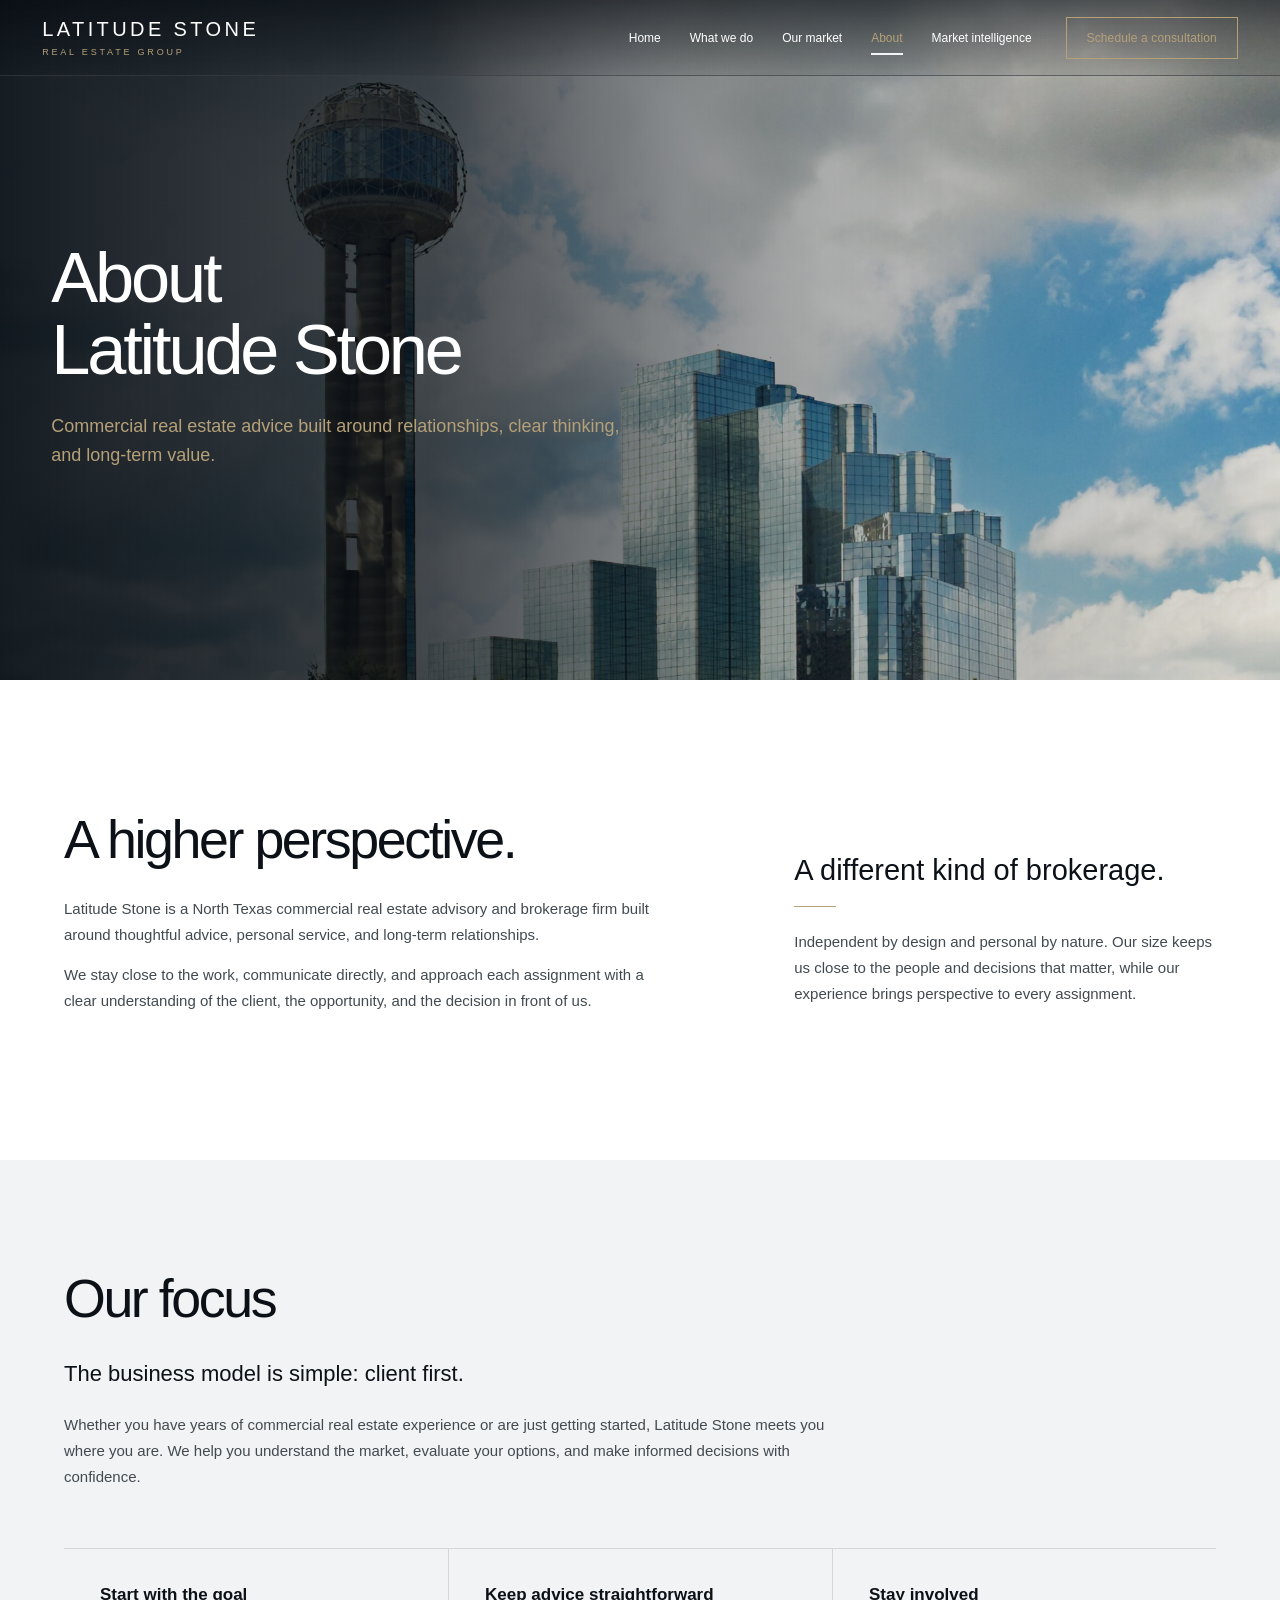
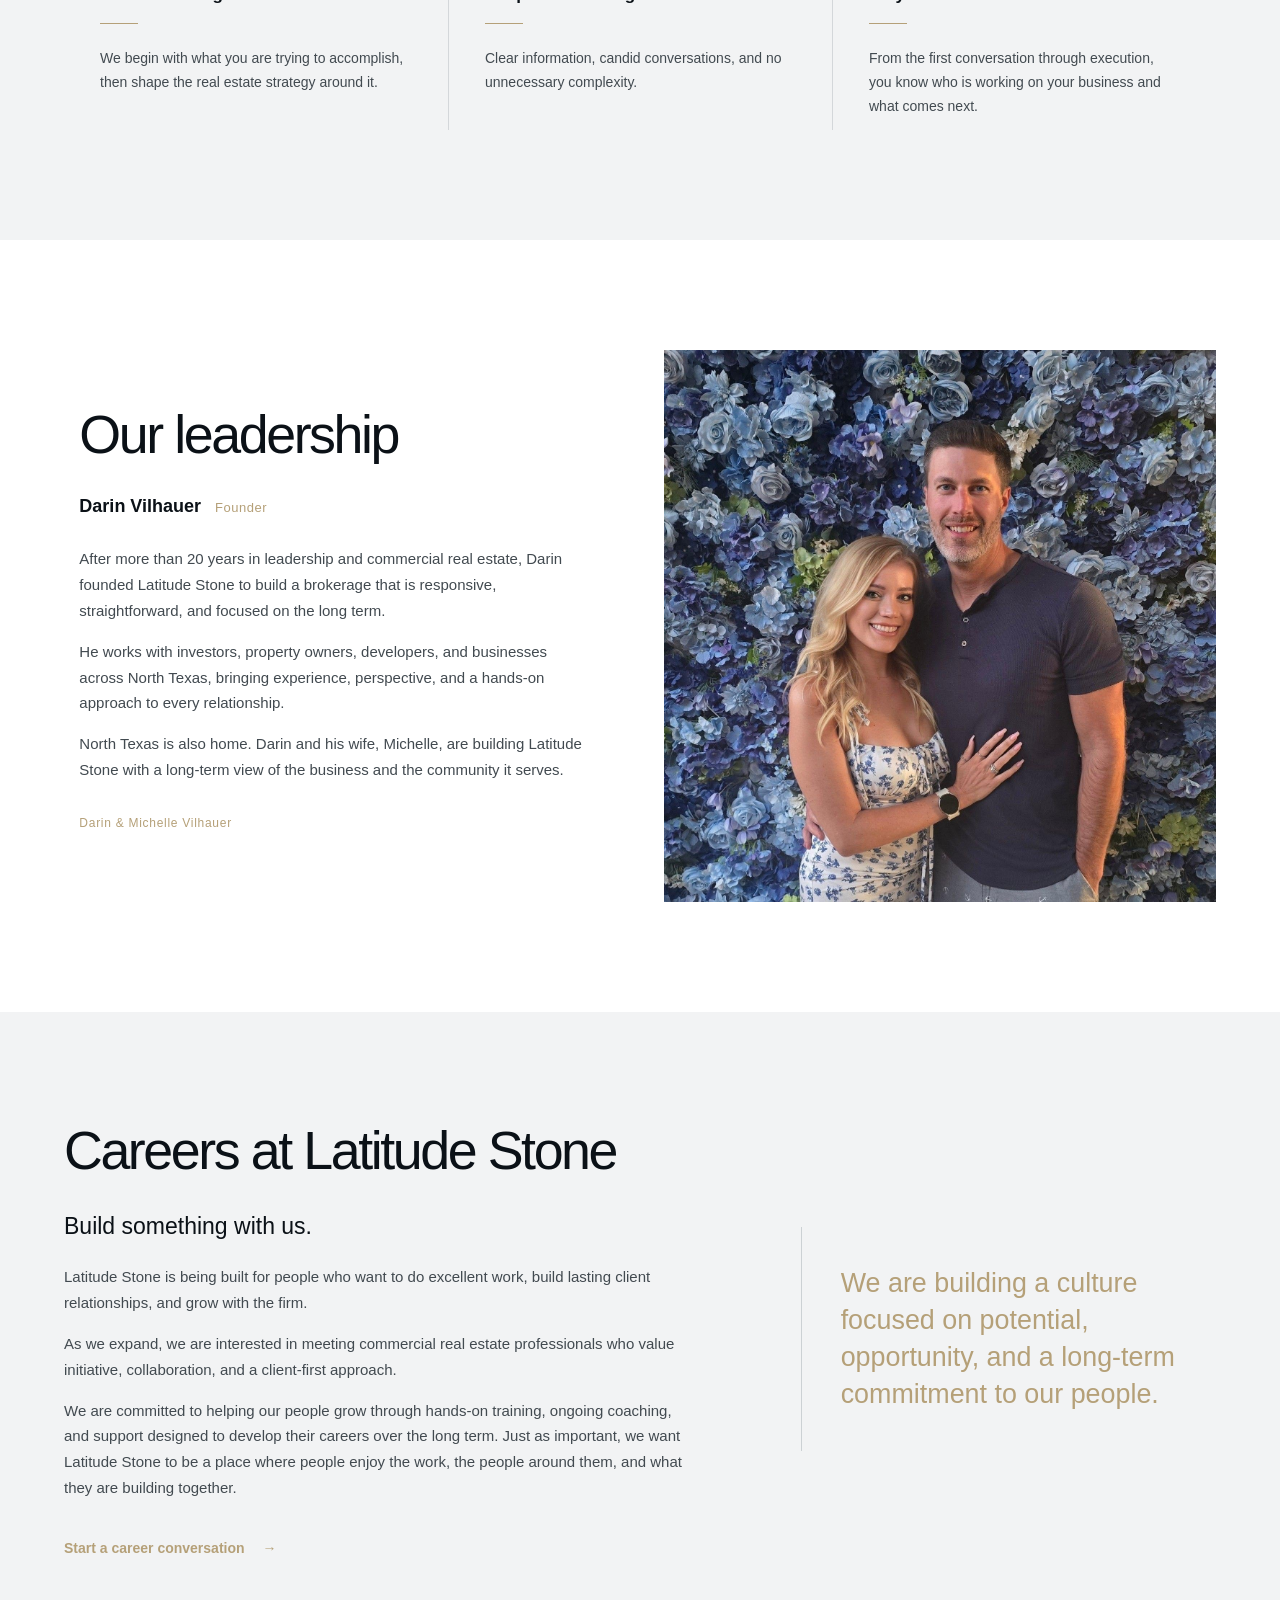
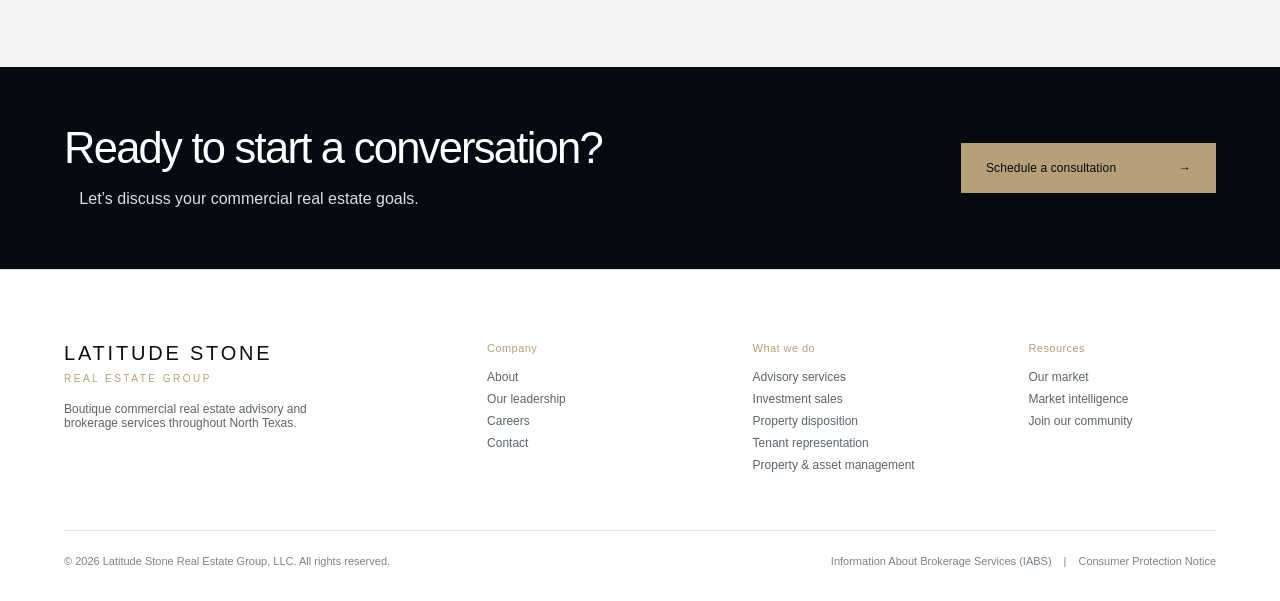
==== about.html @ a4dcbf9c "Add files via upload" ====
<!DOCTYPE html>

<html lang="en">
<head>
<meta charset="utf-8"/>
<meta content="width=device-width, initial-scale=1" name="viewport"/>
<meta content="Learn more about Latitude Stone Real Estate Group, its relationship-driven approach, and founder Darin Vilhauer." name="description"/>
<meta content="#040b12" name="theme-color"/>
<title>About Latitude Stone | Latitude Stone Real Estate Group</title>
<link href="styles.css" rel="stylesheet"/>
</head>
<body class="about-page">
<header class="site-header">
<a aria-label="Latitude Stone home" class="wordmark" href="index.html#home"><strong>LATITUDE STONE</strong><span>REAL ESTATE GROUP</span></a>
<button aria-expanded="false" aria-label="Open navigation" class="menu-toggle"><span></span><span></span></button>
<nav aria-label="Primary navigation">
<a href="index.html#home">Home</a>
<a href="services.html">What we do</a>
<a href="index.html#market">Our market</a>
<a class="active" href="about.html">About</a>
<a href="index.html#insights">Market intelligence</a>
</nav>
<a class="outline-button header-cta" href="schedule.html">Schedule a consultation</a>
</header>
<main>
<section class="about-hero">
<div aria-hidden="true" class="about-hero-image"></div>
<div class="about-hero-overlay"></div>
<div class="about-hero-copy reveal">
<h1>About<br/><span>Latitude Stone</span></h1>
<p>Commercial real estate advice built around relationships, clear thinking,<br/>and long-term value.</p>
</div>
</section>
<section class="about-section about-story" id="story">
<div class="about-story-main reveal">
<h2>A higher perspective.</h2>
<p>Latitude Stone is a North Texas commercial real estate advisory and brokerage firm built around thoughtful advice, personal service, and long-term relationships.</p>
<p>We stay close to the work, communicate directly, and approach each assignment with a clear understanding of the client, the opportunity, and the decision in front of us.</p>
</div>
<div class="about-story-side reveal">
<p class="about-side-kicker">A different kind of brokerage.</p>
<span class="about-rule"></span>
<p>Independent by design and personal by nature. Our size keeps us close to the people and decisions that matter, while our experience brings perspective to every assignment.</p>
</div>
</section>
<section class="about-section about-focus" id="focus">
<div class="about-focus-copy reveal">
<h2>Our focus</h2>
<p class="about-focus-lead">The business model is simple: client first.</p>
<p>Whether you have years of commercial real estate experience or are just getting started, Latitude Stone meets you where you are. We help you understand the market, evaluate your options, and make informed decisions with confidence.</p>
</div>
<div class="about-focus-principles">
<article class="reveal"><h3>Start with the goal</h3><span></span><p>We begin with what you are trying to accomplish, then shape the real estate strategy around it.</p></article>
<article class="reveal"><h3>Keep advice straightforward</h3><span></span><p>Clear information, candid conversations, and no unnecessary complexity.</p></article>
<article class="reveal"><h3>Stay involved</h3><span></span><p>From the first conversation through execution, you know who is working on your business and what comes next.</p></article>
</div>
</section>
<section class="about-section about-darin" id="leadership">
<div class="about-darin-copy reveal">
<h2>Our leadership</h2>
<p class="about-leader-name">Darin Vilhauer <span>Founder</span></p>
<p>After more than 20 years in leadership and commercial real estate, Darin founded Latitude Stone to build a brokerage that is responsive, straightforward, and focused on the long term.</p>
<p>He works with investors, property owners, developers, and businesses across North Texas, bringing experience, perspective, and a hands-on approach to every relationship.</p>
<p>North Texas is also home. Darin and his wife, Michelle, are building Latitude Stone with a long-term view of the business and the community it serves.</p>
<p class="about-photo-caption">Darin &amp; Michelle Vilhauer</p>
</div>
<div class="about-darin-photo reveal">
<img alt="Darin and Michelle Vilhauer" src="assets/about-darin-michelle.jpg"/>
</div>
</section>
<section class="about-section about-careers" id="careers">
<div class="about-careers-copy reveal">
<h2>Careers at Latitude Stone</h2>
<p class="about-careers-lead">Build something with us.</p>
<p>Latitude Stone is being built for people who want to do excellent work, build lasting client relationships, and grow with the firm.</p>
<p>As we expand, we are interested in meeting commercial real estate professionals who value initiative, collaboration, and a client-first approach.</p>
<p>We are committed to helping our people grow through hands-on training, ongoing coaching, and support designed to develop their careers over the long term. Just as important, we want Latitude Stone to be a place where people enjoy the work, the people around them, and what they are building together.</p>
<a class="about-careers-link" href="mailto:Info@LatitudeStoneRealEstate.com?subject=Careers%20at%20Latitude%20Stone">Start a career conversation <span>→</span></a>
</div>
<div class="about-careers-statement reveal">
<p>We are building a culture focused on potential, opportunity, and a long-term commitment to our people.</p>
</div>
</section>
<section class="about-cta">
<div class="interior-cta-inner about-cta-inner reveal">
<div class="interior-cta-copy">
<h2>Ready to start a conversation?</h2>
<p>Let’s discuss your commercial real estate goals.</p>
</div>
<a class="gold-button interior-cta-button" href="schedule.html">Schedule a consultation <span>→</span></a>
</div>
</section>
</main>
<footer>
<div class="footer-grid">
<div class="footer-brand"><strong>LATITUDE STONE</strong><span>REAL ESTATE GROUP</span><p>Boutique commercial real estate advisory and brokerage services throughout North Texas.</p></div>
<div><b>Company</b><a href="about.html">About</a><a href="#leadership">Our leadership</a><a href="#careers">Careers</a><a href="mailto:Info@LatitudeStoneRealEstate.com">Contact</a></div>
<div><b><a class="footer-heading-link" href="services.html">What we do</a></b><a href="services.html#advisory">Advisory services</a><a href="services.html#investment-sales">Investment sales</a><a href="services.html#property-disposition">Property disposition</a><a href="services.html#tenant-representation">Tenant representation</a><a href="services.html#property-management">Property &amp; asset management</a></div>
<div><b>Resources</b><a href="index.html#market">Our market</a><a href="index.html#insights">Market intelligence</a><a aria-controls="community-modal" aria-haspopup="dialog" class="community-trigger footer-community-trigger" href="#community-modal">Join our community</a></div>
</div>
<div class="footer-bottom"><p>© 2026 Latitude Stone Real Estate Group, LLC. All rights reserved.</p><p class="compliance-links"><a href="https://www.trec.texas.gov/forms/information-about-brokerage-services" rel="noopener" target="_blank">Information About Brokerage Services (IABS)</a><span>|</span><a href="https://www.trec.texas.gov/forms/consumer-protection-notice" rel="noopener" target="_blank">Consumer Protection Notice</a></p></div>
</footer>
<div aria-hidden="true" class="community-modal" id="community-modal">
<div class="community-backdrop" data-community-close=""></div>
<section aria-labelledby="community-title" aria-modal="true" class="community-dialog" role="dialog">
<button aria-label="Close community form" class="community-close" data-community-close="" type="button">×</button>
<div class="community-form-panel">
<p class="community-kicker">Join the</p>
<h2 id="community-title">Latitude Stone Community</h2>
<p class="community-intro">Receive market intelligence, new listings, development updates, and investment opportunities across North Texas commercial real estate.</p>
<form class="community-form" id="community-form">
<div class="community-two-col">
<label>Name <span aria-hidden="true">*</span><input autocomplete="name" name="name" placeholder="Enter your name" required="" type="text"/></label>
<label>Email <span aria-hidden="true">*</span><input autocomplete="email" name="email" placeholder="Enter your email" required="" type="email"/></label>
</div>
<label>Phone <span class="optional">(Optional)</span><input autocomplete="tel" name="phone" placeholder="Enter your phone number" type="tel"/></label>
<fieldset class="community-role-group">
<legend>I am a(n): <span aria-hidden="true">*</span></legend>
<div class="community-role-grid">
<label><input name="role" required="" type="radio" value="Investor"/><span>Investor</span></label>
<label><input name="role" type="radio" value="Developer"/><span>Developer</span></label>
<label><input name="role" type="radio" value="Property Owner"/><span>Property Owner</span></label>
<label><input name="role" type="radio" value="Broker / Referral Partner"/><span>Broker / Referral Partner</span></label>
<label><input name="role" type="radio" value="Business Owner"/><span>Business Owner</span></label>
<label><input name="role" type="radio" value="Other"/><span>Other</span></label>
</div>
</fieldset>
<div class="community-conditional" data-role-panel="Investor" hidden="">
<label>Investment focus <span class="optional">(Optional)</span>
<select name="investor_focus">
<option value="">Select an area</option><option>Retail</option><option>Industrial / Flex</option><option>Office</option><option>Land</option><option>Mixed-use</option><option>Multifamily</option><option>Self storage</option><option>Not sure yet</option>
</select>
</label>
</div>
<div class="community-conditional" data-role-panel="Property Owner" hidden="">
<label>What are you interested in? <span class="optional">(Optional)</span>
<select name="owner_interest">
<option value="">Select an option</option><option>Selling</option><option>Leasing</option><option>Property management</option><option>Valuation</option><option>Market updates</option>
</select>
</label>
</div>
<div class="community-conditional" data-role-panel="Business Owner" hidden="">
<label>What are you looking to do? <span class="optional">(Optional)</span>
<select name="business_interest">
<option value="">Select an option</option><option>Buy</option><option>Lease</option><option>Build</option><option>Just researching</option>
</select>
</label>
</div>
<div class="community-conditional community-two-col" data-role-panel="Developer" hidden="">
<label>Primary project type <span class="optional">(Optional)</span><input name="developer_type" placeholder="e.g., retail, industrial" type="text"/></label>
<label>Geographic focus <span class="optional">(Optional)</span><input name="developer_market" placeholder="e.g., Collin County" type="text"/></label>
</div>
<div class="community-conditional community-two-col" data-role-panel="Broker / Referral Partner" hidden="">
<label>Company <span class="optional">(Optional)</span><input autocomplete="organization" name="broker_company" placeholder="Company name" type="text"/></label>
<label>Market served <span class="optional">(Optional)</span><input name="broker_market" placeholder="Primary market" type="text"/></label>
</div>
<div class="community-conditional" data-role-panel="Other" hidden="">
<label>Tell us a little about yourself <span class="optional">(Optional)</span><textarea name="other_details" placeholder="How can Latitude Stone help?" rows="2"></textarea></label>
</div>
<p class="community-tailor">We’d like to tailor the information you receive. Additional fields appear only when relevant.</p>
<label class="community-checkbox"><input name="opportunities" type="checkbox" value="Yes"/><span>I’d also like to receive new listings and investment opportunities.</span></label>
<button class="community-submit" type="submit">Join the Community</button>
<p class="community-privacy">We respect your privacy. Your information will never be shared.</p>
</form>
</div>
<aside aria-label="Dallas skyline at night" class="community-image-panel">
<div class="community-image-copy">
<h3><span>North Texas</span><span>Commercial Real Estate</span></h3>
<span class="community-image-rule"></span>
<strong>LATITUDE STONE</strong>
<small>REAL ESTATE GROUP</small>
<em>A Higher Perspective on Commercial Real Estate</em>
</div>
</aside>
</section>
</div><script src="script.js"></script>
</body>
</html>
---- styles.css ----
:root{--ink:#040b12;--ink2:#07131d;--cream:#f4f0e7;--gold:#d8a23b;--gold2:#e0b958;--white:#f8f7f2;--muted:#c9d1d7;--line:rgba(255,255,255,.16);--serif:'Libre Caslon Display',serif;--sans:'DM Sans',sans-serif}*{box-sizing:border-box}html{scroll-behavior:smooth}body{margin:0;background:var(--ink);color:var(--white);font-family:var(--sans);font-weight:400}a{color:inherit;text-decoration:none}img{display:block;width:100%}p{margin-top:0}.site-header{height:76px;position:sticky;top:0;z-index:50;display:flex;align-items:center;gap:34px;padding:0 clamp(24px,3.3vw,58px);background:rgba(3,9,15,.97);border-bottom:1px solid rgba(255,255,255,.1);backdrop-filter:blur(14px)}.wordmark{display:flex;flex-direction:column;min-width:245px}.wordmark strong{font-size:18px;letter-spacing:.16em;font-weight:500}.wordmark span{font-size:9px;letter-spacing:.3em;color:var(--gold);margin-top:6px}.site-header nav{margin-left:auto;display:flex;align-items:center;gap:29px}.site-header nav a{font-size:10px;text-transform:uppercase;letter-spacing:.04em;font-weight:600;position:relative;padding:29px 0}.site-header nav a:after{content:'';position:absolute;left:50%;right:50%;bottom:19px;height:2px;background:var(--gold);transition:.25s}.site-header nav a:hover:after,.site-header nav a.active:after{left:0;right:0}.outline-button{border:1px solid var(--gold);color:var(--gold);padding:13px 20px;font-size:10px;text-transform:uppercase;letter-spacing:.08em;font-weight:600;white-space:nowrap}.menu-toggle{display:none;background:none;border:0;padding:8px}.menu-toggle span{display:block;width:25px;height:2px;background:#fff;margin:6px}.hero{min-height:650px;display:flex;align-items:center;position:relative;overflow:hidden}.hero-slides,.hero-slide,.hero-overlay{position:absolute;inset:0}.hero-slide{background-position:center;background-size:cover;opacity:0;transform:scale(1.025);transition:opacity 1.3s ease,transform 8s ease}.hero-slide.active{opacity:1;transform:scale(1.065)}.hero-slide:nth-child(1){background-position:64% 50%}.hero-slide:nth-child(2){background-position:center 56%}.hero-slide:nth-child(3){background-position:center 52%}.hero-overlay{background:linear-gradient(90deg,rgba(4,11,18,.98) 0%,rgba(4,11,18,.9) 28%,rgba(4,11,18,.3) 55%,rgba(4,11,18,.08) 100%)}.hero-copy{position:relative;z-index:2;width:min(730px,58vw);padding:100px 0 105px clamp(28px,4.2vw,72px)}.eyebrow{text-transform:uppercase;color:var(--gold);letter-spacing:.18em;font-size:13px;font-weight:600;margin-bottom:18px}.hero h1{font:400 clamp(58px,6vw,92px)/1.02 var(--serif);letter-spacing:-.03em;margin:0 0 28px;max-width:750px}.hero-lead{max-width:610px;font-size:17px;line-height:1.65;color:#eef2f4;margin-bottom:35px}.hero-dots{position:absolute;z-index:3;left:50%;bottom:24px;transform:translateX(-50%);display:flex;gap:9px}.hero-dots button{width:8px;height:8px;border-radius:50%;border:1px solid rgba(255,255,255,.8);background:#fff;padding:0;cursor:pointer}.hero-dots button.active{width:19px;border-radius:8px;background:var(--gold);border-color:var(--gold)}.gold-button{display:inline-flex;align-items:center;justify-content:space-between;gap:28px;background:#dfb455;color:#111;padding:17px 24px;text-transform:uppercase;font-size:11px;letter-spacing:.05em;font-weight:700;min-width:255px;transition:.25s}.gold-button:hover{transform:translateY(-2px);filter:brightness(1.05)}.gold-button.compact{min-width:230px}.section{padding:110px clamp(28px,4vw,68px)}.section-dark{background:var(--ink)}.section-light{background:var(--cream);color:#0b1822}.section-heading{text-align:center;margin-bottom:52px}.section h2,.contact-cta h2{font:400 clamp(38px,4vw,58px)/1.08 var(--serif);letter-spacing:-.02em;margin-bottom:24px}.section-heading h2{margin-bottom:0}.services{padding-top:88px;padding-bottom:125px}.service-grid{display:grid;grid-template-columns:repeat(5,1fr);gap:14px;max-width:1560px;margin:auto}.service-card{border:1px solid rgba(255,255,255,.25);padding:36px 24px 30px;min-height:360px;display:flex;flex-direction:column;background:linear-gradient(180deg,rgba(10,25,37,.7),rgba(4,11,18,.72));transition:.3s}.service-card:hover{border-color:rgba(216,162,59,.8);transform:translateY(-5px)}.service-card svg{width:60px;height:60px;margin:0 auto 24px;fill:none;stroke:var(--gold);stroke-width:2;stroke-linecap:round;stroke-linejoin:round}.service-card h3{text-align:center;text-transform:uppercase;font-size:14px;line-height:1.25;letter-spacing:.04em;min-height:42px;margin-bottom:10px}.mini-rule{width:32px;height:1px;background:var(--gold);display:block;margin:0 auto 20px}.service-card p{color:#d5dde3;font-size:14px;line-height:1.65}.market{display:grid;grid-template-columns:46% 54%;padding:0;min-height:650px;background:var(--cream)}.market-copy{padding:105px clamp(34px,5vw,82px)}.market-copy h2{font-size:clamp(44px,5vw,70px)}.body-copy{max-width:620px;line-height:1.72}.market-points{display:grid;grid-template-columns:1fr 1fr;gap:28px 32px;margin:42px 0 0}.market-points article{display:flex;gap:14px}.market-points svg{width:44px;height:44px;flex:0 0 44px;border:1px solid var(--gold);border-radius:50%;padding:10px;fill:none;stroke:var(--gold);stroke-width:1.8;stroke-linecap:round;stroke-linejoin:round}.market-points h3{text-transform:uppercase;font-size:12px;letter-spacing:.04em;margin-bottom:6px}.market-points p{font-size:12px;line-height:1.5;margin:0}.market-map{background:var(--cream) url('assets/metroplex-map.jpg') center/cover no-repeat;min-height:650px;mix-blend-mode:multiply}.meet-darin{display:grid;grid-template-columns:minmax(360px,43%) minmax(0,57%);gap:70px;align-items:center;padding-top:115px;padding-bottom:115px}.portrait-wrap{max-width:620px}.portrait-wrap img{aspect-ratio:1/1;object-fit:cover;object-position:center top;border:1px solid rgba(255,255,255,.15)}.darin-copy{max-width:none;padding-right:clamp(10px,4vw,70px)}.darin-copy p{color:#d4dce2;max-width:900px;line-height:1.65}.darin-details{display:grid;grid-template-columns:repeat(3,1fr);margin:34px 0 32px;border-top:1px solid rgba(255,255,255,.18);border-bottom:1px solid rgba(255,255,255,.18)}.darin-details span{padding:17px 14px;text-align:center;color:#efcf86;text-transform:uppercase;font-size:10px;letter-spacing:.08em}.darin-details span+span{border-left:1px solid rgba(255,255,255,.18)}.why{display:grid;grid-template-columns:minmax(310px,34%) 1fr;gap:55px;border-top:1px solid var(--line);padding-top:120px;padding-bottom:125px}.why-intro{padding-right:40px}.why-intro p{color:#d2dae0;line-height:1.7}.pillars{display:grid;grid-template-columns:repeat(4,1fr);align-items:stretch}.pillars article{padding:0 27px;text-align:center;border-left:1px solid rgba(255,255,255,.28);display:grid;grid-template-rows:70px 58px 16px auto;align-items:start}.pillars svg{width:50px;height:50px;margin:0 auto;fill:none;stroke:var(--gold);stroke-width:1.7;stroke-linecap:round;stroke-linejoin:round}.pillars h3{text-transform:uppercase;font-size:14px;line-height:1.25;letter-spacing:.04em;margin:0}.pillars p{font-size:13px;color:#d0d9df;line-height:1.6;margin:0}.insights{display:grid;grid-template-columns:270px 1fr;gap:56px;padding-top:115px;padding-bottom:125px}.insight-intro p{line-height:1.65}.insight-grid{display:grid;grid-template-columns:repeat(3,1fr);gap:20px}.insight-grid article{background:#fff;box-shadow:0 12px 28px rgba(21,31,41,.09);transition:.3s}.insight-grid article:hover{transform:translateY(-5px);box-shadow:0 18px 36px rgba(21,31,41,.14)}.insight-grid img{height:180px;object-fit:cover;transition:.5s}.insight-grid article:hover img{transform:scale(1.02)}.insight-grid article>div{padding:24px;overflow:hidden}.insight-grid small{color:#b47c20;text-transform:uppercase;letter-spacing:.08em}.insight-grid h3{font:400 23px/1.2 var(--serif);margin:14px 0}.insight-grid article:hover h3{color:#a66f16}.insight-grid p{font-size:12px}.contact-cta{background:linear-gradient(90deg,rgba(4,11,18,.97),rgba(4,11,18,.74)),url('assets/hero-building.jpg') center 64%/cover no-repeat;padding:145px clamp(28px,5vw,82px) 155px;min-height:450px;display:flex;align-items:center;border-top:1px solid rgba(255,255,255,.12)}.cta-inner{width:100%;max-width:1500px;margin:auto;display:grid;grid-template-columns:minmax(0,1fr) auto;gap:90px;align-items:center}.contact-cta h2{font-size:clamp(48px,5vw,70px);margin-bottom:20px;max-width:850px}.contact-cta p:not(.eyebrow){max-width:700px;font-size:17px;line-height:1.75;color:#d5dce2}.cta-button{min-width:330px;padding:22px 28px;font-size:12px}footer{background:#02070c;padding:72px clamp(28px,5vw,82px) 34px;border-top:1px solid rgba(255,255,255,.1)}.footer-grid{display:grid;grid-template-columns:1.6fr .8fr 1.1fr .8fr;gap:48px}.footer-grid>div:not(.footer-brand){display:flex;flex-direction:column;gap:8px}.footer-grid b{font-size:11px;color:var(--gold);text-transform:uppercase;letter-spacing:.08em;margin-bottom:8px}.footer-grid a,.footer-grid p{font-size:12px;color:#aeb9c2}.footer-grid a:hover,.compliance-links a:hover{color:var(--gold)}.footer-brand{display:flex;flex-direction:column}.footer-brand strong{font-size:20px;letter-spacing:.14em;font-weight:500}.footer-brand span{font-size:10px;color:var(--gold);letter-spacing:.25em;margin:8px 0 18px}.footer-brand p{max-width:300px}.footer-bottom{display:flex;justify-content:space-between;gap:20px;margin-top:58px;padding-top:24px;border-top:1px solid rgba(255,255,255,.1);color:#82909a;font-size:11px}.footer-bottom p{margin:0}.compliance-links{display:flex;gap:12px;flex-wrap:wrap;justify-content:flex-end}.reveal{opacity:0;transform:translateY(20px);transition:opacity .7s ease,transform .7s ease}.reveal.visible{opacity:1;transform:none}
@media(prefers-reduced-motion:reduce){html{scroll-behavior:auto}.hero-slide{transition:none;transform:none}.reveal{opacity:1;transform:none;transition:none}}
@media(max-width:1180px){.site-header nav{gap:17px}.site-header nav a{font-size:9px}.service-grid{grid-template-columns:repeat(3,1fr)}.market{grid-template-columns:1fr}.market-map{min-height:500px}.meet-darin{grid-template-columns:40% 60%;gap:40px}.why{grid-template-columns:1fr}.why-intro{max-width:700px}.insights{grid-template-columns:1fr}.insight-intro{max-width:500px}}
@media(max-width:860px){.site-header{height:70px}.site-header nav{position:absolute;left:0;right:0;top:70px;background:#040b12;display:none;flex-direction:column;align-items:flex-start;padding:25px}.site-header nav.open{display:flex}.header-cta{display:none}.menu-toggle{display:block;margin-left:auto}.hero{min-height:650px}.hero-copy{width:82%;padding-left:28px}.hero h1{font-size:60px}.section{padding:90px 28px}.service-grid{grid-template-columns:1fr 1fr}.market{padding:0}.market-copy{padding:90px 28px}.meet-darin{grid-template-columns:1fr}.portrait-wrap{max-width:520px}.darin-copy{padding-right:0}.pillars{grid-template-columns:1fr 1fr;gap:35px 0}.pillars article:nth-child(3){border-left:0}.insight-grid{grid-template-columns:1fr}.contact-cta{padding:120px 28px 135px}.cta-inner{grid-template-columns:1fr}.footer-grid{grid-template-columns:1fr 1fr}.footer-bottom{flex-direction:column}.compliance-links{justify-content:flex-start}}
@media(max-width:560px){.wordmark{min-width:0}.wordmark strong{font-size:15px}.hero{min-height:690px}.hero-copy{width:100%;padding:110px 22px 80px}.hero-overlay{background:linear-gradient(90deg,rgba(4,11,18,.97),rgba(4,11,18,.72),rgba(4,11,18,.35))}.hero h1{font-size:49px}.service-grid{grid-template-columns:1fr}.market-points{grid-template-columns:1fr}.market-map{min-height:380px}.darin-details{grid-template-columns:1fr}.darin-details span+span{border-left:0;border-top:1px solid rgba(255,255,255,.18)}.pillars{grid-template-columns:1fr}.pillars article{border-left:0;border-top:1px solid rgba(255,255,255,.22);padding:30px 10px;grid-template-rows:auto}.footer-grid{grid-template-columns:1fr}.cta-button{min-width:100%}.footer-bottom{margin-top:45px}}

/* Homepage final-review refinements */
main section[id]{scroll-margin-top:76px}
.service-card{align-items:center;text-align:center;padding:42px 25px 34px;min-height:360px}
.service-card svg{width:68px;height:68px;stroke-width:2.5;margin-bottom:26px}
.service-card p{text-align:center;max-width:270px;margin:0 auto;color:#d5dde3}
.market-map{background-image:url('assets/metroplex-map-light.jpg');background-color:var(--cream);background-position:center;background-size:cover;mix-blend-mode:normal}
.market-points svg{stroke-width:2.2}
.why .eyebrow{color:var(--gold)}
.pillars{padding-top:32px}
.pillars article{grid-template-rows:74px 58px 16px auto}
.pillars svg{width:54px;height:54px;stroke-width:2.15}
.insights{grid-template-columns:minmax(260px,320px) minmax(0,1100px);justify-content:space-between;gap:70px;max-width:1600px;margin:0 auto}
.insight-grid{gap:18px}
.insight-grid img{height:155px}
.insight-grid article>div{padding:21px 22px 23px}
.insight-grid h3{font-size:21px;min-height:52px}
.contact-cta{background-image:linear-gradient(90deg,#040b12 0%,#040b12 34%,rgba(4,11,18,.94) 52%,rgba(4,11,18,.7) 100%),url('assets/hero-building.jpg');background-position:center,center 64%;}
@media(max-width:1180px){main section[id]{scroll-margin-top:76px}.insights{max-width:none;grid-template-columns:1fr}.insight-grid{max-width:none}}


/* Homepage lock-in pass: July 31, 2026 */
/* Keep every navigation destination clear of the sticky header. */
main section[id]{scroll-margin-top:76px}
#why,#insights{min-height:calc(100vh - 76px)}
#why{padding-bottom:max(150px,12vh)}
#insights{width:100%;max-width:none;margin:0;background:var(--cream);padding-bottom:max(155px,12vh)}

/* Approved high-clarity icon treatment. */
.service-card svg{width:70px;height:70px;stroke-width:3;vector-effect:non-scaling-stroke;color:var(--gold)}
.service-card .handshake-icon{width:76px;height:76px;stroke-width:3.25}
.market-points svg{stroke-width:2.6}
.darin-eyebrow{color:var(--gold)!important}

/* Full-width Market Intelligence chapter and equal cards. */
.insights{grid-template-columns:minmax(270px,330px) minmax(0,1050px);justify-content:center;gap:68px}
.insight-grid{grid-template-columns:repeat(3,minmax(0,1fr));align-items:stretch}
.insight-grid article{display:flex;flex-direction:column;min-width:0;height:100%}
.insight-grid img{width:100%;height:155px;object-fit:cover;filter:contrast(1.03) saturate(1.02)}
.insight-grid article>div{display:flex;flex-direction:column;flex:1}
.insight-grid h3{min-height:54px}
.insight-grid p{margin-top:auto}

/* The final consultation link lands at the document bottom via script. */
#contact{scroll-margin-top:0}

@media(max-width:1180px){#why,#insights{min-height:auto}.insights{grid-template-columns:1fr}.insight-grid{grid-template-columns:repeat(3,minmax(0,1fr))}}
@media(max-width:860px){.insight-grid{grid-template-columns:1fr}}


/* RC1 precision fixes: preserve approved layout and change only requested items */
.hero{min-height:calc(100vh - 72px);height:auto}
.hero-slide{background-size:cover;background-position:center}
.hero-slide:nth-child(2),.hero-slide:nth-child(3){filter:contrast(1.05) saturate(1.03)}

/* Reliable solid SVG icon system */
.service-card .fa-icon{display:block;width:66px;height:66px;margin:0 auto 27px;fill:var(--gold);stroke:none!important;color:var(--gold)}
.service-card:nth-child(3) .fa-icon{width:74px;height:66px}
.market-points .fa-market-icon{width:44px;height:44px;flex:0 0 44px;border:1px solid var(--gold);border-radius:50%;padding:10px;fill:var(--gold);stroke:none!important;box-sizing:border-box}

/* Professional accurate freeway map, cream treatment, no territory boundary */
.market-map{background-color:var(--cream);background-image:url('assets/metroplex-map-light.jpg');background-position:center;background-size:cover;background-repeat:no-repeat;mix-blend-mode:normal}

/* Return Why Latitude to the preferred natural chapter height */
#why{min-height:auto!important;padding-bottom:92px!important}

/* Market Intelligence balance and image cleanup */
#insights{min-height:auto!important;padding-top:105px!important;padding-bottom:82px!important;width:100%!important;max-width:none!important;margin:0!important;background:var(--cream)!important}
.insights{grid-template-columns:minmax(300px,360px) minmax(0,1020px)!important;gap:46px!important;justify-content:center!important}
.insight-intro{padding-left:22px}
.insight-grid{align-items:stretch}
.insight-grid article{overflow:hidden;border:0!important}
.insight-grid img{display:block;width:100%;height:155px;object-fit:cover;border:0!important;margin:0!important;padding:0!important;filter:contrast(1.06) saturate(1.04)}
.insight-grid article>div{border:0!important}

@media(max-width:1180px){.insights{grid-template-columns:1fr!important}.insight-intro{padding-left:0}}
@media(max-width:860px){.hero{min-height:calc(100vh - 70px)}}


/* Homepage v1.0 final precision pass */
.hero-slide:nth-child(2){background-position:center 46%;}
.hero-slide:nth-child(3){background-position:center 42%;}
.service-card .service-line-icon{display:block;width:68px;height:68px;margin:0 auto 27px;fill:none!important;stroke:var(--gold)!important;stroke-width:1.8!important;stroke-linecap:round;stroke-linejoin:round;vector-effect:non-scaling-stroke}
.service-card .service-line-icon.handshake-icon{width:76px;height:68px}
.market-map{background-image:url('assets/metroplex-map-light.svg')!important;background-size:cover!important;background-position:center!important;background-color:var(--cream)!important}
#insights .insight-intro{transform:translateX(-72px);padding-left:0!important}
#insights .insight-grid img{display:block!important;margin:0!important;border:0!important;outline:0!important;object-fit:cover!important;object-position:center!important}
#insights .insight-grid article{border-top:0!important;overflow:hidden!important}
#insights .insight-grid article::before{display:none!important}
@media(max-width:1180px){#insights .insight-intro{transform:none}}


/* Latitude Stone release polish */
.hero-slide:nth-child(2){background-position:center 48%;}
.hero-slide:nth-child(3){background-position:center 45%;}
.service-card .service-line-icon{width:66px!important;height:66px!important;fill:none!important;stroke:var(--gold)!important;stroke-width:2.6!important;stroke-linecap:square!important;stroke-linejoin:miter!important;vector-effect:non-scaling-stroke!important}
.service-card .service-line-icon.handshake-icon{width:72px!important;height:66px!important;stroke-width:2.7!important}
.market-map{background-image:url('assets/metroplex-map-light.jpg')!important;background-size:cover!important;background-position:center!important}
#insights .insight-intro{transform:translateX(-112px)!important;padding-left:0!important}
#insights .insight-grid img{display:block!important;margin:0!important;padding:0!important;border:0!important;outline:0!important;height:155px!important;object-fit:cover!important;object-position:center!important}
#insights .insight-grid article{overflow:hidden!important;border:0!important}
#insights .insight-grid article::before{display:none!important}
@media(max-width:1180px){#insights .insight-intro{transform:none!important}}

/* v1.2 targeted correction pass */
/* Consistent professional outlined icon system */
.material-symbols-outlined{
  font-family:'Material Symbols Outlined';
  font-weight:normal;font-style:normal;line-height:1;letter-spacing:normal;
  text-transform:none;display:inline-block;white-space:nowrap;word-wrap:normal;
  direction:ltr;-webkit-font-feature-settings:'liga';-webkit-font-smoothing:antialiased;
  font-feature-settings:'liga';
  font-variation-settings:'FILL' 0,'wght' 300,'GRAD' 0,'opsz' 48;
}
.service-material-icon{
  color:var(--gold);font-size:62px;margin:0 auto 27px;
  width:72px;height:72px;display:flex;align-items:center;justify-content:center;
}
.market-material-icon{
  color:var(--gold);font-size:25px;width:44px;height:44px;flex:0 0 44px;
  border:1px solid var(--gold);border-radius:50%;display:flex;align-items:center;justify-content:center;
  box-sizing:border-box;
}
/* Remove legacy inline icon rules from visual flow */
.service-card svg,.market-points svg{display:none!important}

/* Accurate DFW map based directly on the supplied Google Earth reference */
.market-map{
  background-image:url('assets/metroplex-map-accurate.jpg')!important;
  background-size:cover!important;
  background-position:center!important;
  background-repeat:no-repeat!important;
  background-color:var(--cream)!important;
}

/* Market Intelligence: align intro with Why Latitude and move cards slightly right */
#insights .insight-intro{
  transform:none!important;
  padding-left:0!important;
  margin-left:0!important;
  align-self:start;
}
#insights.insights{
  grid-template-columns:minmax(330px,390px) minmax(0,1000px)!important;
  gap:70px!important;
  justify-content:center!important;
  padding-left:60px!important;
  padding-right:60px!important;
}
#insights .insight-grid{transform:translateX(28px)}
@media(max-width:1180px){
  #insights.insights{grid-template-columns:1fr!important;padding-left:28px!important;padding-right:28px!important}
  #insights .insight-grid{transform:none}
}

/* v1.4 complete coordinated correction pass */
/* Hero image 2: recognizable high-resolution Dallas skyline at dusk */
.hero-slide:nth-child(2){background-position:center center!important;filter:contrast(1.04) saturate(1.06)!important}

/* One professional, readable outline icon family */
.service-material-icon,.market-material-icon{display:none!important}
.service-card .service-icon{
  display:block!important;
  width:84px!important;
  height:84px!important;
  margin:0 auto 24px!important;
  fill:none!important;
  stroke:var(--gold)!important;
  stroke-width:2.35!important;
  stroke-linecap:round!important;
  stroke-linejoin:round!important;
  vector-effect:non-scaling-stroke!important;
}
.service-card .service-icon.handshake-icon{width:92px!important;height:84px!important}
.market-points .market-icon{
  display:block!important;
  width:46px!important;
  height:46px!important;
  flex:0 0 46px!important;
  padding:10px!important;
  border:1px solid var(--gold)!important;
  border-radius:50%!important;
  fill:none!important;
  stroke:var(--gold)!important;
  stroke-width:2!important;
  stroke-linecap:round!important;
  stroke-linejoin:round!important;
}

/* Geographic accuracy comes directly from the user's supplied Google Earth reference. */
.market-map{
  background-image:url('assets/metroplex-map-reference.jpg')!important;
  background-size:cover!important;
  background-position:center!important;
  background-repeat:no-repeat!important;
  background-color:var(--cream)!important;
  mix-blend-mode:normal!important;
}

/* Market Intelligence uses the same left content grid as Why Latitude Stone. */
#insights.insights{
  grid-template-columns:minmax(360px,34%) minmax(0,1fr)!important;
  gap:72px!important;
  justify-content:stretch!important;
  padding-left:clamp(28px,4vw,68px)!important;
  padding-right:clamp(28px,4vw,68px)!important;
}
#insights .insight-intro{
  transform:none!important;
  padding-left:0!important;
  margin-left:0!important;
  align-self:start!important;
}
#insights .insight-grid{
  transform:translateX(34px)!important;
  width:calc(100% - 34px)!important;
}
.photo-credit{font-size:9px!important;color:#697782!important;margin-left:auto!important}
.photo-credit a{color:#82909a!important}
@media(max-width:1180px){
  #insights.insights{grid-template-columns:1fr!important;gap:38px!important}
  #insights .insight-grid{transform:none!important;width:100%!important}
  .photo-credit{margin-left:0!important}
}

/* v1.5 final approved homepage polish */
/* Hero */
.hero h1{
  max-width:980px;
  font-size:clamp(54px,5.3vw,88px);
}
.hero-copy{width:min(980px,68vw)}
.hero-slide:nth-child(2){
  background-position:center 52%!important;
  filter:contrast(1.07) saturate(1.08)!important;
}

/* One crisp, medium-weight outline system throughout */
.service-card .service-icon{
  display:block!important;
  width:96px!important;
  height:96px!important;
  margin:0 auto 22px!important;
  fill:none!important;
  stroke:var(--gold)!important;
  stroke-width:3.15!important;
  stroke-linecap:round!important;
  stroke-linejoin:round!important;
  vector-effect:non-scaling-stroke!important;
}
.service-card .service-icon.handshake-icon{
  width:104px!important;
  height:96px!important;
  stroke-width:3.25!important;
}
.market-points .market-icon{
  display:block!important;
  width:54px!important;
  height:54px!important;
  flex:0 0 54px!important;
  padding:11px!important;
  border:1.5px solid var(--gold)!important;
  border-radius:50%!important;
  fill:none!important;
  stroke:var(--gold)!important;
  stroke-width:2.55!important;
  stroke-linecap:round!important;
  stroke-linejoin:round!important;
}
.pillars svg{
  width:60px!important;
  height:60px!important;
  fill:none!important;
  stroke:var(--gold)!important;
  stroke-width:2.55!important;
  stroke-linecap:round!important;
  stroke-linejoin:round!important;
  vector-effect:non-scaling-stroke!important;
}

/* Keep the accurate map, but let natural color and contrast show through */
.market-map{
  background-image:url('assets/metroplex-map-reference.jpg')!important;
  background-size:cover!important;
  background-position:center!important;
  background-repeat:no-repeat!important;
  background-color:var(--cream)!important;
  filter:none!important;
  opacity:1!important;
}

/* Why Latitude approved single-sentence intro */
.why-intro>p:last-child{max-width:620px}

/* Market Intelligence: match the left grid above, shift cards right, one-line title */
#insights.insights{
  grid-template-columns:minmax(520px,31vw) minmax(0,1fr)!important;
  gap:70px!important;
  justify-content:stretch!important;
  padding-left:clamp(28px,4vw,68px)!important;
  padding-right:clamp(28px,4vw,68px)!important;
}
#insights .insight-intro{
  transform:none!important;
  margin:0!important;
  padding:0!important;
  align-self:start!important;
}
#insights .insight-intro h2{
  white-space:nowrap;
  font-size:clamp(38px,3.25vw,54px);
  letter-spacing:-.025em;
}
#insights .insight-grid{
  transform:translateX(28px)!important;
  width:calc(100% - 28px)!important;
}

@media(max-width:1450px){
  #insights.insights{grid-template-columns:minmax(390px,31vw) minmax(0,1fr)!important;gap:48px!important}
  #insights .insight-intro h2{font-size:clamp(34px,3.1vw,46px)}
}
@media(max-width:1180px){
  .hero-copy{width:min(760px,78vw)}
  #insights.insights{grid-template-columns:1fr!important;gap:38px!important}
  #insights .insight-intro h2{white-space:normal}
  #insights .insight-grid{transform:none!important;width:100%!important}
}

/* v1.6: custom Latitude Stone icon artwork and approved distant Dallas hero */
.custom-icon{display:block;object-fit:contain;background:transparent}
.service-card img.service-icon.custom-icon{
  width:76px!important;height:76px!important;margin:0 auto 24px!important;
}
.market-points img.market-icon.custom-icon{
  width:54px!important;height:54px!important;flex:0 0 54px!important;
  padding:8px!important;border:1.5px solid var(--gold)!important;border-radius:50%!important;
}
.pillars img.pillar-icon.custom-icon{
  width:58px!important;height:58px!important;margin:0 auto!important;
}
.hero-slide:nth-child(2){background-position:center 50%!important;filter:contrast(1.07) saturate(1.08)!important}


/* v1.8 modern header, restrained gold, Avenir typography, no-icon system */
:root{
  --sans:'Avenir Next',Avenir,'Helvetica Neue',Helvetica,Arial,sans-serif;
  --serif:var(--sans);
}
body{font-family:var(--sans);font-weight:400}
.home-page .site-header{
  position:fixed;top:0;left:0;right:0;
  background:linear-gradient(180deg,rgba(2,7,12,.62),rgba(2,7,12,.12));
  border-bottom:1px solid rgba(255,255,255,.14);
  backdrop-filter:none;
  transition:background .28s ease,backdrop-filter .28s ease,border-color .28s ease;
}
.home-page .site-header.scrolled{
  background:rgba(3,9,15,.96);
  backdrop-filter:blur(14px);
  border-color:rgba(255,255,255,.1);
}
.wordmark{min-width:265px}
.wordmark strong{font-size:20px;letter-spacing:.17em;font-weight:500}
.wordmark span{font-size:9px;letter-spacing:.31em}
.site-header nav a{
  text-transform:none;font-size:12px;letter-spacing:0;font-weight:500;
}
.outline-button,.gold-button{
  background:transparent!important;color:var(--gold)!important;border:1px solid var(--gold)!important;
  text-transform:none!important;font-size:12px!important;letter-spacing:.01em!important;font-weight:500!important;
  transition:background .25s ease,color .25s ease,transform .25s ease!important;
}
.outline-button:hover,.gold-button:hover{background:var(--gold)!important;color:var(--ink)!important;filter:none!important;transform:translateY(-2px)}
.hero{min-height:100vh!important}
.hero-copy{padding-top:150px!important}
.hero h1{
  font-family:var(--sans)!important;font-weight:700!important;letter-spacing:-.045em!important;
  line-height:.98!important;font-size:clamp(58px,6vw,94px)!important;
}
.hero-slide:nth-child(2){background-position:center 48%!important;filter:contrast(1.04) saturate(1.04)!important}
.section h2,.contact-cta h2,.insight-grid h3{
  font-family:var(--sans)!important;font-weight:300!important;letter-spacing:-.04em!important;
}
.eyebrow,.service-card h3,.market-points h3,.pillars h3,.insight-grid small,
.darin-details span,.footer-grid b{
  text-transform:none!important;letter-spacing:.04em!important;font-weight:500!important;
}
.eyebrow{font-size:14px}
.service-card h3,.pillars h3{font-size:15px}
.title-divider{
  display:block;width:44px;height:1px;background:var(--gold);margin:16px auto 24px;
}
.service-card .title-divider{margin-top:18px}
.service-card{justify-content:flex-start;padding-top:48px}
.service-card img.service-icon,.service-card svg,.service-card .service-material-icon,.service-card .fa-icon,
.market-points img.market-icon,.market-points svg,.market-points .market-material-icon,.market-points .fa-market-icon,
.pillars img.pillar-icon,.pillars svg{display:none!important}
.market-points article{display:block!important}
.market-points .market-divider{margin:0 0 14px}
.pillars article{
  grid-template-rows:44px 58px auto!important;padding-top:8px!important;
}
.pillars .pillar-divider{margin:0 auto 20px}
.pillars h3{align-self:start}
.insight-grid h3{font-size:22px}
#insights .insight-intro h2{font-weight:300!important}
@media(max-width:860px){
  .home-page .site-header{background:rgba(3,9,15,.9)}
  .hero-copy{padding-top:125px!important}
  .wordmark strong{font-size:18px}
}

/* v1.9 monochrome design study: black, white and architectural grays */
:root{
  --ink:#050a0f;
  --ink2:#0b1117;
  --cream:#ffffff;
  --gold:#a9afb5;
  --gold2:#d6dade;
  --white:#f7f8f9;
  --muted:#c3c8cd;
  --line:rgba(255,255,255,.17);
}

/* Header: transparent over the hero, neutral monochrome accents */
.home-page .site-header{
  background:linear-gradient(180deg,rgba(2,7,12,.58),rgba(2,7,12,.08));
  border-bottom-color:rgba(255,255,255,.18);
}
.home-page .site-header.scrolled{
  background:rgba(3,8,13,.96);
  border-color:rgba(255,255,255,.12);
}
.wordmark span{color:#aeb4b9!important}
.site-header nav a:after{background:#f2f4f5!important}
.outline-button,.gold-button{
  color:#f4f5f6!important;
  border-color:rgba(255,255,255,.78)!important;
}
.outline-button:hover,.gold-button:hover{
  background:#f4f5f6!important;
  color:#080d12!important;
}

/* Typography: presence through scale, not heavy weight */
.hero h1{
  font-weight:400!important;
  letter-spacing:-.047em!important;
  line-height:1.01!important;
}
.section h2,.contact-cta h2,.insight-grid h3{
  font-weight:400!important;
}
.service-card h3{
  font-weight:500!important;
  color:#f5f6f7!important;
}
.service-card p{
  font-weight:300!important;
  color:#c8cdd2!important;
}

/* Neutral labels and dividers */
.eyebrow{color:#92999f!important}
.title-divider{background:#868d93!important}
.darin-details span{color:#d6dade!important}
.footer-grid b,.footer-brand span{color:#aeb4b9!important}
.footer-grid a:hover,.compliance-links a:hover{color:#ffffff!important}
.insight-grid small{color:#697078!important}
.insight-grid article:hover h3{color:#11171c!important}
.hero-dots button.active{background:#f3f4f5!important;border-color:#f3f4f5!important}

/* What we do: charcoal-gray cards rather than dark blue */
.services{background:#050a0f!important}
.service-card{
  background:#1a1f24!important;
  border-color:#353c42!important;
  box-shadow:none!important;
}
.service-card:hover{
  border-color:#707880!important;
  background:#20262b!important;
}

/* Light sections: clean white rather than cream */
.section-light,.market,#insights.insights{
  background:#ffffff!important;
  color:#0a1015!important;
}
.market-copy{background:#ffffff!important}
.market-copy .eyebrow,#insights .eyebrow{color:#767d83!important}
.market-points h3{font-weight:500!important;color:#10161b!important}
.market-points p,.insight-intro p{color:#353c42!important}
.market-points .market-divider{background:#8d949a!important}

/* Our market: soft white/gray satellite treatment */
.market-map{
  background-color:#ffffff!important;
  filter:grayscale(1) brightness(1.34) contrast(.72)!important;
  opacity:.92!important;
  mix-blend-mode:normal!important;
}

/* Market intelligence cards remain white, with neutral details */
.insight-grid article{
  border:1px solid #e1e4e6!important;
  box-shadow:0 14px 32px rgba(8,15,22,.08)!important;
}
.insight-grid article:hover{
  border-color:#bec4c8!important;
  box-shadow:0 18px 38px rgba(8,15,22,.12)!important;
}

/* Dark sections retain clean black/gray contrast */
.meet-darin,.why,.contact-cta,footer{background-color:#050a0f!important}
.why-intro p,.pillars p,.darin-copy p,.contact-cta p:not(.eyebrow){color:#c6ccd1!important}
.pillars .pillar-divider{background:#8b9298!important}

@media(max-width:860px){
  .home-page .site-header{background:rgba(3,8,13,.9)}
}

/* v2.0 — alternating monochrome section backgrounds + full-color market map */

/* What we do: white section with soft gray cards */
#what-we-do.services{
  background:#ffffff!important;
  color:#0a1015!important;
}
#what-we-do .eyebrow{color:#767d83!important}
#what-we-do .service-card{
  background:#f2f3f4!important;
  border-color:#d9dde0!important;
  box-shadow:none!important;
}
#what-we-do .service-card:hover{
  background:#eceeef!important;
  border-color:#b9c0c5!important;
}
#what-we-do .service-card h3{
  color:#11171c!important;
  font-weight:500!important;
}
#what-we-do .service-card p{
  color:#42494f!important;
  font-weight:300!important;
}
#what-we-do .title-divider{background:#9aa0a5!important}

/* Our market: black copy panel with original full-color map */
#market.market{
  background:#050a0f!important;
  color:#f6f7f8!important;
}
#market .market-copy{
  background:#050a0f!important;
  color:#f6f7f8!important;
}
#market .market-copy .eyebrow{color:#9ca3a9!important}
#market .market-copy h2{color:#f6f7f8!important}
#market .body-copy{color:#c8cdd2!important}
#market .market-points h3{color:#f2f4f5!important}
#market .market-points p{color:#c2c8cd!important}
#market .market-points .market-divider{background:#858c92!important}
#market .market-map{
  background-color:#050a0f!important;
  background-image:url('assets/metroplex-map-reference.jpg')!important;
  background-position:center!important;
  background-size:cover!important;
  background-repeat:no-repeat!important;
  filter:none!important;
  opacity:1!important;
  mix-blend-mode:normal!important;
}

/* Meet Darin: white section */
#darin.meet-darin{
  background:#ffffff!important;
  color:#0a1015!important;
}
#darin .darin-eyebrow{color:#767d83!important}
#darin h2{color:#0a1015!important}
#darin .darin-copy p{color:#3f474d!important}
#darin .portrait-wrap img{border-color:#d9dde0!important}
#darin .darin-details{
  border-top-color:#d7dce0!important;
  border-bottom-color:#d7dce0!important;
}
#darin .darin-details span{
  color:#30373d!important;
}
#darin .darin-details span+span{border-left-color:#d7dce0!important}
#darin .gold-button{
  color:#11171c!important;
  border-color:#444b51!important;
}
#darin .gold-button:hover{
  background:#11171c!important;
  color:#ffffff!important;
}

/* Why Latitude Stone remains black */
#why.why{
  background:#050a0f!important;
  color:#f6f7f8!important;
}

/* Market intelligence remains white */
#insights.insights{
  background:#ffffff!important;
  color:#0a1015!important;
}

/* Ready to get started remains black */
#contact.contact-cta{
  background-color:#050a0f!important;
}

/* Footer: white */
footer{
  background:#ffffff!important;
  color:#0a1015!important;
  border-top:1px solid #dfe3e6!important;
}
footer .footer-brand strong{color:#0a1015!important}
footer .footer-brand span{color:#6f767c!important}
footer .footer-grid b{color:#454c52!important}
footer .footer-grid a,
footer .footer-grid p{color:#5c646a!important}
footer .footer-grid a:hover,
footer .compliance-links a:hover{color:#0a1015!important}
footer .footer-bottom{
  border-top-color:#dfe3e6!important;
  color:#7a8288!important;
}

@media(max-width:560px){
  #darin .darin-details span+span{
    border-left:0!important;
    border-top:1px solid #d7dce0!important;
  }
}

/* v2.1 — softer charcoal chapters + restrained brass accents */
:root{
  --latitude-charcoal:#303338;
  --latitude-brass:#b5a078;
}

/* Replace the two near-black content chapters with a softer charcoal gray. */
#market.market,
#market .market-copy,
#why.why{
  background-color:var(--latitude-charcoal)!important;
}

/* Muted brass is limited to small category labels and the header descriptor. */
.home-page .site-header .wordmark span,
.home-page .eyebrow{
  color:var(--latitude-brass)!important;
}


/* v2.2 — light gray chapters, muted brass labels, final hierarchy polish */
:root{
  --latitude-light-gray:#f2f3f4;
  --latitude-brass:#b5a078;
  --latitude-text:#0a1015;
  --latitude-body:#3f474d;
  --latitude-rule:#aeb4b9;
}

/* Hero headline: two-line, lighter architectural treatment */
.hero-copy{width:min(1120px,72vw)!important}
.hero h1{
  max-width:1120px!important;
  font-size:clamp(48px,4.7vw,78px)!important;
  font-weight:400!important;
  line-height:1.03!important;
  letter-spacing:-.045em!important;
}

/* Light gray chapter backgrounds with dark typography */
#market.market,
#market .market-copy,
#why.why{
  background:var(--latitude-light-gray)!important;
  color:var(--latitude-text)!important;
}
#market .market-copy h2,
#market .market-points h3,
#why h2,
#why .pillars h3{
  color:var(--latitude-text)!important;
}
#market .body-copy,
#market .market-points p,
#why .why-intro>p:last-child,
#why .pillars p{
  color:var(--latitude-body)!important;
}

/* Keep the approved full-color map */
#market .market-map{
  background-image:url('assets/metroplex-map-reference.jpg')!important;
  background-color:var(--latitude-light-gray)!important;
  filter:none!important;
  opacity:1!important;
  mix-blend-mode:normal!important;
}

/* One muted brass accent across labels and rules */
.home-page .eyebrow,
.home-page .site-header .wordmark span,
.footer-brand span,
.footer-grid b{
  color:var(--latitude-brass)!important;
}
.title-divider,
#what-we-do .title-divider,
#market .market-points .market-divider,
#why .pillar-divider{
  background:var(--latitude-brass)!important;
}

/* What we do: make titles clearly stronger than body copy */
#what-we-do .service-card h3{
  font-weight:600!important;
}
#what-we-do .service-card p{
  font-weight:400!important;
}

/* Meet Darin credibility metrics */
#darin .darin-details span{
  font-weight:500!important;
}
#darin .darin-details{
  border-top-color:#bcc2c7!important;
  border-bottom-color:#bcc2c7!important;
}
#darin .darin-details span+span{
  border-left-color:#bcc2c7!important;
}

/* Why Latitude Stone pillar hierarchy */
#why .pillars h3{
  font-weight:600!important;
}
#why .pillars p{
  font-weight:400!important;
}

/* Footer light theme with brass hierarchy */
footer .footer-brand span,
footer .footer-grid b{
  color:var(--latitude-brass)!important;
}

@media(max-width:1180px){
  .hero-copy{width:min(900px,82vw)!important}
  .hero h1{font-size:clamp(46px,6vw,68px)!important}
}
@media(max-width:760px){
  .hero-copy{width:calc(100% - 40px)!important}
  .hero h1{font-size:clamp(40px,10vw,58px)!important}
  .hero h1 br{display:none}
}

/* v2.3 — final brass hierarchy and market clarity corrections */
:root{
  --latitude-brass:#b5a078;
}

/* Section labels: use one consistent muted brass */
#what-we-do .eyebrow,
#market .market-copy .eyebrow,
#darin .darin-eyebrow,
#why .eyebrow,
#insights .insight-intro .eyebrow{
  color:var(--latitude-brass)!important;
}

/* What we do: brass rules inside all five cards */
#what-we-do .service-card .title-divider,
#what-we-do .service-card .service-divider,
#what-we-do .service-card .mini-rule{
  background-color:var(--latitude-brass)!important;
}

/* Our market: brass rules and clearer full-color map */
#market .market-points .market-divider,
#market .market-points .title-divider{
  background-color:var(--latitude-brass)!important;
}
#market .market-map{
  filter:contrast(1.10) saturate(1.08) brightness(1.01)!important;
  opacity:1!important;
  mix-blend-mode:normal!important;
}

/* Meet Darin: brass framework around stronger credibility metrics */
#darin .darin-details{
  border-top-color:var(--latitude-brass)!important;
  border-bottom-color:var(--latitude-brass)!important;
}
#darin .darin-details span{
  font-weight:600!important;
}
#darin .darin-details span+span{
  border-left-color:var(--latitude-brass)!important;
}

/* Why Latitude Stone: brass rules and restored column dividers */
#why .pillar-divider{
  background-color:var(--latitude-brass)!important;
}
#why .pillars article{
  border-left:0!important;
}
#why .pillars article+article{
  border-left:1px solid var(--latitude-brass)!important;
}

/* v2.4 — homepage final hierarchy and brass system */
:root{--latitude-brass:#b5a078}

/* One consistent section-label system */
#what-we-do .eyebrow,
#market .eyebrow,
#darin .eyebrow,
#why .eyebrow,
#insights .eyebrow,
#contact .eyebrow{
  color:var(--latitude-brass)!important;
  font-size:16px!important;
  line-height:1.2!important;
  font-weight:500!important;
  letter-spacing:.045em!important;
  text-transform:none!important;
}

/* Header, hero and CTA controls */
.home-page .site-header nav a:after{
  background:var(--latitude-brass)!important;
}
.home-page .outline-button,
.home-page .gold-button{
  background:transparent!important;
  color:var(--latitude-brass)!important;
  border-color:var(--latitude-brass)!important;
}
.home-page .outline-button:hover,
.home-page .gold-button:hover{
  background:var(--latitude-brass)!important;
  color:#080d12!important;
}

/* What we do: title, rule, copy */
#what-we-do .service-card{
  justify-content:flex-start!important;
}
#what-we-do .service-card h3{
  order:1;
  min-height:auto!important;
  margin:0 0 18px!important;
  font-weight:600!important;
}
#what-we-do .service-card .title-divider{
  order:2;
  width:44px!important;
  height:1px!important;
  margin:0 auto 24px!important;
  background:var(--latitude-brass)!important;
}
#what-we-do .service-card p{
  order:3;
  margin:0!important;
}

/* Our market: stronger titles, reordered rules, more breathing room */
#market .market-points{
  margin-top:62px!important;
}
#market .market-points h3{
  margin:0 0 12px!important;
  font-weight:600!important;
  color:var(--latitude-text)!important;
}
#market .market-points .title-divider{
  display:block!important;
  width:44px!important;
  height:1px!important;
  margin:0 0 14px!important;
  background:var(--latitude-brass)!important;
}
#market .market-points p{margin:0!important}
#market .market-map{
  filter:contrast(1.16) saturate(1.12) brightness(1.02)!important;
}

/* Meet Darin */
#darin .darin-details{
  border-top-color:var(--latitude-brass)!important;
  border-bottom-color:var(--latitude-brass)!important;
}
#darin .darin-details span{
  font-weight:600!important;
}
#darin .darin-details span+span{
  border-left-color:var(--latitude-brass)!important;
}
#darin .gold-button{
  border-color:var(--latitude-brass)!important;
  color:var(--latitude-brass)!important;
}

/* Why Latitude Stone: title, rule, copy; restored dividers */
#why .pillars article{
  display:flex!important;
  flex-direction:column!important;
  align-items:center!important;
  justify-content:flex-start!important;
  padding-top:8px!important;
}
#why .pillars article+article{
  border-left:1px solid var(--latitude-brass)!important;
}
#why .pillars h3{
  order:1;
  margin:0 0 18px!important;
  font-weight:600!important;
}
#why .pillars .title-divider{
  order:2;
  width:44px!important;
  height:1px!important;
  margin:0 auto 24px!important;
  background:var(--latitude-brass)!important;
}
#why .pillars p{
  order:3;
  margin:0!important;
}

/* Final CTA */
#contact .cta-button{
  border-color:var(--latitude-brass)!important;
  color:var(--latitude-brass)!important;
}

@media(max-width:760px){
  #what-we-do .eyebrow,#market .eyebrow,#darin .eyebrow,#why .eyebrow,#insights .eyebrow,#contact .eyebrow{font-size:15px!important}
}

/* v2.5 — final section alignment and Hero #1 update */

/* What we do: center each title / divider / description block vertically */
#what-we-do .service-card{
  justify-content:center!important;
  align-items:center!important;
  text-align:center!important;
}
#what-we-do .service-card h3,
#what-we-do .service-card p{
  width:100%;
  text-align:center!important;
}

/* Meet Darin: lock the section label to the sitewide muted brass */
#darin .eyebrow,
#darin .darin-eyebrow{
  color:var(--latitude-brass)!important;
}

/* Why Latitude Stone: center each pillar block both vertically and horizontally */
#why .pillars article{
  justify-content:center!important;
  align-items:center!important;
  text-align:center!important;
}
#why .pillars h3,
#why .pillars p{
  width:100%;
  text-align:center!important;
}

/* v2.6 — Market Intelligence community CTA and modal */
#insights .insight-intro h2{max-width:520px}
#insights .insight-intro>p:not(.eyebrow){max-width:520px;margin-bottom:28px}
.community-trigger{
  display:inline-flex;align-items:center;justify-content:space-between;gap:28px;
  min-width:320px;padding:16px 20px;background:transparent;color:var(--latitude-brass);
  border:1px solid var(--latitude-brass);font:500 12px/1.25 var(--sans);letter-spacing:.015em;
  cursor:pointer;transition:.25s;text-align:left
}
.community-trigger:hover{background:var(--latitude-brass);color:#080d12;transform:translateY(-2px)}
.community-modal{position:fixed;inset:0;z-index:200;display:none;align-items:center;justify-content:center;padding:24px}
.community-modal.open{display:flex}
.community-backdrop{position:absolute;inset:0;background:rgba(2,7,12,.76);backdrop-filter:blur(3px)}
.community-dialog{position:relative;z-index:1;width:min(1040px,96vw);max-height:min(880px,94vh);display:grid;grid-template-columns:minmax(0,59%) minmax(330px,41%);background:#fff;color:#111;border-radius:10px;overflow:auto;box-shadow:0 32px 90px rgba(0,0,0,.45)}
.community-close{position:absolute;right:18px;top:12px;z-index:4;border:0;background:transparent;color:#fff;font:300 38px/1 var(--sans);cursor:pointer;padding:6px}
.community-form-panel{padding:42px 44px 34px}
.community-kicker{text-align:center;text-transform:uppercase;letter-spacing:.18em;color:var(--latitude-brass);font-weight:600;margin:0 0 10px}
.community-kicker:after{content:'';display:block;width:36px;height:1px;background:var(--latitude-brass);margin:10px auto 0}
.community-form-panel h2{text-align:center;font:500 clamp(29px,3vw,42px)/1.1 var(--sans);letter-spacing:-.025em;margin:0 0 18px}
.community-intro{text-align:center;max-width:600px;margin:0 auto 26px;line-height:1.55;color:#31363b}
.community-form{display:grid;gap:13px}
.community-form label,.community-role-group legend{font-size:13px;font-weight:600;color:#111}
.community-form input,.community-form select,.community-form textarea{width:100%;margin-top:7px;border:1px solid #d6d9dc;background:#fff;padding:12px 13px;font:400 14px/1.35 var(--sans);color:#111;border-radius:4px;outline:none}
.community-form input:focus,.community-form select:focus,.community-form textarea:focus{border-color:var(--latitude-brass);box-shadow:0 0 0 2px rgba(181,160,120,.16)}
.optional{font-weight:400;color:#6d7378}
.community-two-col{display:grid;grid-template-columns:1fr 1fr;gap:14px}
.community-role-group{border:0;padding:0;margin:2px 0 0}
.community-role-group legend{margin-bottom:10px}
.community-role-grid{display:grid;grid-template-columns:1fr 1fr;gap:8px 14px}
.community-role-grid label{display:flex;align-items:center;gap:10px;border:1px solid #ddd5c5;padding:11px 13px;border-radius:4px;cursor:pointer;font-weight:500}
.community-role-grid input{width:18px;height:18px;margin:0;accent-color:var(--latitude-brass)}
.community-conditional[hidden]{display:none!important}
.community-tailor{margin:3px 0 0;padding:13px 15px;border:1px solid #e0d3b8;background:#fbf8f2;font-size:12px;line-height:1.45;color:#46413a}
.community-checkbox{display:flex;align-items:flex-start;gap:10px;font-weight:400!important;line-height:1.35}
.community-checkbox input{width:18px;height:18px;margin:1px 0 0;accent-color:var(--latitude-brass);flex:0 0 18px}
.community-submit{border:1px solid var(--latitude-brass);background:var(--latitude-brass);color:#fff;padding:15px 20px;font:500 16px/1.2 var(--sans);cursor:pointer;transition:.2s}
.community-submit:hover{background:#9f895f;border-color:#9f895f}
.community-privacy{text-align:center;margin:0;color:#72777b;font-size:11px}
.community-image-panel{position:relative;min-height:720px;background:linear-gradient(180deg,rgba(5,16,27,.05),rgba(2,10,18,.65) 58%,rgba(2,8,15,.96)),url('assets/community-dallas.jpg') center/cover no-repeat;color:#fff;display:flex;align-items:flex-end;justify-content:center;padding:44px 30px}
.community-image-copy{text-align:center;display:flex;flex-direction:column;align-items:center}
.community-image-copy h3{font:400 clamp(28px,3vw,38px)/1.2 var(--serif);margin:0 0 18px}
.community-image-copy h3 span{display:block;white-space:nowrap}
.community-image-rule{width:46px;height:1px;background:var(--latitude-brass);margin-bottom:22px}
.community-image-copy strong{font:500 22px/1.1 var(--sans);letter-spacing:.18em;color:var(--latitude-brass)}
.community-image-copy small{font:500 10px/1.2 var(--sans);letter-spacing:.3em;color:var(--latitude-brass);margin-top:8px}
.community-image-copy em{font:400 14px/1.3 var(--serif);margin-top:20px;color:#fff}
body.modal-open{overflow:hidden}
@media(max-width:900px){
  .community-dialog{grid-template-columns:1fr;max-width:680px}
  .community-image-panel{display:none}
  .community-close{color:#111}
}
@media(max-width:600px){
  .community-modal{padding:10px}
  .community-form-panel{padding:36px 20px 26px}
  .community-two-col,.community-role-grid{grid-template-columns:1fr}
  .community-trigger{min-width:0;width:100%}
}


/* v2.7 — compact community modal and consultation page */
#insights .insight-intro>p:not(.eyebrow){max-width:590px}
.community-dialog{
  width:min(1040px,96vw)!important;
  height:min(780px,92vh)!important;
  max-height:92vh!important;
  overflow:hidden!important;
  grid-template-columns:minmax(0,58%) minmax(340px,42%)!important;
}
.community-form-panel{padding:26px 36px 22px!important;overflow:hidden}
.community-kicker{margin-bottom:6px!important;font-size:12px}
.community-kicker:after{margin-top:7px!important}
.community-form-panel h2{font-size:clamp(27px,2.6vw,38px)!important;margin-bottom:10px!important}
.community-intro{margin-bottom:14px!important;line-height:1.4!important;font-size:14px}
.community-form{gap:8px!important}
.community-form label,.community-role-group legend{font-size:12px!important}
.community-form input,.community-form select,.community-form textarea{margin-top:4px!important;padding:9px 11px!important;font-size:13px!important}
.community-two-col{gap:10px!important}
.community-role-group legend{margin-bottom:6px!important}
.community-role-grid{gap:6px 10px!important}
.community-role-grid label{padding:8px 11px!important;font-size:12px!important}
.community-role-grid input{width:16px!important;height:16px!important}
.community-tailor{padding:8px 11px!important;font-size:11px!important;line-height:1.35!important}
.community-checkbox{font-size:11px!important}
.community-checkbox input{width:16px!important;height:16px!important;flex-basis:16px!important}
.community-submit{padding:11px 18px!important;font-size:14px!important}
.community-privacy{font-size:10px!important}
.community-image-panel{
  min-height:0!important;height:100%!important;
  background:linear-gradient(180deg,rgba(5,16,27,.03),rgba(2,10,18,.45) 58%,rgba(2,8,15,.94)),url('assets/community-dallas-evening.jpg') center/cover no-repeat!important;
  padding:30px 24px!important;
}
.community-image-copy h3{font-size:clamp(25px,2.7vw,35px)!important;margin-bottom:12px!important}
.community-image-rule{margin-bottom:15px!important}
.community-image-copy strong{font-size:20px!important}
.community-image-copy em{font-size:12px!important;margin-top:14px!important}
@media(max-width:900px){
  .community-dialog{height:auto!important;max-height:94vh!important;overflow:auto!important}
  .community-form-panel{overflow:visible!important}
}

/* Schedule a consultation page */
.schedule-page{background:#fff;color:#0b1117}
.schedule-page .site-header{
  position:absolute;top:0;left:0;right:0;background:transparent;border-bottom:1px solid rgba(255,255,255,.2);
  color:#fff;backdrop-filter:none
}
.schedule-page .site-header nav a:after{background:var(--latitude-brass,#b5a078)!important}
.schedule-page .header-cta{border-color:var(--latitude-brass,#b5a078);color:var(--latitude-brass,#b5a078)}
.schedule-hero{min-height:520px;position:relative;display:flex;align-items:center;background:url('assets/consultation-dallas-morning.jpg') center 48%/cover no-repeat;color:#fff}
.schedule-hero:before{content:'';position:absolute;inset:0;background:linear-gradient(90deg,rgba(3,10,17,.78),rgba(3,10,17,.38) 44%,rgba(3,10,17,.06) 74%)}
.schedule-hero-copy{position:relative;z-index:1;padding:135px clamp(32px,5vw,86px) 85px;max-width:720px}
.schedule-hero h1{font:400 clamp(52px,5.3vw,78px)/1.03 var(--sans);letter-spacing:-.04em;margin:0 0 34px}
.schedule-hero-link{display:inline-flex;gap:18px;align-items:center;color:var(--latitude-brass,#b5a078);font-weight:500;font-size:16px}
.schedule-booking{padding:72px clamp(28px,5vw,82px) 82px;background:#fff}
.schedule-booking-grid{max-width:1320px;margin:auto;display:grid;grid-template-columns:minmax(0,1fr) minmax(420px,.88fr);gap:38px;align-items:start}
.schedule-card{border:1px solid #e0e3e6;background:#fff;padding:34px 34px 28px;box-shadow:0 12px 34px rgba(15,25,35,.05)}
.schedule-card h2{text-transform:uppercase;font:600 14px/1.2 var(--sans);letter-spacing:.08em;margin:0 0 30px}
.schedule-card h2:after{content:'';display:block;width:34px;height:1px;background:var(--latitude-brass,#b5a078);margin-top:15px}
.consultation-form{display:grid;gap:17px}
.form-two{display:grid;grid-template-columns:1fr 1fr;gap:16px}
.consultation-form label{font-size:12px;font-weight:600;color:#111}
.consultation-form input,.consultation-form select,.consultation-form textarea{width:100%;margin-top:7px;border:1px solid #d7dadd;padding:13px 14px;font:400 14px/1.4 var(--sans);background:#fff;color:#111;outline:none}
.consultation-form input:focus,.consultation-form select,.consultation-form textarea:focus{border-color:var(--latitude-brass,#b5a078);box-shadow:0 0 0 2px rgba(181,160,120,.14)}
.consultation-form textarea{min-height:105px;resize:vertical}
.consultation-optin{display:flex;align-items:flex-start;gap:10px;font-weight:400!important;line-height:1.35}
.consultation-optin input{width:18px;height:18px;margin:1px 0 0;accent-color:var(--latitude-brass,#b5a078);flex:0 0 18px}
.schedule-submit{border:1px solid var(--latitude-brass,#b5a078);background:var(--latitude-brass,#b5a078);color:#fff;padding:15px 18px;font:600 15px/1.2 var(--sans);cursor:pointer}
.schedule-privacy{text-align:center;color:#747b81;font-size:11px;margin:0}
.calendar-header{display:flex;align-items:center;justify-content:space-between;margin-bottom:22px}
.calendar-header button{border:0;background:transparent;font-size:25px;cursor:pointer;color:#111}
.calendar-month{font-weight:600}
.calendar-weekdays,.calendar-days{display:grid;grid-template-columns:repeat(7,1fr);gap:5px;text-align:center}
.calendar-weekdays{font-size:10px;color:#6f767d;margin-bottom:8px}
.calendar-days button{aspect-ratio:1;border:0;background:transparent;cursor:pointer;border-radius:50%;font:500 12px var(--sans)}
.calendar-days button:hover,.calendar-days button.selected{background:var(--latitude-brass,#b5a078);color:#fff}
.calendar-days button.muted{color:#b0b5ba;cursor:default}
.selected-date-label{font-weight:600;margin:24px 0 13px;font-size:13px}
.time-grid{display:grid;grid-template-columns:1fr 1fr;gap:10px}
.time-grid button{border:1px solid #d6dade;background:#fff;padding:12px 8px;cursor:pointer;font:500 12px var(--sans)}
.time-grid button:hover,.time-grid button.selected{border-color:var(--latitude-brass,#b5a078);background:#f7f3eb}
.timezone{margin:18px 0 0;color:#5f666d;font-size:11px}
.legal-footer{background:#fff;color:#596169;border-top:1px solid #e4e6e8;padding:22px clamp(28px,5vw,82px);display:flex;justify-content:space-between;gap:20px;font-size:11px}
.legal-footer p{margin:0}.legal-footer a:hover{color:var(--latitude-brass,#b5a078)}
@media(max-width:980px){.schedule-booking-grid{grid-template-columns:1fr}.schedule-page .site-header{position:absolute}.schedule-hero{min-height:470px}.schedule-card{padding:28px 24px}}
@media(max-width:640px){.schedule-hero h1{font-size:46px}.form-two{grid-template-columns:1fr}.schedule-card{padding:24px 18px}.legal-footer{flex-direction:column}.schedule-page .site-header nav{background:rgba(3,9,15,.98)}}


/* v3.1 — complete punch-list overrides built from the last working v2.7 base */
:root{--latitude-brass:#b5a078}

/* Homepage final CTA */
#contact .cta-button{background:transparent!important;border:1px solid var(--latitude-brass)!important;color:var(--latitude-brass)!important}
#contact .cta-button:hover{background:var(--latitude-brass)!important;border-color:var(--latitude-brass)!important;color:#05090d!important}
#contact .cta-button:hover span{color:#05090d!important}

/* Meet Darin eyebrow */
#darin .eyebrow,#darin .darin-eyebrow{color:var(--latitude-brass)!important}

/* Shorter What We Do cards while retaining centered content */
#what-we-do .service-card{min-height:300px!important;padding:28px 22px!important;justify-content:center!important;align-items:center!important;text-align:center!important}
#what-we-do .service-card h3,#what-we-do .service-card p{width:100%;text-align:center!important}

/* Community modal: balanced vertical spacing, single desktop viewport, approved daytime Dallas image */
.community-dialog{height:min(740px,92vh)!important;max-height:92vh!important;overflow:hidden!important;grid-template-columns:minmax(0,58%) minmax(340px,42%)!important}
.community-form-panel{display:flex!important;flex-direction:column!important;justify-content:center!important;padding:30px 36px 18px!important;overflow:hidden!important}
.community-kicker{margin-bottom:6px!important}
.community-form-panel h2{margin-bottom:9px!important}
.community-intro{margin-bottom:12px!important;line-height:1.38!important}
.community-form{gap:7px!important}
.community-form input,.community-form select,.community-form textarea{padding:8px 10px!important}
.community-role-grid{gap:6px 10px!important}
.community-role-grid label{padding:8px 10px!important}
.community-tailor{padding:7px 10px!important;margin-top:2px!important}
.community-submit{padding:10px 16px!important}
.community-privacy{margin-top:0!important}
.community-image-panel{min-height:0!important;height:100%!important;background:linear-gradient(180deg,rgba(5,16,27,.02),rgba(2,10,18,.28) 55%,rgba(2,8,15,.90)),url('assets/community-dallas-daytime.jpg') center/cover no-repeat!important;padding:28px 24px!important}

/* Schedule page header matches the homepage brass treatment */
.schedule-page .wordmark span{color:var(--latitude-brass)!important}
.schedule-page .header-cta{border-color:var(--latitude-brass)!important;color:var(--latitude-brass)!important;background:transparent!important}
.schedule-page .header-cta:hover{background:var(--latitude-brass)!important;color:#05090d!important}
.schedule-page .site-header nav a:after{background:var(--latitude-brass)!important}

@media(max-width:900px){
  .community-dialog{height:auto!important;max-height:94vh!important;overflow:auto!important}
  .community-form-panel{justify-content:flex-start!important;overflow:visible!important;padding:34px 22px 24px!important}
}

/* v3.2 — confirmed Meet Darin, mobile hero, community modal and footer links */
#darin .darin-eyebrow,
#darin .eyebrow{
  color:var(--latitude-brass,#b5a078)!important;
}

.footer-community-trigger{
  cursor:pointer;
}

/* Rebalance the desktop community form vertically without making it cramped. */
.community-form-panel{
  justify-content:flex-start!important;
  padding:54px 38px 30px!important;
  overflow:hidden!important;
}
.community-kicker{margin-bottom:12px!important}
.community-kicker:after{margin-top:10px!important}
.community-form-panel h2{margin-bottom:16px!important}
.community-intro{margin-bottom:22px!important;line-height:1.48!important}
.community-form{gap:11px!important}
.community-role-group legend{margin-bottom:9px!important}
.community-role-grid{gap:8px 10px!important}
.community-tailor{margin-top:3px!important;padding:9px 11px!important}
.community-checkbox{margin-top:2px!important}
.community-submit{margin-top:3px!important;padding:12px 16px!important}
.community-privacy{margin-top:1px!important}

/* Keep desktop modal within the viewport and distribute space naturally. */
.community-dialog{
  height:min(760px,92vh)!important;
  max-height:92vh!important;
}

@media(max-width:560px){
  /* Preserve the intended break so “on” never joins “Commercial.” */
  .hero h1 br{display:block!important}

  body.modal-open{overflow:hidden!important}
  .community-modal{
    align-items:center!important;
    padding:10px!important;
  }
  .community-dialog{
    display:block!important;
    grid-template-columns:1fr!important;
    width:calc(100vw - 20px)!important;
    max-width:520px!important;
    height:auto!important;
    max-height:90vh!important;
    overflow:hidden!important;
    border-radius:14px!important;
  }
  .community-image-panel{display:none!important}
  .community-form-panel{
    display:block!important;
    width:100%!important;
    max-height:90vh!important;
    overflow-y:auto!important;
    -webkit-overflow-scrolling:touch;
    padding:48px 22px 28px!important;
  }
  .community-close{
    position:fixed!important;
    top:calc(5vh + 12px)!important;
    right:24px!important;
    color:#111!important;
    font-size:34px!important;
  }
  .community-kicker{
    text-align:left!important;
    font-size:12px!important;
    margin-bottom:12px!important;
  }
  .community-kicker:after{margin:9px 0 0!important}
  .community-form-panel h2{
    text-align:left!important;
    font-size:clamp(31px,10vw,40px)!important;
    line-height:1.08!important;
    letter-spacing:-.035em!important;
    margin:0 44px 18px 0!important;
  }
  .community-intro{
    text-align:left!important;
    width:100%!important;
    max-width:none!important;
    font-size:15px!important;
    line-height:1.55!important;
    margin:0 0 24px!important;
  }
  .community-form,
  .community-two-col,
  .community-role-grid{
    display:grid!important;
    grid-template-columns:1fr!important;
    width:100%!important;
    gap:12px!important;
  }
  .community-form label,
  .community-role-group legend{
    width:100%!important;
    font-size:14px!important;
  }
  .community-form input,
  .community-form select,
  .community-form textarea{
    width:100%!important;
    min-width:0!important;
    padding:13px 12px!important;
    font-size:16px!important;
  }
  .community-role-grid label{
    width:100%!important;
    padding:12px!important;
    font-size:14px!important;
  }
  .community-tailor{
    font-size:12px!important;
    line-height:1.45!important;
    padding:11px 12px!important;
  }
  .community-checkbox{
    font-size:13px!important;
    line-height:1.45!important;
  }
  .community-submit{
    width:100%!important;
    padding:14px 16px!important;
    font-size:15px!important;
  }
  .community-privacy{
    font-size:11px!important;
    line-height:1.4!important;
    padding-bottom:4px!important;
  }
}


/* v3.3 — homepage alignment, footer polish, and consultation booking flow */
:root{--latitude-brass:#b5a078}

/* Force Meet Darin section label to the same muted brass as all other section labels. */
#darin .eyebrow.darin-eyebrow{
  color:#b5a078!important;
  -webkit-text-fill-color:#b5a078!important;
}

/* What We Do: keep every title and brass dash on the same horizontal level. */
#what-we-do .service-card{
  display:grid!important;
  grid-template-rows:52px 30px auto!important;
  align-content:center!important;
  justify-items:center!important;
  min-height:300px!important;
}
#what-we-do .service-card h3{
  min-height:0!important;
  height:52px!important;
  display:flex!important;
  align-items:flex-end!important;
  justify-content:center!important;
  margin:0!important;
}
#what-we-do .service-card .title-divider,
#what-we-do .service-card .service-divider,
#what-we-do .service-card .mini-rule{
  width:34px!important;
  height:1px!important;
  min-height:1px!important;
  margin:12px auto 17px!important;
  background:#b5a078!important;
}
#what-we-do .service-card p{
  align-self:start!important;
  margin:0 auto!important;
}

/* Why Latitude Stone: level the four pillar titles and standardize every dash. */
#why .pillars article{
  display:grid!important;
  grid-template-rows:52px 30px auto!important;
  align-content:center!important;
  justify-items:center!important;
}
#why .pillars h3{
  height:52px!important;
  display:flex!important;
  align-items:flex-end!important;
  justify-content:center!important;
  margin:0!important;
  width:100%!important;
}
#why .pillar-divider,
#why .title-divider{
  width:34px!important;
  height:1px!important;
  min-height:1px!important;
  border:0!important;
  margin:12px auto 17px!important;
  background:#b5a078!important;
  box-shadow:none!important;
}
#why .pillars p{
  margin:0!important;
  align-self:start!important;
}

/* Footer resources should be simple left-aligned text links. */
.footer-community-trigger{
  display:block!important;
  min-width:0!important;
  width:auto!important;
  padding:0!important;
  margin:0!important;
  border:0!important;
  background:transparent!important;
  color:#aeb9c2!important;
  font:inherit!important;
  letter-spacing:normal!important;
  text-transform:none!important;
  text-align:left!important;
  transform:none!important;
}
.footer-community-trigger:hover{
  background:transparent!important;
  color:#b5a078!important;
  transform:none!important;
}

/* Photo credit removed from markup; keep hidden in case an older cached page references it. */
.photo-credit{display:none!important}

/* Consultation page: one final CTA beneath both the information form and calendar. */
.schedule-action{
  max-width:1320px;
  margin:34px auto 0;
  text-align:center;
}
.schedule-action .schedule-submit{
  display:block;
  width:100%;
  max-width:none;
  margin:0;
  padding:17px 22px;
}
.schedule-action .schedule-privacy{
  margin:14px 0 0;
}
.schedule-submit:disabled{
  background:#e1e2e3!important;
  border-color:#d5d7d9!important;
  color:#8b9094!important;
  cursor:not-allowed!important;
  opacity:1!important;
}
.schedule-submit:not(:disabled){
  background:#b5a078!important;
  border-color:#b5a078!important;
  color:#fff!important;
  cursor:pointer!important;
}
.schedule-submit:not(:disabled):hover{
  background:#9f895f!important;
  border-color:#9f895f!important;
}

/* Mobile schedule flow: Information → Calendar → final CTA. */
@media(max-width:980px){
  .schedule-action{
    margin-top:26px;
  }
}
@media(max-width:640px){
  .schedule-action{
    margin:22px 0 0;
  }
  .schedule-action .schedule-submit{
    width:100%!important;
    font-size:15px!important;
    padding:16px 14px!important;
  }
  .schedule-action .schedule-privacy{
    padding:0 12px 6px;
    line-height:1.5;
  }
}


/* v3.4 — final homepage/mobile polish punch list */

/* What We Do: pull the section intro upward while preserving card spacing. */
#what-we-do{
  padding-top:42px!important;
}
#what-we-do .section-heading{
  margin-bottom:52px!important;
}

/* Why Latitude Stone: raise the pillar content as a group on desktop. */
@media(min-width:981px){
  #why .pillars article{
    transform:translateY(-30px);
  }
  #why .why-value-line{
    white-space:nowrap;
  }
}

/* Footer: Join our community should read exactly like the other resource links. */
.footer-grid .footer-community-trigger{
  font-size:12px!important;
  font-weight:400!important;
  line-height:normal!important;
  color:#aeb9c2!important;
  margin:0!important;
  padding:0!important;
}

/* Schedule page: keep both primary cards equal in height on desktop. */
@media(min-width:981px){
  .schedule-booking-grid{
    align-items:stretch!important;
  }
  .schedule-booking-grid>.schedule-card{
    height:100%!important;
    min-height:718px!important;
  }
  .schedule-booking-grid>.schedule-card:last-child{
    display:flex!important;
    flex-direction:column!important;
  }
  .schedule-booking-grid>.schedule-card:last-child .timezone{
    margin-top:auto!important;
    padding-top:22px!important;
  }
  .time-grid{
    gap:10px 12px!important;
  }
  .time-grid button{
    width:100%!important;
    padding-left:12px!important;
    padding-right:12px!important;
  }
}

/* Community modal: mobile role choices should scan as a simple left-aligned list. */
@media(max-width:560px){
  .community-role-grid label{
    display:flex!important;
    justify-content:flex-start!important;
    align-items:center!important;
    text-align:left!important;
    gap:16px!important;
    min-height:58px!important;
    padding:11px 14px!important;
  }
  .community-role-grid label input{
    flex:0 0 20px!important;
    width:20px!important;
    height:20px!important;
    margin:0!important;
  }

  /* Restore the desktop divider language for the first stacked Why pillar. */
  #why .pillars article:first-child{
    border-left:2px solid var(--latitude-brass,#b5a078)!important;
  }

  /* Market Intelligence headline needs stronger hierarchy on phones. */
  #insights .insight-intro h2{
    font-weight:600!important;
  }
}

/* v3.5 — final alignment and booking-form balance polish */

/* What We Do: move ONLY the service titles upward. Keep the brass rules and copy fixed. */
#what-we-do .service-card h3{
  transform:translateY(-22px)!important;
}

/* Why Latitude Stone: move ONLY each pillar title upward. Keep brass rule + body copy fixed. */
#why .pillars article{
  transform:none!important;
}
#why .pillars h3{
  transform:translateY(-22px)!important;
}

/* Footer Resources: community link must be visually identical to the other resource links. */
footer .footer-grid a.footer-community-trigger,
footer .footer-grid a.footer-community-trigger:link,
footer .footer-grid a.footer-community-trigger:visited{
  display:block!important;
  min-width:0!important;
  width:auto!important;
  padding:0!important;
  margin:0!important;
  border:0!important;
  background:transparent!important;
  color:#5c646a!important;
  font-family:var(--sans)!important;
  font-size:12px!important;
  font-weight:400!important;
  line-height:normal!important;
  letter-spacing:normal!important;
  text-transform:none!important;
  text-align:left!important;
  transform:none!important;
}
footer .footer-grid a.footer-community-trigger:hover{
  color:#0a1015!important;
  background:transparent!important;
  transform:none!important;
}

/* Schedule Consultation: retain equal-height cards, but use the left card's space more intentionally. */
@media(min-width:981px){
  .schedule-booking-grid>.schedule-card:first-child .consultation-form{
    gap:22px!important;
  }
  .schedule-booking-grid>.schedule-card:first-child .consultation-form textarea{
    min-height:138px!important;
  }
  .schedule-booking-grid>.schedule-card:first-child .consultation-optin{
    margin-top:3px!important;
  }
}

/* Mobile Why Latitude Stone: every left brass accent must be exactly the same 1px rule. */
@media(max-width:560px){
  #why .pillars article,
  #why .pillars article:first-child,
  #why .pillars article+article{
    border-left:1px solid var(--latitude-brass,#b5a078)!important;
  }
}

/* v3.6 — final spacing polish: service-card rules, community form rhythm, footer balance */

/* What We Do: keep title + copy fixed; raise only the muted brass divider so it is optically centered. */
#what-we-do .service-card .title-divider,
#what-we-do .service-card .service-divider,
#what-we-do .service-card .mini-rule{
  transform:translateY(-7px)!important;
}

/* Community modal desktop: use the available height with more comfortable vertical rhythm. */
@media(min-width:981px){
  .community-form-panel{
    justify-content:center!important;
    padding-top:34px!important;
    padding-bottom:26px!important;
  }
  .community-form{
    gap:14px!important;
  }
  .community-form input,
  .community-form select,
  .community-form textarea{
    margin-top:6px!important;
  }
  .community-role-group legend{
    margin-bottom:10px!important;
  }
  .community-role-grid{
    gap:9px 10px!important;
  }
  .community-tailor{
    margin-top:5px!important;
    padding:10px 11px!important;
  }
  .community-checkbox{
    margin-top:4px!important;
  }
  .community-submit{
    margin-top:10px!important;
    padding:15px 18px!important;
  }
  .community-privacy{
    margin-top:5px!important;
  }
}

/* Footer: visually center the What We Do column between Company and Resources on desktop. */
@media(min-width:981px){
  .footer-grid > div:nth-child(3){
    transform:translateX(30px);
  }
}


/* v3.7 — What We Do detail page */
.services-learn-more{
  display:flex;
  align-items:center;
  justify-content:center;
  gap:12px;
  width:max-content;
  margin:34px auto 0;
  color:#b5a078;
  font-size:13px;
  letter-spacing:.02em;
  transition:opacity .2s ease, transform .2s ease;
}
.services-learn-more:hover{opacity:.75;transform:translateY(-1px)}

.services-page{background:#f8f7f2;color:#0b1117}
.services-page .site-header{background:#050c12;color:#f8f7f2}
.services-page main{background:#f8f7f2}

.services-hero{
  min-height:510px;
  position:relative;
  display:flex;
  align-items:center;
  color:#fff;
  background:url('assets/services-hero-dallas.jpg') center 47%/cover no-repeat;
  overflow:hidden;
}
.services-hero-overlay{
  position:absolute;inset:0;
  background:linear-gradient(90deg,rgba(4,11,18,.96) 0%,rgba(4,11,18,.88) 28%,rgba(4,11,18,.38) 58%,rgba(4,11,18,.12) 100%);
}
.services-hero-copy{
  position:relative;
  z-index:2;
  width:min(680px,54vw);
  padding:78px 0 72px clamp(34px,3.2vw,58px);
}
.services-hero-rule{display:block;width:42px;height:1px;background:#b5a078;margin-bottom:22px}
.services-hero h1{
  margin:0 0 22px;
  font:400 clamp(52px,5.2vw,78px)/1.03 var(--serif);
  letter-spacing:-.03em;
}
.services-hero p{
  margin:0;
  max-width:570px;
  color:#eef1f3;
  font-size:16px;
  line-height:1.62;
}

.service-detail{
  display:grid;
  grid-template-columns:50% 50%;
  align-items:center;
  width:100%;
  background:#f8f7f2;
  margin:0 0 105px;
  color:#0b1117;
}
.service-detail:first-of-type{margin-top:72px}
.service-detail:last-of-type{margin-bottom:90px}
.service-detail-copy{
  min-width:0;
  padding-top:38px;
  padding-bottom:38px;
}
.service-detail-odd .service-detail-copy{
  padding-left:clamp(34px,3.2vw,62px);
  padding-right:clamp(48px,5.2vw,100px);
}
.service-detail-even .service-detail-copy{
  padding-left:clamp(48px,5.2vw,100px);
  padding-right:clamp(34px,3.2vw,62px);
}
.service-detail-image{
  width:100%;
  min-height:390px;
  height:100%;
  overflow:hidden;
}
.service-detail-image img{
  width:100%;
  height:100%;
  min-height:390px;
  max-height:470px;
  object-fit:cover;
}
.service-detail:nth-of-type(3) .service-detail-image img{object-position:center 46%}
.service-detail:nth-of-type(4) .service-detail-image img{object-position:center center}
.service-detail:nth-of-type(5) .service-detail-image img{object-position:center center}
.service-number{
  margin:0 0 10px;
  color:#b58f4a;
  font-size:17px;
  font-weight:600;
  letter-spacing:.04em;
}
.service-detail h2{
  margin:0 0 20px;
  font:400 clamp(34px,3.1vw,48px)/1.08 var(--serif);
  letter-spacing:-.025em;
}
.service-intro{
  max-width:710px;
  margin:0 0 34px;
  color:#2c343a;
  font-size:15px;
  line-height:1.6;
}
.service-capabilities{
  display:grid;
  gap:0;
  max-width:760px;
}
.service-capabilities.three{grid-template-columns:repeat(3,minmax(0,1fr))}
.service-capabilities.four{grid-template-columns:repeat(4,minmax(0,1fr))}
.service-capabilities>div{
  position:relative;
  padding-right:20px;
  min-width:0;
}
.service-capabilities>div+div{
  border-left:1px solid #d8d9d8;
  padding-left:20px;
}
.service-capabilities span{
  display:block;
  width:24px;
  height:1px;
  background:#b5a078;
  margin-bottom:13px;
}
.service-capabilities h3{
  margin:0 0 9px;
  font-size:12px;
  line-height:1.32;
  font-weight:700;
}
.service-capabilities p{
  margin:0;
  color:#4b5257;
  font-size:11px;
  line-height:1.55;
}
.service-process>div:not(:last-child)::after{
  content:'→';
  position:absolute;
  right:-7px;
  top:30px;
  color:#b5a078;
  font-size:15px;
}

.services-page-cta{
  background:#050c12;
  color:#fff;
  padding:46px clamp(34px,5vw,82px);
  border-top:1px solid rgba(181,160,120,.35);
  border-bottom:1px solid rgba(181,160,120,.22);
}
.services-page-cta-inner{
  max-width:1480px;
  margin:0 auto;
  display:grid;
  grid-template-columns:minmax(360px,1.15fr) minmax(260px,.8fr) auto;
  gap:60px;
  align-items:center;
}
.services-cta-rule{display:block;width:38px;height:1px;background:#b5a078;margin-bottom:12px}
.services-page-cta h2{
  margin:0;
  font:400 clamp(32px,3vw,44px)/1.05 var(--serif);
  letter-spacing:-.02em;
}
.services-page-cta p{
  margin:0;
  color:#d2d7da;
  font-size:13px;
  line-height:1.6;
}
.services-page-cta .gold-button{min-width:245px}

.services-page footer{
  background:#fff;
  color:#0b1117;
  border-top:0;
}
.services-page .footer-grid a,
.services-page .footer-grid p{color:#52606a}
.services-page .footer-bottom{border-top:1px solid #d9dce0;color:#66727b}
.services-page .footer-grid b,
.services-page .footer-brand span{color:#b58f4a}

@media(max-width:1100px){
  .service-capabilities.four{grid-template-columns:repeat(2,minmax(0,1fr));row-gap:26px}
  .service-capabilities.four>div:nth-child(3){border-left:0;padding-left:0}
  .service-process>div::after{display:none}
  .services-page-cta-inner{grid-template-columns:1fr auto}
  .services-page-cta-inner>p{display:none}
}
@media(max-width:860px){
  .services-hero{min-height:440px}
  .services-hero-copy{width:82vw;padding-left:28px}
  .services-hero h1{font-size:50px}
  .services-hero p br{display:none}
  .service-detail,
  .service-detail-even{
    display:flex;
    flex-direction:column;
    margin-bottom:72px;
  }
  .service-detail-even .service-detail-image{order:2}
  .service-detail-even .service-detail-copy{order:1}
  .service-detail-copy,
  .service-detail-odd .service-detail-copy,
  .service-detail-even .service-detail-copy{
    width:100%;
    padding:34px 28px 32px;
  }
  .service-detail-image{min-height:300px}
  .service-detail-image img{min-height:300px;max-height:360px}
  .service-capabilities.three,
  .service-capabilities.four{grid-template-columns:1fr 1fr;row-gap:28px}
  .service-capabilities>div:nth-child(odd){border-left:0!important;padding-left:0!important}
  .services-page-cta-inner{grid-template-columns:1fr;gap:24px}
  .services-page-cta .gold-button{width:100%;max-width:360px}
}
@media(max-width:560px){
  .services-hero{min-height:400px}
  .services-hero-copy{width:94vw;padding:64px 24px 58px}
  .services-hero h1{font-size:44px}
  .services-hero p{font-size:14px}
  .service-detail:first-of-type{margin-top:45px}
  .service-detail{margin-bottom:56px}
  .service-detail h2{font-size:34px}
  .service-intro{font-size:14px}
  .service-capabilities.three,
  .service-capabilities.four{grid-template-columns:1fr;gap:22px}
  .service-capabilities>div,
  .service-capabilities>div+div{
    border-left:0!important;
    padding-left:0!important;
    padding-right:0!important;
  }
  .service-detail-image,
  .service-detail-image img{min-height:250px;max-height:300px}
  .services-page-cta{padding:40px 24px}
}


/* v3.8 — What We Do page punch-list refinements */
.services-page .site-header{
  position:absolute;
  top:0;
  left:0;
  right:0;
  background:transparent!important;
  border-bottom:1px solid rgba(255,255,255,.16);
  backdrop-filter:none;
}
.services-page .site-header.scrolled{
  position:fixed;
  background:rgba(3,9,15,.94)!important;
  backdrop-filter:blur(14px);
}
.services-page .wordmark span{
  color:#b5a078!important;
}
.services-page .site-header nav a.active{
  color:#b5a078!important;
}
.services-page .site-header nav a:after{
  background:#b5a078!important;
}
.services-page .site-header nav a.active:after{
  left:0!important;
  right:0!important;
}
.services-page .header-cta{
  color:#b5a078!important;
  border-color:#b5a078!important;
  background:transparent!important;
}
.services-page .header-cta:hover,
.services-page .services-hero-cta:hover{
  background:#b5a078!important;
  color:#05090d!important;
}
.services-page .services-hero{
  padding-top:76px;
}
.services-page .services-hero-overlay{
  background:linear-gradient(90deg,rgba(4,11,18,.98) 0%,rgba(4,11,18,.90) 28%,rgba(4,11,18,.42) 60%,rgba(4,11,18,.14) 100%);
}
.services-page .services-hero-copy{
  padding-left:clamp(26px,2.8vw,48px);
}
.services-page .services-hero-cta{
  display:inline-flex;
  align-items:center;
  gap:18px;
  margin-top:28px;
  color:#b5a078;
  border-color:#b5a078;
}
.services-page .services-hero-rule{display:none!important}

/* More breathing room after HERO and between service chapters */
.services-page .service-detail:first-of-type{
  margin-top:100px;
}
.services-page .service-detail{
  margin-bottom:130px;
}
.services-page .service-detail:last-of-type{
  margin-bottom:105px;
}

/* More space between service number and main section title */
.services-page .service-number{
  margin-bottom:28px;
}

/* Capability hierarchy: title -> brass dash -> description */
.services-page .service-capabilities h3{
  margin:0 0 12px;
}
.services-page .service-capabilities span{
  display:block;
  width:26px;
  height:1px;
  background:#b5a078;
  margin:0 0 12px;
}

/* Tenant representation process: no column dividers, keep arrows on desktop */
.services-page .service-process>div,
.services-page .service-process>div+div{
  border-left:0!important;
}
.services-page .service-process>div+div{
  padding-left:20px;
}
.services-page .service-process>div:not(:last-child)::after{
  display:block;
  content:'→';
  position:absolute;
  right:-7px;
  top:26px;
  color:#b5a078;
  font-size:15px;
}

/* Selected image crops */
.services-page #tenant-representation .service-detail-image img{
  object-position:center 54%;
}
.services-page #property-management .service-detail-image img{
  object-position:center 52%;
}

/* Bottom CTA */
.services-page .services-cta-rule{display:none!important}
.services-page .services-page-cta-inner{
  max-width:none;
  margin:0;
  grid-template-columns:minmax(440px,1.25fr) minmax(260px,.7fr) auto;
}
.services-page .services-page-cta h2{
  margin-left:0;
}
.services-page .services-page-cta p{
  max-width:390px;
}
.services-page .services-bottom-cta{
  background:#b5a078!important;
  border-color:#b5a078!important;
  color:#05090d!important;
}
.services-page .services-bottom-cta:hover{
  background:#a58d61!important;
  border-color:#a58d61!important;
  color:#05090d!important;
}

/* Desktop copy breathing room */
@media(min-width:861px){
  .services-page .service-detail-odd .service-detail-copy{
    padding-left:clamp(26px,2.7vw,48px);
    padding-right:clamp(52px,5.5vw,108px);
  }
  .services-page .service-detail-even .service-detail-copy{
    padding-left:clamp(52px,5.5vw,108px);
    padding-right:clamp(26px,2.7vw,48px);
  }
}

@media(max-width:860px){
  .services-page .site-header{
    position:absolute;
    background:transparent!important;
  }
  .services-page .site-header nav{
    background:rgba(3,9,15,.98);
  }
  .services-page .services-hero{
    padding-top:70px;
  }
  .services-page .service-detail:first-of-type{
    margin-top:70px;
  }
  .services-page .service-detail{
    margin-bottom:82px;
  }
  .services-page .service-number{
    margin-bottom:18px;
  }
  .services-page .service-process>div:not(:last-child)::after{
    display:none!important;
  }
  .services-page .services-page-cta-inner{
    grid-template-columns:1fr;
  }
}


/* v3.9 — What We Do final polish and interior HERO standard */
:root{
  --interior-hero-height:570px;
}

/* Interior HERO standard: homepage remains intentionally taller */
.services-page .services-hero,
.schedule-page .schedule-hero{
  min-height:var(--interior-hero-height)!important;
}

/* What We Do HERO */
.services-page .services-hero-cta{
  color:#b5a078!important;
  border:1px solid #b5a078!important;
  background:transparent!important;
}
.services-page .services-hero-cta span{color:#b5a078!important}
.services-page .services-hero-cta:hover,
.services-page .services-hero-cta:hover span{
  color:#05090d!important;
}

/* Clean white field below the HERO */
.services-page,
.services-page main,
.services-page .service-detail{
  background:#fff!important;
}

/* A true breathing-space break between HERO and Advisory */
.services-page .services-hero + #advisory{
  margin-top:110px!important;
}

/* Alternating side-entry animation: each full service chapter moves together */
.services-page .service-detail.reveal{
  opacity:0;
  transition:opacity .72s ease, transform .72s cubic-bezier(.22,.61,.36,1);
  will-change:opacity,transform;
}
.services-page .service-slide-right.reveal{transform:translateX(56px)}
.services-page .service-slide-left.reveal{transform:translateX(-56px)}
.services-page .service-detail.reveal.visible{
  opacity:1;
  transform:translateX(0);
}

/* Tenant Rep arrows: visually center them between columns */
.services-page .service-process>div:not(:last-child)::after{
  right:4px!important;
}

/* Bottom CTA: true three-part balance */
.services-page .services-page-cta-inner{
  grid-template-columns:minmax(0,1.1fr) minmax(0,1fr) minmax(0,1.1fr)!important;
  gap:42px!important;
  align-items:center;
}
.services-page .services-page-cta-inner>div:first-child{
  justify-self:start;
}
.services-page .services-page-cta-inner>p{
  justify-self:center;
  text-align:center;
  max-width:440px;
  font-size:15px!important;
  line-height:1.55;
}
.services-page .services-page-cta-inner>.services-bottom-cta{
  justify-self:end;
}

/* Match the Schedule Consultation HERO to the same interior-page height */
.schedule-page .schedule-hero{
  min-height:var(--interior-hero-height)!important;
}

@media(max-width:860px){
  :root{--interior-hero-height:500px}
  .services-page .services-hero + #advisory{
    margin-top:72px!important;
  }
  .services-page .service-slide-right.reveal{transform:translateX(28px)}
  .services-page .service-slide-left.reveal{transform:translateX(-28px)}
  .services-page .service-detail.reveal.visible{transform:translateX(0)}
  .services-page .services-page-cta-inner{
    grid-template-columns:1fr!important;
  }
  .services-page .services-page-cta-inner>p{
    justify-self:start;
    text-align:left;
  }
  .services-page .services-page-cta-inner>.services-bottom-cta{
    justify-self:start;
  }
}
@media(max-width:560px){
  :root{--interior-hero-height:460px}
}
@media(prefers-reduced-motion:reduce){
  .services-page .service-detail.reveal{
    opacity:1!important;
    transform:none!important;
    transition:none!important;
  }
}

/* v4.0 — Interior navigation + HERO + deep-link polish */
:root{--interior-hero-height:630px}
.services-page,.services-page main{overflow-x:clip}
@supports not (overflow:clip){.services-page,.services-page main{overflow-x:hidden}}

/* Footer column headings may be links without changing the established visual treatment */
footer .footer-grid b .footer-heading-link,
footer .footer-grid b .footer-heading-link:link,
footer .footer-grid b .footer-heading-link:visited{
  color:inherit!important;font:inherit!important;letter-spacing:inherit!important;text-decoration:none!important;
}
footer .footer-grid b .footer-heading-link:hover{color:#b5a078!important}

/* Direct service links land cleanly below the fixed header */
.services-page .service-detail{scroll-margin-top:96px}

/* Advisory waits for an intentional scroll on a normal page visit */
.services-page #advisory.reveal:not(.visible){opacity:0;transform:translateX(56px)}

@media(max-width:860px){
  :root{--interior-hero-height:540px}
  .services-page .service-detail{scroll-margin-top:84px}
  .services-page #advisory.reveal:not(.visible){transform:translateX(28px)}
}
@media(max-width:560px){:root{--interior-hero-height:500px}}


/* v4.1 — About page + latest launch punch list */
:root{
  --interior-hero-height:680px;
  --latitude-brass:#b5a078;
  --latitude-light-gray:#f2f3f4;
}

/* What We Do HERO: restrained single-line brass descriptor */
.services-page .services-hero p{
  color:var(--latitude-brass)!important;
  max-width:620px!important;
}

/* Homepage mobile header should begin transparent over the HERO, just like desktop */
@media(max-width:860px){
  .home-page .site-header{
    position:fixed!important;
    top:0;left:0;right:0;
    background:linear-gradient(180deg,rgba(2,7,12,.62),rgba(2,7,12,.08))!important;
    border-bottom:1px solid rgba(255,255,255,.14)!important;
    backdrop-filter:none!important;
  }
  .home-page .site-header.scrolled{
    background:rgba(3,9,15,.96)!important;
    backdrop-filter:blur(14px)!important;
    border-color:rgba(255,255,255,.10)!important;
  }
  .home-page .site-header nav.open{
    background:rgba(3,9,15,.98)!important;
  }
}

/* Slightly taller, consistent interior HERO standard */
.services-page .services-hero,
.schedule-page .schedule-hero,
.about-page .about-hero{
  min-height:var(--interior-hero-height)!important;
}
@media(max-width:860px){:root{--interior-hero-height:590px}}
@media(max-width:560px){:root{--interior-hero-height:530px}}

/* ---------------- ABOUT PAGE ---------------- */
.about-page{
  background:#fff;
  color:#0b1117;
  overflow-x:hidden;
}
.about-page main{background:#fff}

/* Same transparent-over-HERO header behavior as the homepage */
.about-page .site-header{
  position:absolute;
  top:0;left:0;right:0;
  background:linear-gradient(180deg,rgba(2,7,12,.62),rgba(2,7,12,.08))!important;
  border-bottom:1px solid rgba(255,255,255,.14);
  backdrop-filter:none;
}
.about-page .site-header.scrolled{
  position:fixed;
  background:rgba(3,9,15,.96)!important;
  backdrop-filter:blur(14px);
}
.about-page .wordmark span{color:var(--latitude-brass)!important}
.about-page .header-cta{
  color:var(--latitude-brass)!important;
  border-color:var(--latitude-brass)!important;
}

/* HERO */
.about-hero{
  position:relative;
  min-height:var(--interior-hero-height);
  display:flex;
  align-items:center;
  color:#fff;
  background:url('assets/about-hero-dallas.jpg') center 52%/cover no-repeat;
  overflow:hidden;
}
.about-hero-overlay{
  position:absolute;inset:0;
  background:linear-gradient(90deg,rgba(4,11,18,.93) 0%,rgba(4,11,18,.74) 34%,rgba(4,11,18,.30) 65%,rgba(4,11,18,.10) 100%);
}
.about-hero-copy{
  position:relative;
  z-index:2;
  width:min(760px,60vw);
  padding:118px 0 86px clamp(34px,4vw,72px);
}
.about-hero h1{
  margin:0 0 26px;
  font:300 clamp(56px,5.5vw,82px)/1.02 var(--sans);
  letter-spacing:-.045em;
}
.about-hero p{
  max-width:650px;
  margin:0;
  color:var(--latitude-brass);
  font-size:18px;
  line-height:1.6;
}

/* Shared About section typography */
.about-section{
  padding:110px clamp(34px,5vw,84px);
}
.about-number{
  color:var(--latitude-brass);
  font-size:15px;
  font-weight:600;
  letter-spacing:.06em;
  margin:0 0 26px;
}
.about-section h2{
  margin:0 0 28px;
  font:300 clamp(42px,4.2vw,62px)/1.06 var(--sans);
  letter-spacing:-.045em;
}
.about-section p{
  color:#424a50;
  line-height:1.72;
  font-size:15px;
}
.about-rule{
  display:block;
  width:42px;
  height:1px;
  background:var(--latitude-brass);
  margin:18px 0 22px;
}

/* 01 — story */
.about-story{
  display:grid;
  grid-template-columns:minmax(0,1.15fr) minmax(300px,.75fr);
  gap:clamp(70px,9vw,160px);
  align-items:center;
  background:#fff;
}
.about-story-main{max-width:760px}
.about-story-main p{max-width:720px}
.about-story-side{
  border-left:1px solid #d4d7da;
  padding:30px 0 30px clamp(34px,4vw,70px);
}
.about-story-side .about-side-kicker{
  color:#0b1117;
  font-size:24px;
  line-height:1.25;
  font-weight:500;
  margin-bottom:0;
}

/* 02 — Why Latitude Stone */
.about-why{
  background:var(--latitude-light-gray);
}
.about-heading{
  max-width:880px;
  margin-bottom:62px;
}
.about-heading>p:last-child{max-width:650px}
.about-pillars{
  display:grid;
  grid-template-columns:repeat(4,1fr);
  border-top:1px solid #d4d7da;
}
.about-pillars article{
  padding:38px 34px 16px;
}
.about-pillars article+article{border-left:1px solid #d4d7da}
.about-pillars h3{
  margin:0;
  color:#0b1117;
  font-size:17px;
  line-height:1.3;
  font-weight:600;
}
.about-pillars span,
.about-steps span{
  display:block;
  width:38px;
  height:1px;
  background:var(--latitude-brass);
  margin:18px 0 22px;
}
.about-pillars p{font-size:14px;margin:0}

/* 03 — Meet Darin */
.about-darin{
  display:grid;
  grid-template-columns:minmax(0,46%) minmax(0,54%);
  gap:70px;
  align-items:center;
  background:#fff;
}
.about-darin-copy{
  padding-left:clamp(0px,1.2vw,18px);
  max-width:760px;
}
.about-darin-copy p{max-width:720px}
.about-photo-caption{
  margin-top:30px!important;
  color:var(--latitude-brass)!important;
  font-size:12px!important;
  letter-spacing:.06em;
}
.about-darin-photo img{
  width:100%;
  max-height:720px;
  object-fit:cover;
  object-position:center center;
}

/* 04 — Approach; no icons */
.about-approach{
  background:var(--latitude-light-gray);
}
.about-steps{
  display:grid;
  grid-template-columns:repeat(4,1fr);
  border-top:1px solid #d4d7da;
}
.about-steps article{
  padding:36px 34px 10px;
}
.about-steps article+article{border-left:1px solid #d4d7da}
.about-steps strong{
  display:block;
  color:var(--latitude-brass);
  font-size:13px;
  letter-spacing:.06em;
  margin-bottom:18px;
}
.about-steps h3{
  margin:0;
  font-size:18px;
  font-weight:600;
}
.about-steps p{font-size:14px;margin:0}

/* CTA */
.about-cta{
  background:#050b11;
  color:#fff;
  padding:58px clamp(34px,5vw,84px);
}
.about-cta-inner{
  max-width:1520px;
  margin:auto;
  display:grid;
  grid-template-columns:minmax(0,1.1fr) minmax(280px,.8fr) auto;
  gap:52px;
  align-items:center;
}
.about-cta h2{
  margin:0;
  font-size:clamp(34px,3.4vw,50px);
  line-height:1.08;
  font-weight:300;
  letter-spacing:-.04em;
}
.about-cta p{
  margin:0;
  color:#d9dfe3;
  line-height:1.55;
}
.about-cta .gold-button{
  background:var(--latitude-brass)!important;
  border-color:var(--latitude-brass)!important;
  color:#050b11!important;
}

@media(max-width:1000px){
  .about-story,
  .about-darin{grid-template-columns:1fr}
  .about-story-side{
    border-left:0;
    border-top:1px solid #d4d7da;
    padding:34px 0 0;
  }
  .about-pillars,
  .about-steps{grid-template-columns:1fr 1fr}
  .about-pillars article:nth-child(3),
  .about-steps article:nth-child(3){border-left:0}
  .about-pillars article:nth-child(n+3),
  .about-steps article:nth-child(n+3){border-top:1px solid #d4d7da}
  .about-darin-photo{max-width:720px}
  .about-cta-inner{grid-template-columns:1fr;gap:26px}
  .about-cta .gold-button{width:max-content}
}
@media(max-width:860px){
  .about-page .site-header nav{background:rgba(3,9,15,.98)}
  .about-hero-copy{
    width:88vw;
    padding:120px 28px 72px;
  }
  .about-hero h1{font-size:56px}
}
@media(max-width:620px){
  .about-section{padding:78px 24px}
  .about-hero-copy{width:100%;padding-left:24px;padding-right:24px}
  .about-hero h1{font-size:46px}
  .about-hero p{font-size:16px}
  .about-pillars,
  .about-steps{grid-template-columns:1fr}
  .about-pillars article+article,
  .about-steps article+article{border-left:0}
  .about-pillars article:nth-child(n+2),
  .about-steps article:nth-child(n+2){border-top:1px solid #d4d7da}
  .about-darin{gap:42px}
  .about-darin-photo img{max-height:560px}
  .about-cta{padding:48px 24px}
  .about-cta .gold-button{width:100%}
}

/* Deep-link anchor positioning for About page */
.about-page #why,
.about-page #darin,
.about-page #approach{scroll-margin-top:84px}



/* v4.3 — Sitewide navigation + About rebuild + What We Do HERO */

/* Global homepage HERO supporting copy */
.home-page .hero-lead{
  color:var(--latitude-brass,#b5a078)!important;
}

/* Sitewide header navigation stays concise */
.site-header nav{
  white-space:nowrap;
}

/* What We Do: transparent header with the same subtle dark veil used on About */
.services-page{
  overflow-x:hidden;
}
.services-page .site-header{
  background:linear-gradient(180deg,rgba(2,7,12,.66),rgba(2,7,12,.08))!important;
  border-bottom:1px solid rgba(255,255,255,.15)!important;
}
.services-page .site-header.scrolled{
  background:rgba(3,9,15,.96)!important;
  backdrop-filter:blur(14px)!important;
}
.services-page .site-header nav a{
  color:#fff;
}
.services-page .site-header nav a.active{
  color:var(--latitude-brass,#b5a078)!important;
}
.services-page .header-cta{
  color:var(--latitude-brass,#b5a078)!important;
  border-color:var(--latitude-brass,#b5a078)!important;
}

/* What We Do HERO: capabilities-led page opening */
.services-page .services-hero-copy{
  width:min(900px,70vw)!important;
}
.services-page .services-hero h1{
  max-width:880px;
  font:300 clamp(55px,5.3vw,82px)/.98 var(--sans)!important;
  letter-spacing:-.045em!important;
}
.services-page .services-hero h1 span{
  display:inline-block;
}
.services-page .services-hero p{
  max-width:790px!important;
  color:var(--latitude-brass,#b5a078)!important;
  margin-top:28px!important;
  font-size:16px!important;
  line-height:1.62!important;
}

/* Standard interior CTA system */
.interior-cta-inner{
  max-width:1500px;
  margin:0 auto;
  display:grid;
  grid-template-columns:minmax(0,1fr) auto;
  gap:clamp(52px,7vw,110px);
  align-items:center;
}
.interior-cta-copy{
  max-width:900px;
}
.interior-cta-copy h2{
  margin:0;
}
.interior-cta-copy p{
  margin:15px 0 0 clamp(10px,1.2vw,18px)!important;
  max-width:680px;
}
.interior-cta-button{
  min-width:255px;
  justify-self:start;
}
.services-page .services-page-cta{
  padding:58px clamp(34px,5vw,84px)!important;
}
.services-page .services-page-cta-inner{
  grid-template-columns:minmax(0,1fr) auto!important;
  gap:clamp(52px,7vw,110px)!important;
}
.services-page .services-page-cta .interior-cta-copy p{
  display:block!important;
  color:#d9dfe3!important;
  font-size:15px!important;
  line-height:1.55!important;
}

/* ABOUT: HERO */
.about-page .site-header nav a{
  color:#fff!important;
}
.about-page .site-header nav a.active{
  color:var(--latitude-brass,#b5a078)!important;
}
.about-page .wordmark strong{color:#fff!important}

.about-page .about-hero{
  background:none!important;
  isolation:isolate;
}
.about-page .about-hero-image{
  position:absolute;
  inset:-2%;
  z-index:0;
  background:url('assets/about-hero-dallas.jpg') center 52%/cover no-repeat;
  transform:scale(1.025);
  animation:aboutHeroDrift 22s ease-in-out infinite alternate;
  will-change:transform;
}
@keyframes aboutHeroDrift{
  from{transform:scale(1.025) translate3d(0,0,0)}
  to{transform:scale(1.055) translate3d(-.55%,.1%,0)}
}
.about-page .about-hero-overlay{z-index:1}
.about-page .about-hero-copy{z-index:2}
.about-page .about-hero h1{
  max-width:720px;
}
.about-page .about-hero h1 span{display:inline-block}
.about-page .about-hero p{
  max-width:760px;
}

/* About section numbers */
.about-page .about-number{
  color:var(--latitude-brass,#b5a078)!important;
}

/* 01: A higher perspective */
.about-page .about-story{
  grid-template-columns:minmax(0,1.05fr) minmax(330px,.72fr);
  gap:clamp(75px,9vw,160px);
  background:#fff;
}
.about-page .about-story-side{
  border-left:0!important;
  padding:62px 0 28px!important;
  align-self:center;
}
.about-page .about-story-side .about-side-kicker{
  font-size:29px;
  line-height:1.25;
  font-weight:500;
}
.about-page .about-story-side p:last-child{
  max-width:570px;
}

/* 02: Our focus */
.about-page .about-focus{
  background:var(--latitude-light-gray,#f2f3f4);
}
.about-focus-copy{
  max-width:900px;
  margin-bottom:58px;
}
.about-focus-copy>p:not(.about-number){
  max-width:790px;
}
.about-focus-lead{
  color:#0b1117!important;
  font-size:22px!important;
  font-weight:500;
  margin-bottom:20px!important;
}
.about-focus-principles{
  display:grid;
  grid-template-columns:repeat(3,1fr);
  border-top:1px solid #d4d7da;
}
.about-focus-principles article{
  padding:36px 36px 12px;
}
.about-focus-principles article+article{
  border-left:1px solid #d4d7da;
}
.about-focus-principles h3{
  margin:0;
  font-size:17px;
  font-weight:600;
}
.about-focus-principles span{
  display:block;
  width:38px;
  height:1px;
  background:var(--latitude-brass,#b5a078);
  margin:18px 0 22px;
}
.about-focus-principles p{
  margin:0;
  font-size:14px;
}

/* 03: Our leadership */
.about-page .about-darin{
  background:#fff;
}
.about-leader-name{
  color:#0b1117!important;
  font-size:18px!important;
  font-weight:600;
  margin:0 0 24px!important;
}
.about-leader-name span{
  color:var(--latitude-brass,#b5a078);
  font-size:13px;
  font-weight:500;
  letter-spacing:.04em;
  margin-left:9px;
}

/* 04: Careers */
.about-page .about-careers{
  background:var(--latitude-light-gray,#f2f3f4);
  display:grid;
  grid-template-columns:minmax(0,1.05fr) minmax(330px,.7fr);
  gap:clamp(70px,9vw,155px);
  align-items:center;
}
.about-careers-copy{
  max-width:830px;
}
.about-careers-copy>p{
  max-width:760px;
}
.about-careers-lead{
  color:#0b1117!important;
  font-size:23px!important;
  font-weight:500;
  margin-bottom:18px!important;
}
.about-careers-link{
  display:inline-flex;
  align-items:center;
  gap:18px;
  margin-top:24px;
  color:var(--latitude-brass,#b5a078);
  font-size:14px;
  font-weight:600;
}
.about-careers-statement{
  padding:38px 0 38px clamp(24px,3vw,58px);
  border-left:1px solid #ccd1d4;
}
.about-careers-statement p{
  margin:0;
  color:var(--latitude-brass,#b5a078)!important;
  font-size:clamp(24px,2.1vw,34px)!important;
  line-height:1.38!important;
  max-width:530px;
}

/* About CTA uses same structure as other interior pages */
.about-page .about-cta{
  padding:58px clamp(34px,5vw,84px)!important;
}
.about-page .about-cta-inner{
  grid-template-columns:minmax(0,1fr) auto!important;
  gap:clamp(52px,7vw,110px)!important;
}

/* Footer updates should remain visually identical even when headings/links change */
footer .footer-grid b .footer-heading-link,
footer .footer-grid b .footer-heading-link:link,
footer .footer-grid b .footer-heading-link:visited{
  color:inherit!important;
}

/* Mobile */
@media(max-width:1000px){
  .about-page .about-careers{
    grid-template-columns:1fr;
  }
  .about-careers-statement{
    border-left:0;
    border-top:1px solid #ccd1d4;
    padding:34px 0 0;
  }
}
@media(max-width:860px){
  .services-page .services-hero-copy{
    width:92vw!important;
  }
  .services-page .services-hero h1{
    font-size:52px!important;
  }
  .interior-cta-inner,
  .services-page .services-page-cta-inner,
  .about-page .about-cta-inner{
    grid-template-columns:1fr!important;
    gap:28px!important;
  }
  .interior-cta-copy p{
    margin-left:8px!important;
  }
  .interior-cta-button{
    width:max-content;
  }
  .about-focus-principles{
    grid-template-columns:1fr;
  }
  .about-focus-principles article+article{
    border-left:0;
    border-top:1px solid #d4d7da;
  }
  .about-page .about-story-side{
    padding-top:34px!important;
  }
}
@media(max-width:620px){
  .services-page .services-hero h1{
    font-size:43px!important;
  }
  .services-page .services-hero p{
    font-size:14px!important;
  }
  .interior-cta-button{
    width:100%!important;
  }
  .about-careers-link{
    margin-top:18px;
  }
}

/* Respect reduced motion and avoid spending mobile performance on a barely visible effect */
@media(prefers-reduced-motion:reduce){
  .about-page .about-hero-image{
    animation:none!important;
    transform:scale(1.025)!important;
  }
}
\n\n/* v4.4 — Punch list: active navigation, About refinements, shared CTA */\n\n/* Active navigation uses Latitude Stone muted brass sitewide. */\n.site-header nav a.active{color:var(--latitude-brass,#b5a078)!important;}\n.site-header nav a:after{background:var(--latitude-brass,#b5a078)!important;}\n\n/* About page: remove section numbering and center Our Focus. */\n.about-page .about-number{display:none!important;}\n.about-page .about-focus-copy{max-width:920px!important;margin:0 auto 58px!important;text-align:center;}\n.about-page .about-focus-copy>p{max-width:820px!important;margin-left:auto!important;margin-right:auto!important;}\n.about-page .about-focus-principles article{text-align:center;}\n.about-page .about-focus-principles span{margin:18px auto 22px!important;}\n.about-page .about-focus-principles p{max-width:470px;margin-left:auto!important;margin-right:auto!important;}\n\n/* What We Do CTA follows the About CTA proportions and positioning. */\n.services-page .services-page-cta-inner{max-width:1500px!important;grid-template-columns:minmax(0,1fr) auto!important;gap:clamp(42px,5vw,78px)!important;}\n.services-page .services-page-cta .interior-cta-copy{padding-left:clamp(24px,6vw,118px)!important;}\n.services-page .services-page-cta .interior-cta-button{justify-self:end!important;margin-right:clamp(70px,7vw,135px)!important;}\n\n@media(max-width:900px){\n  .services-page .services-page-cta .interior-cta-copy{padding-left:0!important;}\n  .services-page .services-page-cta .interior-cta-button{justify-self:start!important;margin-right:0!important;}\n  .about-page .about-focus-principles article{text-align:center!important;}\n}\n
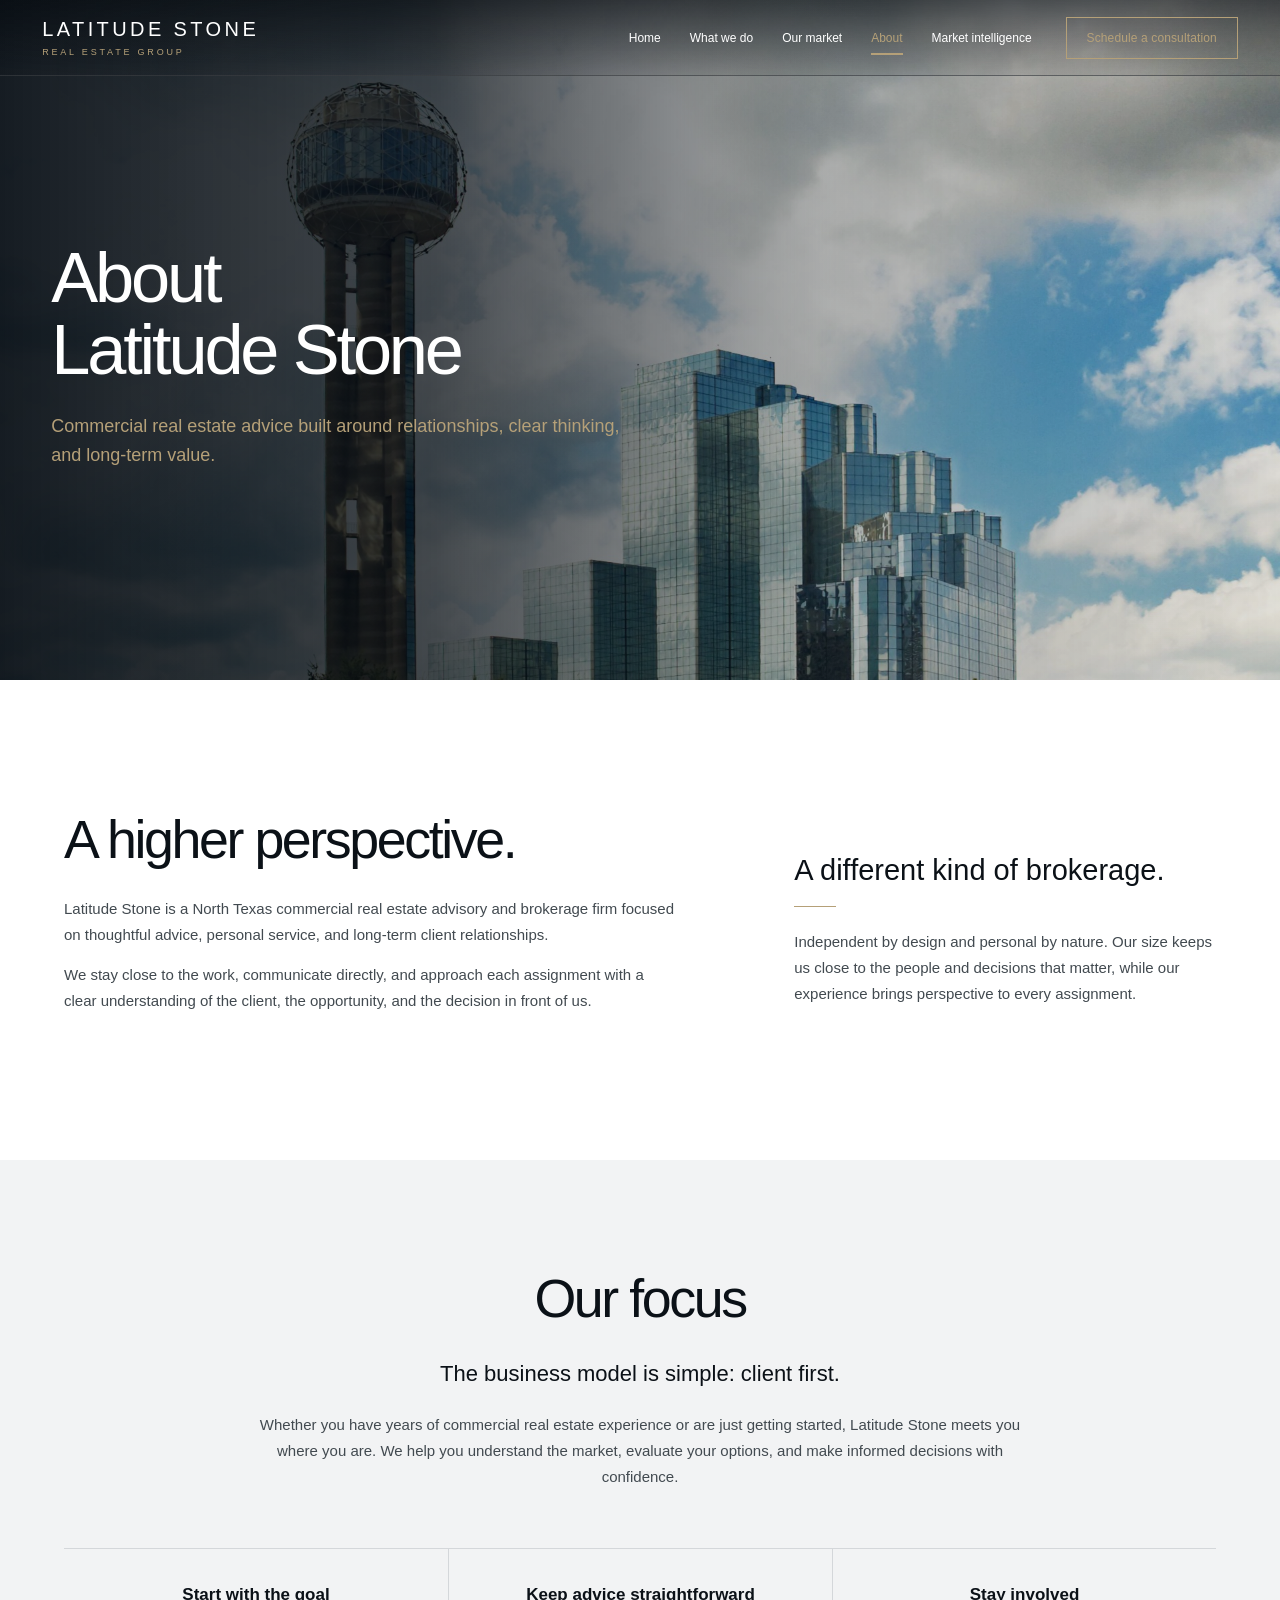
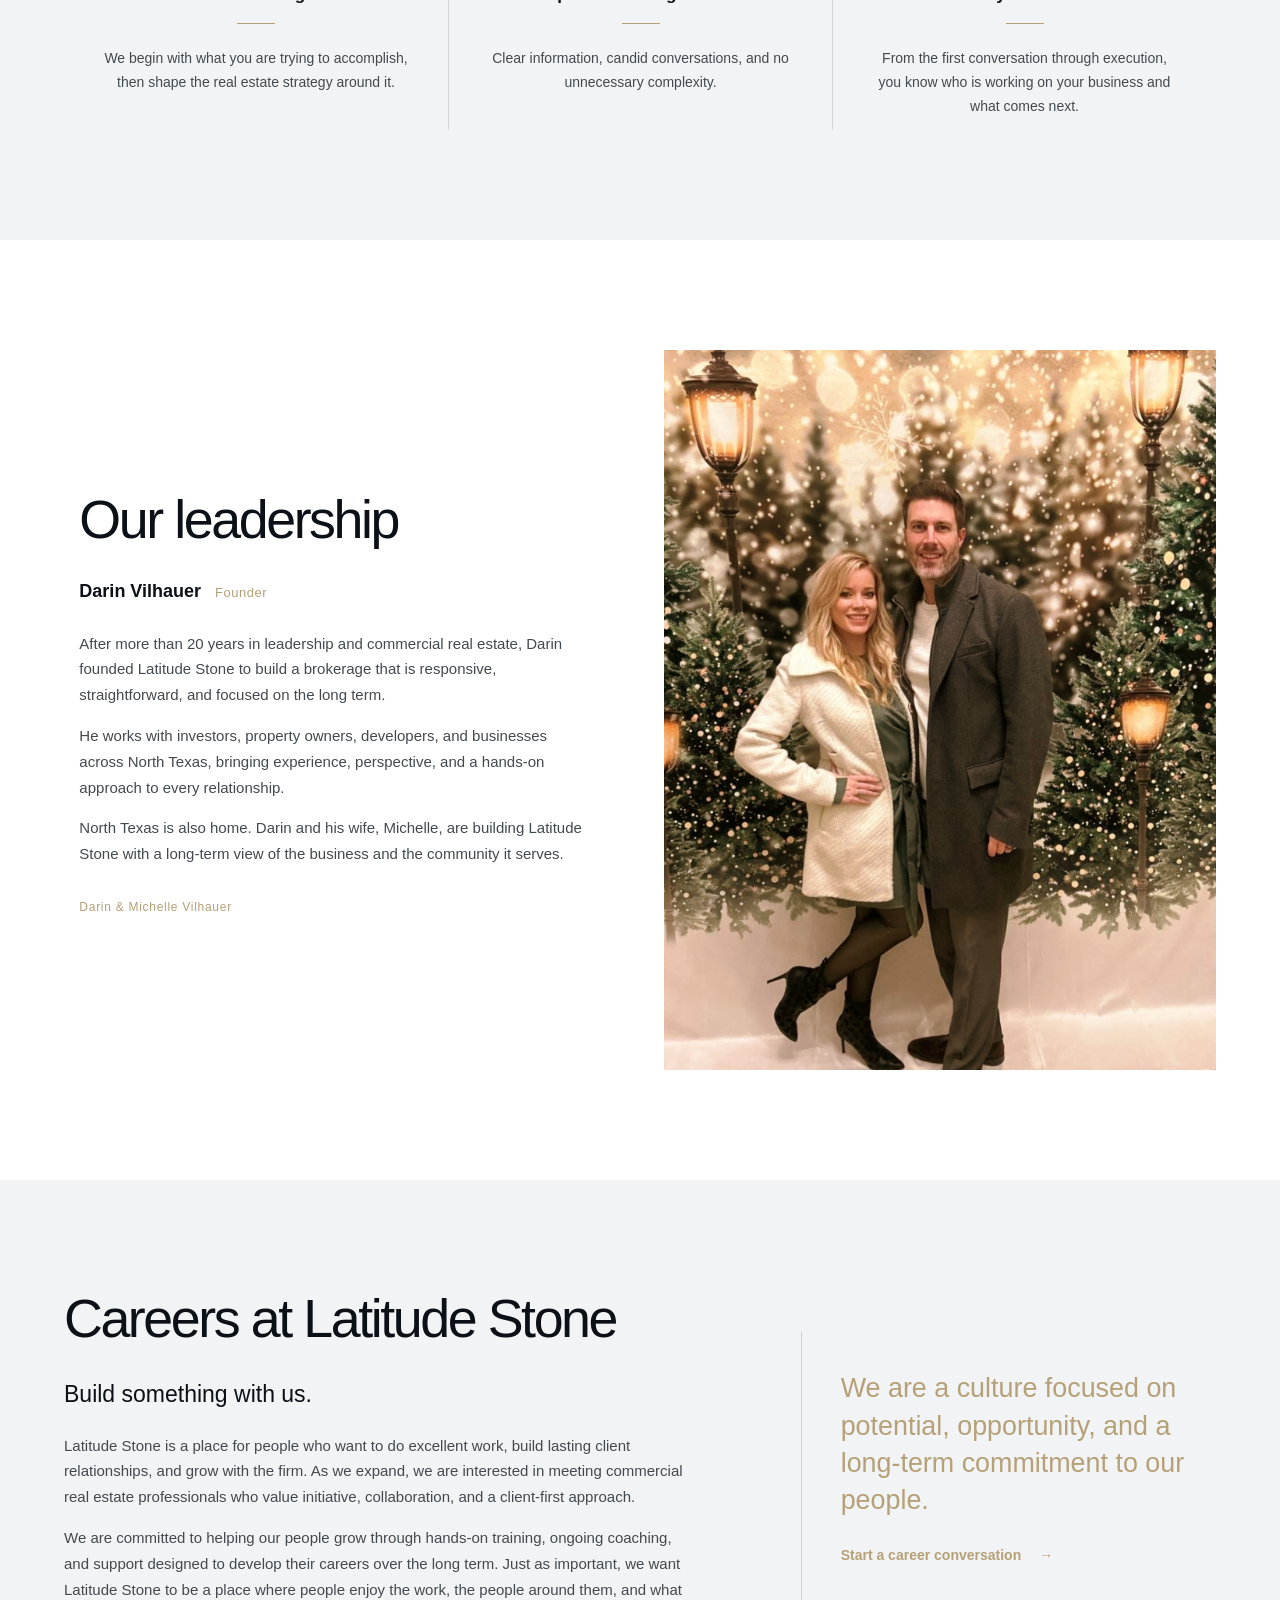
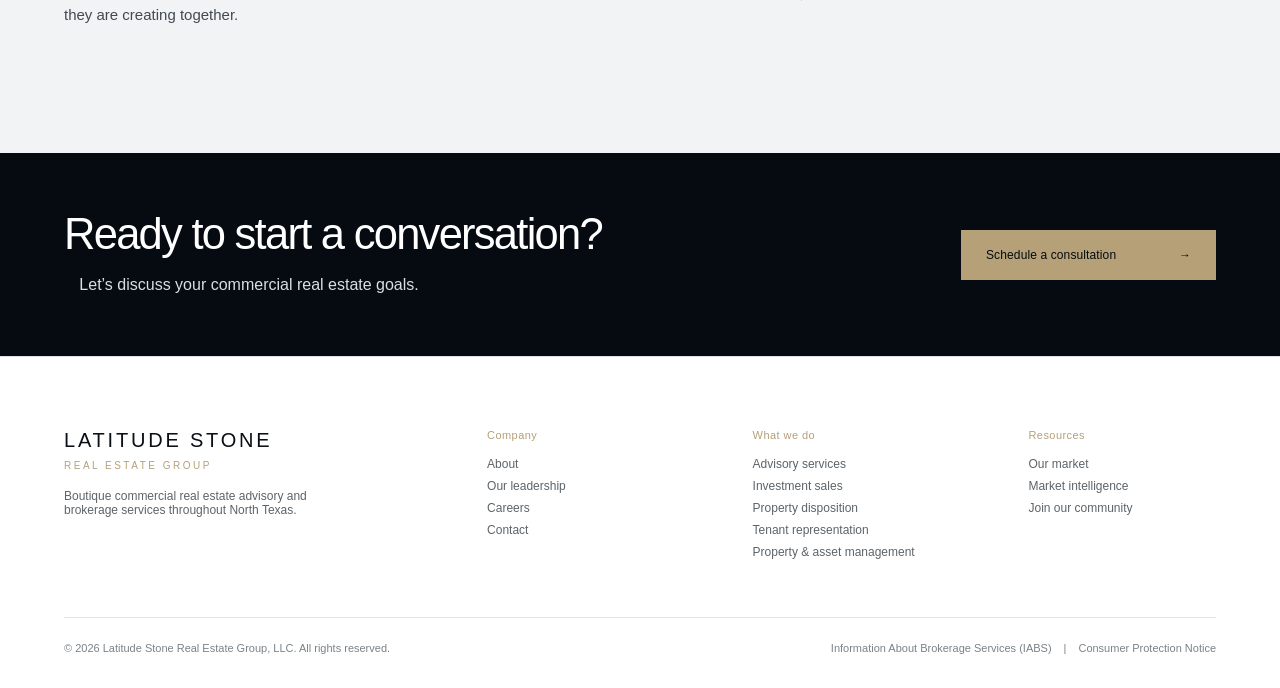
==== commit 7c9c5db8: "Add files via upload" ====
--- a/about.html
+++ b/about.html
@@ -34,7 +34,7 @@
 <section class="about-section about-story" id="story">
 <div class="about-story-main reveal">
 <h2>A higher perspective.</h2>
-<p>Latitude Stone is a North Texas commercial real estate advisory and brokerage firm built around thoughtful advice, personal service, and long-term relationships.</p>
+<p>Latitude Stone is a North Texas commercial real estate advisory and brokerage firm focused on thoughtful advice, personal service, and long-term client relationships.</p>
 <p>We stay close to the work, communicate directly, and approach each assignment with a clear understanding of the client, the opportunity, and the decision in front of us.</p>
 </div>
 <div class="about-story-side reveal">
@@ -72,13 +72,12 @@
 <div class="about-careers-copy reveal">
 <h2>Careers at Latitude Stone</h2>
 <p class="about-careers-lead">Build something with us.</p>
-<p>Latitude Stone is being built for people who want to do excellent work, build lasting client relationships, and grow with the firm.</p>
-<p>As we expand, we are interested in meeting commercial real estate professionals who value initiative, collaboration, and a client-first approach.</p>
-<p>We are committed to helping our people grow through hands-on training, ongoing coaching, and support designed to develop their careers over the long term. Just as important, we want Latitude Stone to be a place where people enjoy the work, the people around them, and what they are building together.</p>
-<a class="about-careers-link" href="mailto:Info@LatitudeStoneRealEstate.com?subject=Careers%20at%20Latitude%20Stone">Start a career conversation <span>→</span></a>
+<p>Latitude Stone is a place for people who want to do excellent work, build lasting client relationships, and grow with the firm. As we expand, we are interested in meeting commercial real estate professionals who value initiative, collaboration, and a client-first approach.</p>
+<p>We are committed to helping our people grow through hands-on training, ongoing coaching, and support designed to develop their careers over the long term. Just as important, we want Latitude Stone to be a place where people enjoy the work, the people around them, and what they are creating together.</p>
 </div>
 <div class="about-careers-statement reveal">
-<p>We are building a culture focused on potential, opportunity, and a long-term commitment to our people.</p>
+<p>We are a culture focused on potential, opportunity, and a long-term commitment to our people.</p>
+<a class="about-careers-link" href="mailto:Info@LatitudeStoneRealEstate.com?subject=Careers%20at%20Latitude%20Stone">Start a career conversation <span>→</span></a>
 </div>
 </section>
 <section class="about-cta">
--- a/styles.css
+++ b/styles.css
@@ -2893,4 +2893,151 @@
     transform:scale(1.025)!important;
   }
 }
-\n\n/* v4.4 — Punch list: active navigation, About refinements, shared CTA */\n\n/* Active navigation uses Latitude Stone muted brass sitewide. */\n.site-header nav a.active{color:var(--latitude-brass,#b5a078)!important;}\n.site-header nav a:after{background:var(--latitude-brass,#b5a078)!important;}\n\n/* About page: remove section numbering and center Our Focus. */\n.about-page .about-number{display:none!important;}\n.about-page .about-focus-copy{max-width:920px!important;margin:0 auto 58px!important;text-align:center;}\n.about-page .about-focus-copy>p{max-width:820px!important;margin-left:auto!important;margin-right:auto!important;}\n.about-page .about-focus-principles article{text-align:center;}\n.about-page .about-focus-principles span{margin:18px auto 22px!important;}\n.about-page .about-focus-principles p{max-width:470px;margin-left:auto!important;margin-right:auto!important;}\n\n/* What We Do CTA follows the About CTA proportions and positioning. */\n.services-page .services-page-cta-inner{max-width:1500px!important;grid-template-columns:minmax(0,1fr) auto!important;gap:clamp(42px,5vw,78px)!important;}\n.services-page .services-page-cta .interior-cta-copy{padding-left:clamp(24px,6vw,118px)!important;}\n.services-page .services-page-cta .interior-cta-button{justify-self:end!important;margin-right:clamp(70px,7vw,135px)!important;}\n\n@media(max-width:900px){\n  .services-page .services-page-cta .interior-cta-copy{padding-left:0!important;}\n  .services-page .services-page-cta .interior-cta-button{justify-self:start!important;margin-right:0!important;}\n  .about-page .about-focus-principles article{text-align:center!important;}\n}\n+\n\n/* v4.4 — Punch list: active navigation, About refinements, shared CTA */\n\n/* Active navigation uses Latitude Stone muted brass sitewide. */\n.site-header nav a.active{color:var(--latitude-brass,#b5a078)!important;}\n.site-header nav a:after{background:var(--latitude-brass,#b5a078)!important;}\n\n/* About page: remove section numbering and center Our Focus. */\n.about-page .about-number{display:none!important;}\n.about-page .about-focus-copy{max-width:920px!important;margin:0 auto 58px!important;text-align:center;}\n.about-page .about-focus-copy>p{max-width:820px!important;margin-left:auto!important;margin-right:auto!important;}\n.about-page .about-focus-principles article{text-align:center;}\n.about-page .about-focus-principles span{margin:18px auto 22px!important;}\n.about-page .about-focus-principles p{max-width:470px;margin-left:auto!important;margin-right:auto!important;}\n\n/* What We Do CTA follows the About CTA proportions and positioning. */\n.services-page .services-page-cta-inner{max-width:1500px!important;grid-template-columns:minmax(0,1fr) auto!important;gap:clamp(42px,5vw,78px)!important;}\n.services-page .services-page-cta .interior-cta-copy{padding-left:clamp(24px,6vw,118px)!important;}\n.services-page .services-page-cta .interior-cta-button{justify-self:end!important;margin-right:clamp(70px,7vw,135px)!important;}\n\n@media(max-width:900px){\n  .services-page .services-page-cta .interior-cta-copy{padding-left:0!important;}\n  .services-page .services-page-cta .interior-cta-button{justify-self:start!important;margin-right:0!important;}\n  .about-page .about-focus-principles article{text-align:center!important;}\n}\n
+
+/* v4.5 — missed punch-list corrections + mobile fixes */
+
+/* Active navigation uses muted brass text and muted brass underline. */
+.site-header nav a.active{
+  color:var(--latitude-brass,#b5a078)!important;
+}
+.site-header nav a.active::after{
+  background:var(--latitude-brass,#b5a078)!important;
+}
+
+/* ABOUT — Our Focus is fully centered on desktop and mobile. */
+.about-page .about-focus{
+  text-align:center!important;
+}
+.about-page .about-focus-copy{
+  margin-left:auto!important;
+  margin-right:auto!important;
+  text-align:center!important;
+}
+.about-page .about-focus-copy>p{
+  margin-left:auto!important;
+  margin-right:auto!important;
+}
+.about-page .about-focus-principles{
+  text-align:center!important;
+}
+.about-page .about-focus-principles article{
+  text-align:center!important;
+}
+.about-page .about-focus-principles span{
+  margin-left:auto!important;
+  margin-right:auto!important;
+}
+
+/* ABOUT — Leadership photo replacement should crop cleanly without distortion. */
+.about-page .about-darin-photo img{
+  width:100%!important;
+  height:auto!important;
+  object-fit:cover!important;
+  object-position:center center!important;
+}
+
+/* ABOUT — Careers: link now follows the brass culture statement. */
+.about-page .about-careers-statement{
+  display:flex;
+  flex-direction:column;
+  align-items:flex-start;
+}
+.about-page .about-careers-statement .about-careers-link{
+  margin-top:28px;
+}
+
+/* WHAT WE DO — CTA matches About layout more closely. */
+.services-page .services-page-cta-inner{
+  max-width:1500px!important;
+  padding-left:clamp(36px,6vw,100px)!important;
+  padding-right:clamp(36px,6vw,100px)!important;
+  grid-template-columns:minmax(0,1fr) minmax(255px,320px)!important;
+  gap:clamp(44px,5vw,82px)!important;
+}
+.services-page .services-page-cta .interior-cta-copy{
+  max-width:760px!important;
+}
+.services-page .services-page-cta .interior-cta-button{
+  justify-self:start!important;
+}
+
+/* Advisory should never remain visually hidden while waiting for a manual scroll. */
+.services-page #advisory.reveal:not(.visible){
+  opacity:1!important;
+  transform:none!important;
+}
+
+/* Mobile About fixes */
+@media(max-width:860px){
+  .about-page .about-story{
+    display:block!important;
+    grid-template-columns:none!important;
+  }
+  .about-page .about-story-main,
+  .about-page .about-story-side{
+    width:100%!important;
+    max-width:none!important;
+  }
+  .about-page .about-story-main p,
+  .about-page .about-story-side p{
+    max-width:none!important;
+    width:100%!important;
+  }
+  .about-page .about-story-side{
+    margin-top:42px!important;
+    padding:34px 0 0!important;
+    border-top:1px solid #d4d7da!important;
+  }
+
+  .about-page .about-focus{
+    text-align:center!important;
+  }
+  .about-page .about-focus-principles{
+    grid-template-columns:1fr!important;
+  }
+
+  .about-page .about-careers{
+    grid-template-columns:1fr!important;
+  }
+  .about-page .about-careers-statement{
+    border-left:0!important;
+    border-top:1px solid #ccd1d4!important;
+    padding:34px 0 0!important;
+    margin-top:34px!important;
+  }
+  .about-page .about-careers-statement .about-careers-link{
+    order:2;
+    margin-top:28px!important;
+  }
+
+  .services-page .services-page-cta-inner{
+    padding-left:0!important;
+    padding-right:0!important;
+    grid-template-columns:1fr!important;
+  }
+}
+
+@media(max-width:620px){
+  .about-page .about-story,
+  .about-page .about-focus,
+  .about-page .about-darin,
+  .about-page .about-careers{
+    padding-left:24px!important;
+    padding-right:24px!important;
+  }
+  .about-page .about-story-main,
+  .about-page .about-story-side,
+  .about-page .about-focus-copy,
+  .about-page .about-careers-copy,
+  .about-page .about-careers-statement{
+    min-width:0!important;
+    width:100%!important;
+  }
+  .about-page .about-story p,
+  .about-page .about-focus p,
+  .about-page .about-careers p{
+    overflow-wrap:normal!important;
+    word-break:normal!important;
+  }
+}
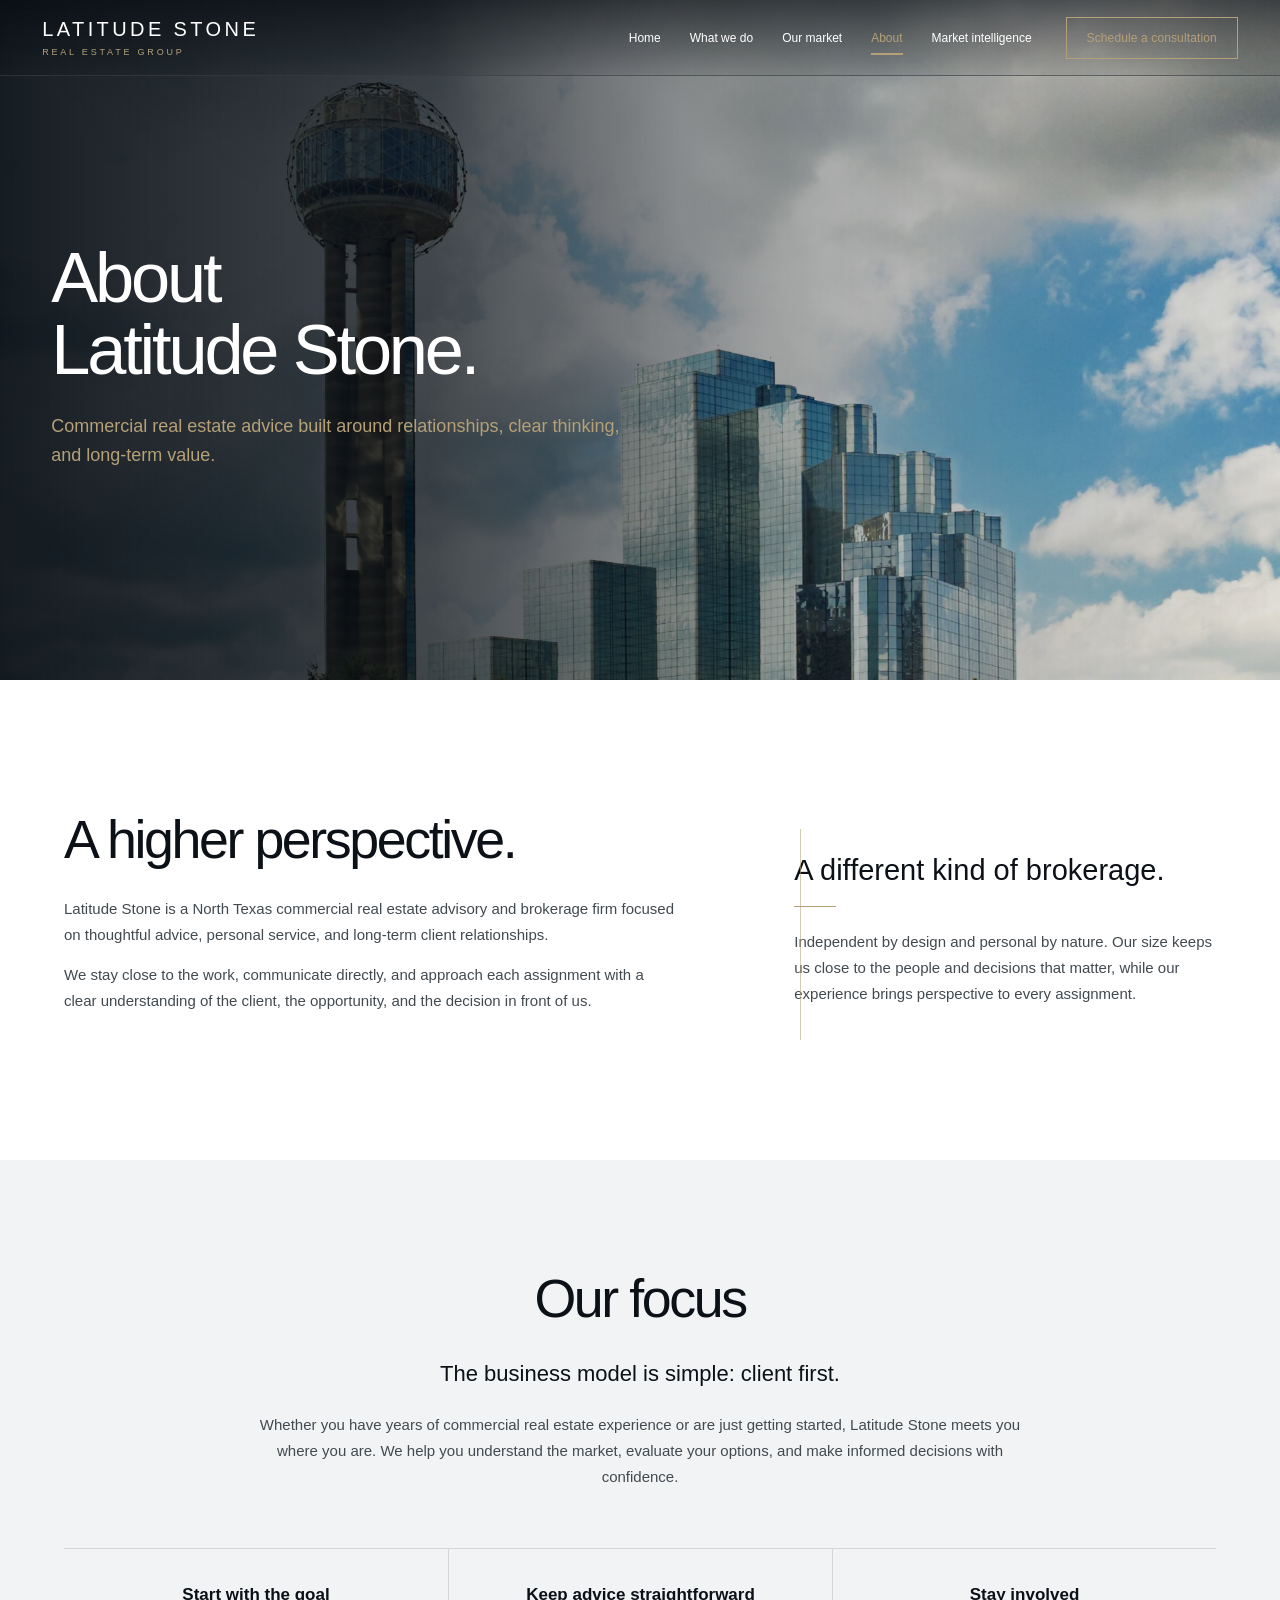
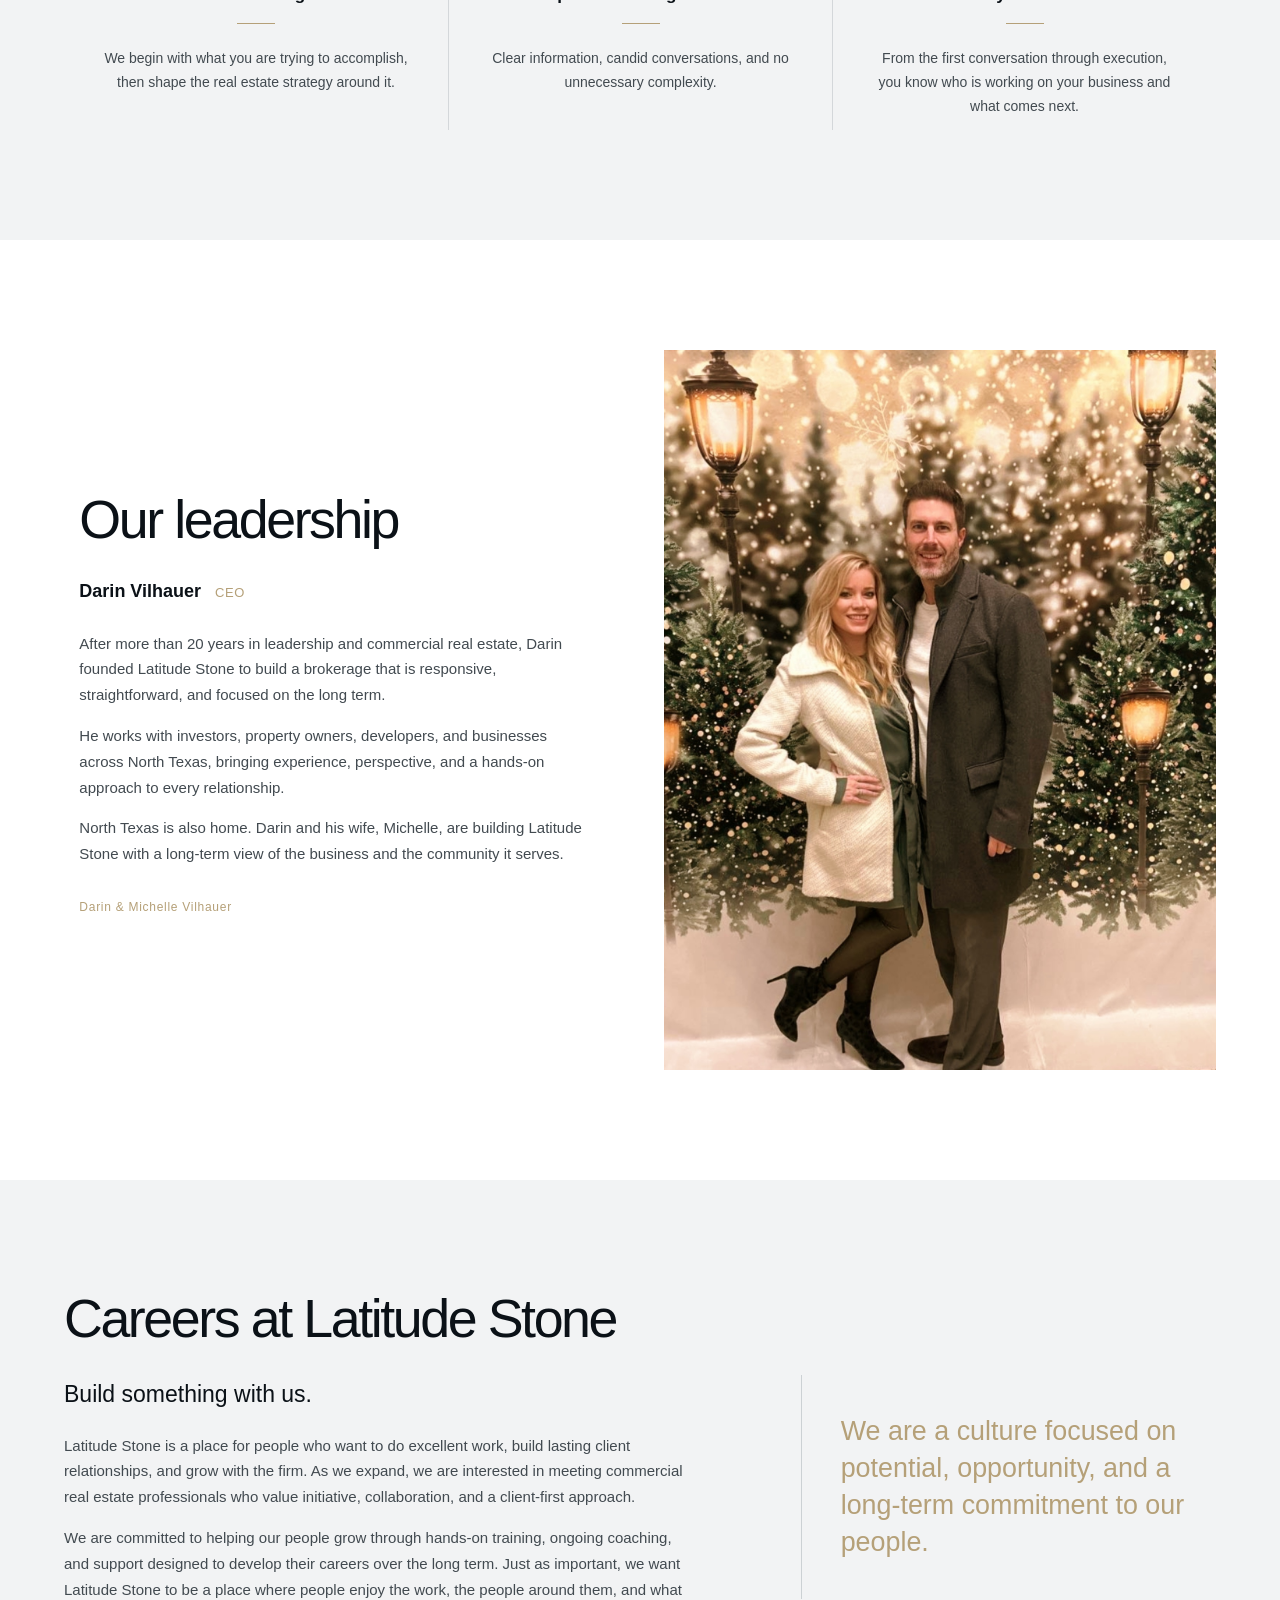
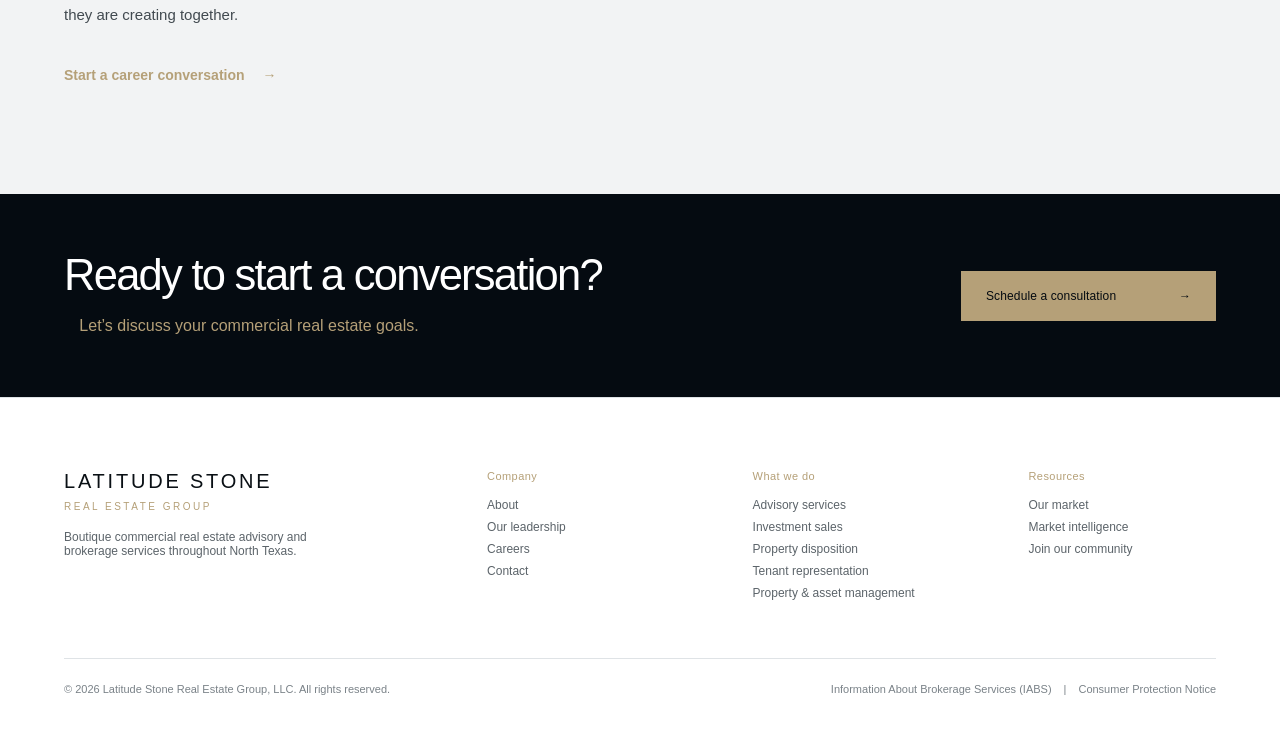
==== commit cbe7d4e2: "Add files via upload" ====
--- a/about.html
+++ b/about.html
@@ -27,7 +27,7 @@
 <div aria-hidden="true" class="about-hero-image"></div>
 <div class="about-hero-overlay"></div>
 <div class="about-hero-copy reveal">
-<h1>About<br/><span>Latitude Stone</span></h1>
+<h1>About<br/><span>Latitude Stone.</span></h1>
 <p>Commercial real estate advice built around relationships, clear thinking,<br/>and long-term value.</p>
 </div>
 </section>
@@ -58,7 +58,7 @@
 <section class="about-section about-darin" id="leadership">
 <div class="about-darin-copy reveal">
 <h2>Our leadership</h2>
-<p class="about-leader-name">Darin Vilhauer <span>Founder</span></p>
+<p class="about-leader-name">Darin Vilhauer <span>CEO</span></p>
 <p>After more than 20 years in leadership and commercial real estate, Darin founded Latitude Stone to build a brokerage that is responsive, straightforward, and focused on the long term.</p>
 <p>He works with investors, property owners, developers, and businesses across North Texas, bringing experience, perspective, and a hands-on approach to every relationship.</p>
 <p>North Texas is also home. Darin and his wife, Michelle, are building Latitude Stone with a long-term view of the business and the community it serves.</p>
@@ -74,10 +74,11 @@
 <p class="about-careers-lead">Build something with us.</p>
 <p>Latitude Stone is a place for people who want to do excellent work, build lasting client relationships, and grow with the firm. As we expand, we are interested in meeting commercial real estate professionals who value initiative, collaboration, and a client-first approach.</p>
 <p>We are committed to helping our people grow through hands-on training, ongoing coaching, and support designed to develop their careers over the long term. Just as important, we want Latitude Stone to be a place where people enjoy the work, the people around them, and what they are creating together.</p>
+<a class="about-careers-link careers-link-desktop" href="mailto:Info@LatitudeStoneRealEstate.com?subject=Careers%20at%20Latitude%20Stone">Start a career conversation <span>→</span></a>
 </div>
 <div class="about-careers-statement reveal">
 <p>We are a culture focused on potential, opportunity, and a long-term commitment to our people.</p>
-<a class="about-careers-link" href="mailto:Info@LatitudeStoneRealEstate.com?subject=Careers%20at%20Latitude%20Stone">Start a career conversation <span>→</span></a>
+<a class="about-careers-link careers-link-mobile" href="mailto:Info@LatitudeStoneRealEstate.com?subject=Careers%20at%20Latitude%20Stone">Start a career conversation <span>→</span></a>
 </div>
 </section>
 <section class="about-cta">
--- a/styles.css
+++ b/styles.css
@@ -3041,3 +3041,89 @@
     word-break:normal!important;
   }
 }
+
+
+/* v4.6 — final QA polish */
+
+@media(min-width:861px){
+  .about-page .about-story{position:relative}
+  .about-page .about-story::after{
+    content:"";
+    position:absolute;
+    top:31%;
+    bottom:25%;
+    left:62.5%;
+    width:1px;
+    background:rgba(181,160,120,.55);
+    pointer-events:none;
+  }
+}
+
+.careers-link-desktop{display:inline-flex!important}
+.careers-link-mobile{display:none!important}
+@media(max-width:860px){
+  .careers-link-desktop{display:none!important}
+  .careers-link-mobile{
+    display:inline-flex!important;
+    margin-top:28px!important;
+  }
+}
+
+.about-page .about-cta .interior-cta-copy p,
+.services-page .services-page-cta .interior-cta-copy p{
+  color:var(--latitude-brass,#b5a078)!important;
+}
+
+@media(min-width:861px){
+  .services-page .services-page-cta-inner{
+    max-width:1500px!important;
+    padding-left:clamp(34px,5vw,84px)!important;
+    padding-right:clamp(34px,5vw,84px)!important;
+    grid-template-columns:minmax(0,1fr) auto!important;
+    gap:clamp(72px,8vw,150px)!important;
+  }
+  .services-page .services-page-cta .interior-cta-copy{max-width:none!important}
+  .services-page .services-page-cta .interior-cta-copy h2{white-space:nowrap}
+  .services-page .services-page-cta .interior-cta-button{justify-self:end!important}
+}
+
+.services-page .services-hero{
+  background:none!important;
+  isolation:isolate;
+}
+.services-page .services-hero::before{
+  content:"";
+  position:absolute;
+  inset:-2%;
+  z-index:0;
+  background:url('assets/services-hero-dallas.jpg') center 47%/cover no-repeat;
+  transform:scale(1.025);
+  animation:servicesHeroDrift 22s ease-in-out infinite alternate;
+  will-change:transform;
+}
+.services-page .services-hero-overlay{z-index:1}
+.services-page .services-hero-copy{z-index:2}
+@keyframes servicesHeroDrift{
+  from{transform:scale(1.025) translate3d(0,0,0)}
+  to{transform:scale(1.055) translate3d(-.5%,.1%,0)}
+}
+@media(prefers-reduced-motion:reduce){
+  .services-page .services-hero::before{
+    animation:none!important;
+    transform:scale(1.025)!important;
+  }
+}
+
+.services-page #advisory.reveal{
+  opacity:0;
+  transform:translateX(56px);
+  transition:opacity .75s ease,transform .75s ease;
+}
+.services-page #advisory.reveal.visible{
+  opacity:1;
+  transform:none;
+}
+@media(max-width:860px){
+  .services-page #advisory.reveal{transform:translateX(28px)}
+  .services-page .services-page-cta .interior-cta-copy h2{white-space:normal!important}
+}
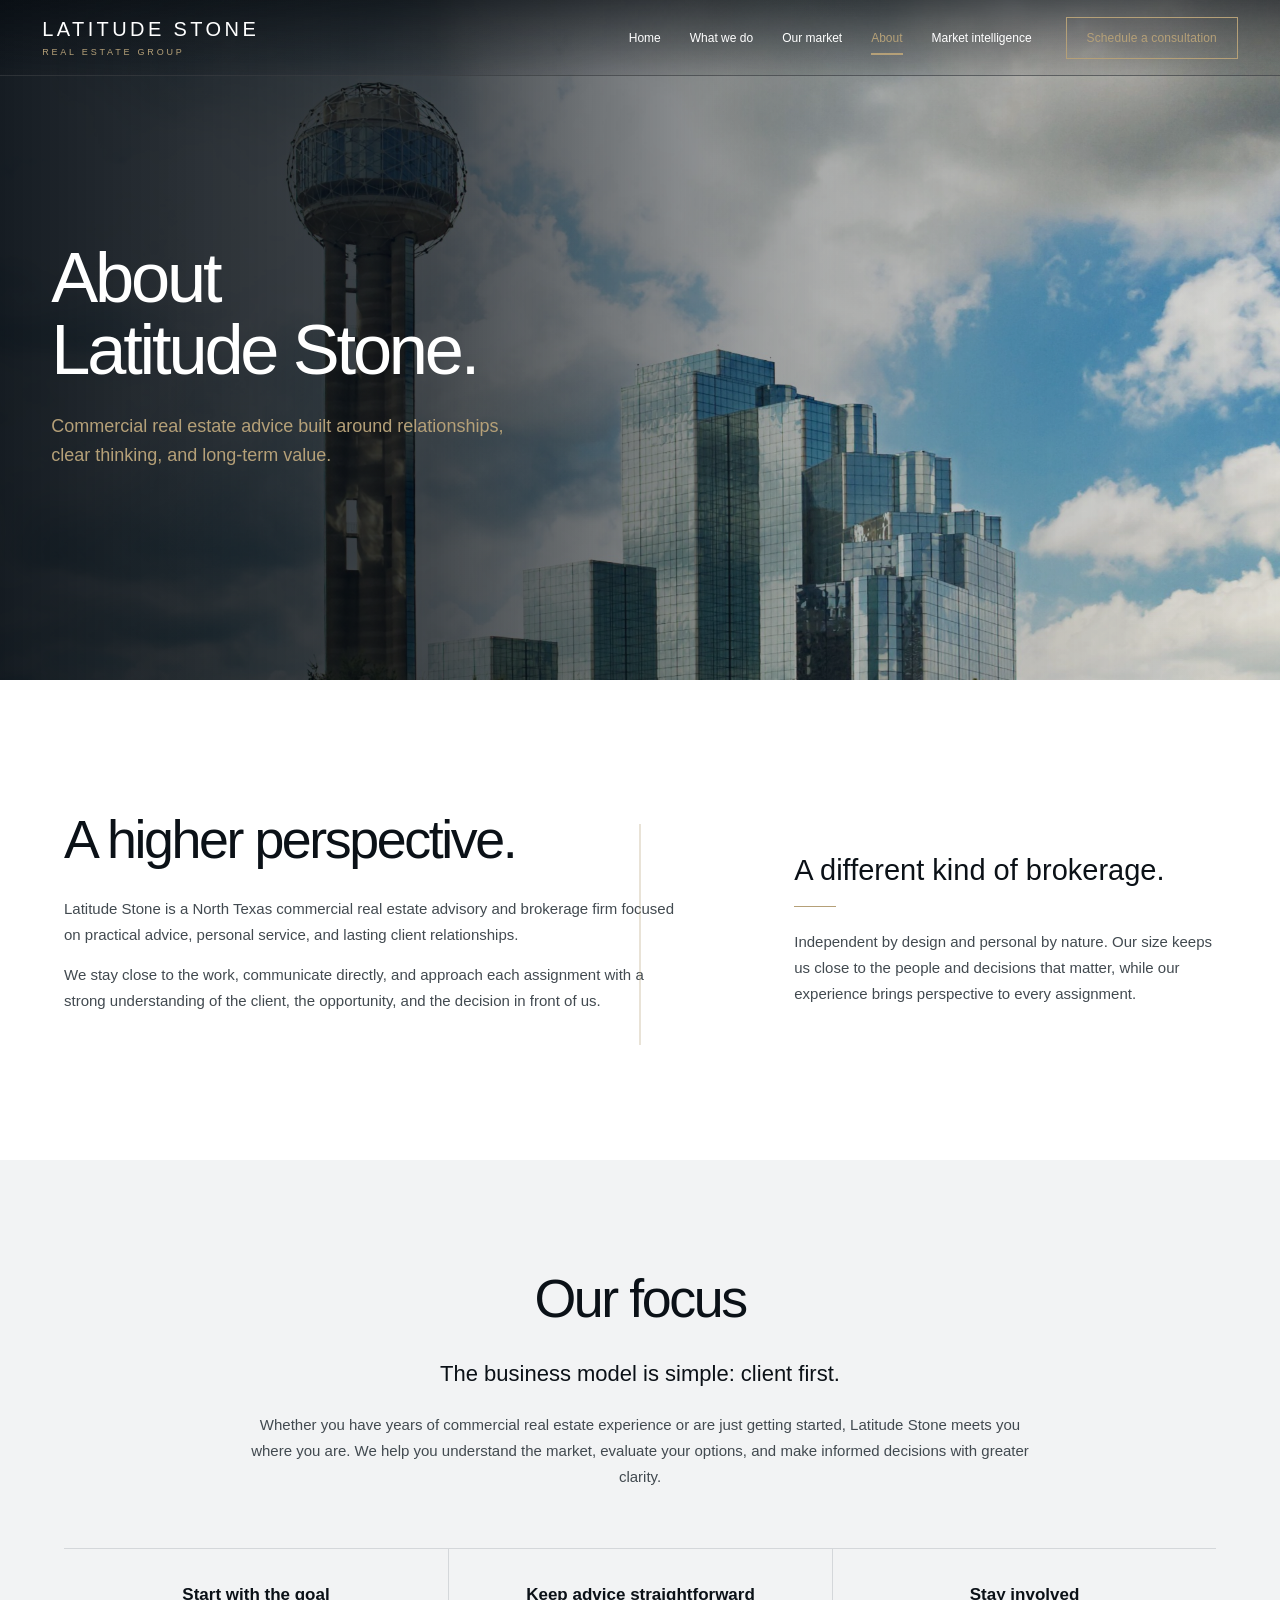
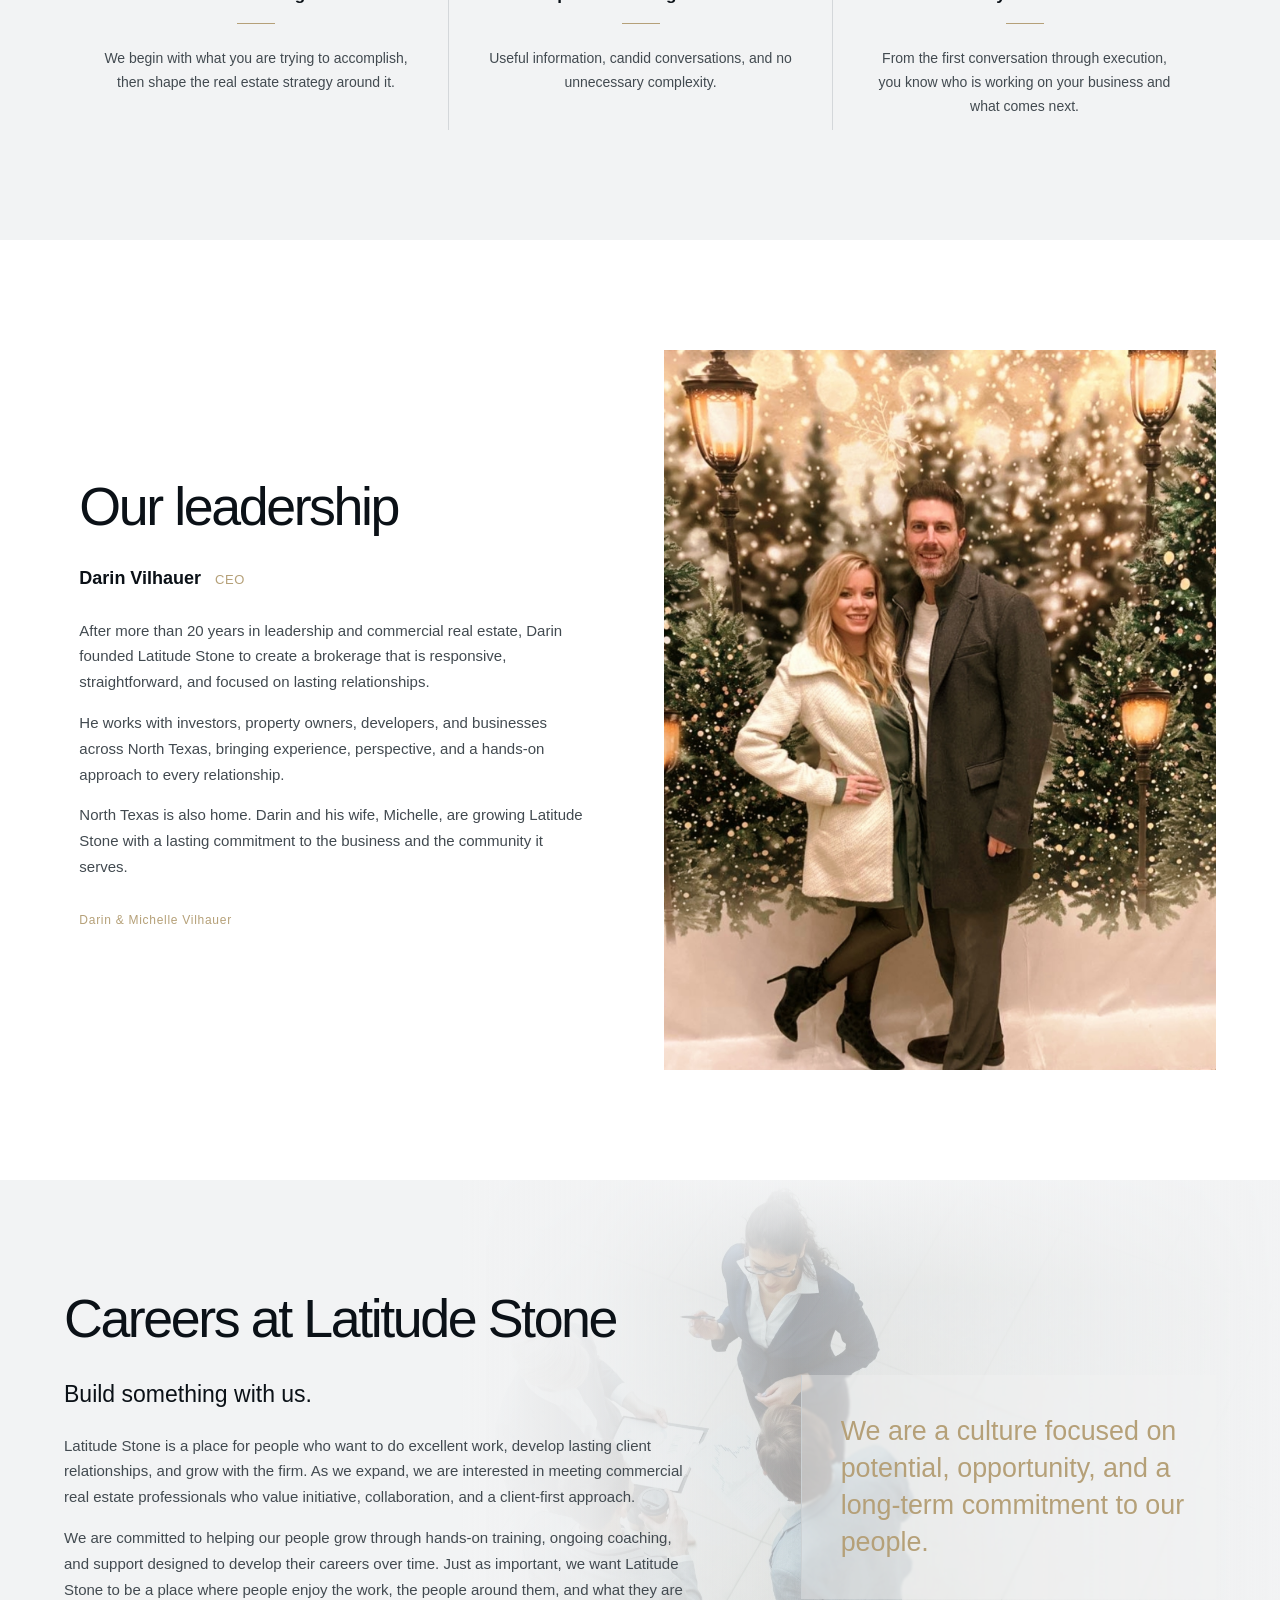
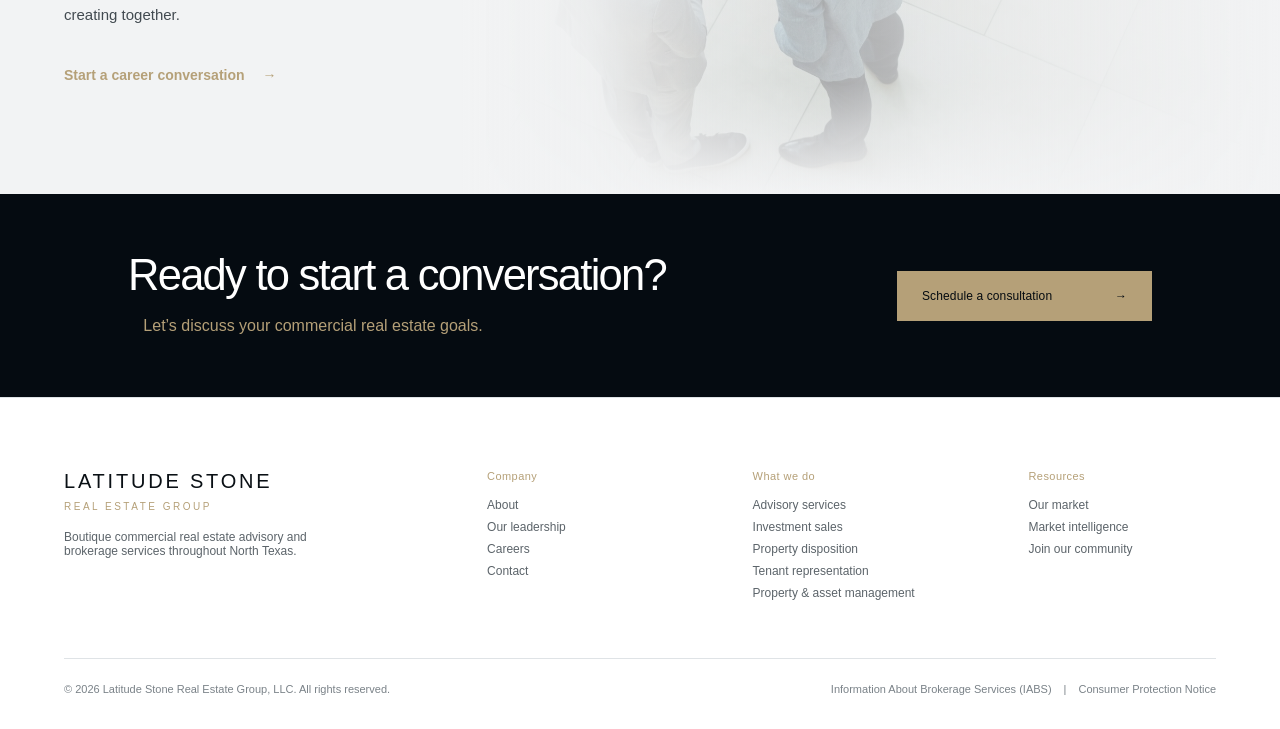
==== commit fdfd9276: "Add files via upload" ====
--- a/about.html
+++ b/about.html
@@ -28,14 +28,14 @@
 <div class="about-hero-overlay"></div>
 <div class="about-hero-copy reveal">
 <h1>About<br/><span>Latitude Stone.</span></h1>
-<p>Commercial real estate advice built around relationships, clear thinking,<br/>and long-term value.</p>
+<p>Commercial real estate advice built around relationships,<br class="hero-copy-break"/>clear thinking, and long-term value.</p>
 </div>
 </section>
 <section class="about-section about-story" id="story">
 <div class="about-story-main reveal">
 <h2>A higher perspective.</h2>
-<p>Latitude Stone is a North Texas commercial real estate advisory and brokerage firm focused on thoughtful advice, personal service, and long-term client relationships.</p>
-<p>We stay close to the work, communicate directly, and approach each assignment with a clear understanding of the client, the opportunity, and the decision in front of us.</p>
+<p>Latitude Stone is a North Texas commercial real estate advisory and brokerage firm focused on practical advice, personal service, and lasting client relationships.</p>
+<p>We stay close to the work, communicate directly, and approach each assignment with a strong understanding of the client, the opportunity, and the decision in front of us.</p>
 </div>
 <div class="about-story-side reveal">
 <p class="about-side-kicker">A different kind of brokerage.</p>
@@ -47,11 +47,11 @@
 <div class="about-focus-copy reveal">
 <h2>Our focus</h2>
 <p class="about-focus-lead">The business model is simple: client first.</p>
-<p>Whether you have years of commercial real estate experience or are just getting started, Latitude Stone meets you where you are. We help you understand the market, evaluate your options, and make informed decisions with confidence.</p>
+<p>Whether you have years of commercial real estate experience or are just getting started, Latitude Stone meets you where you are. We help you understand the market, evaluate your options, and make informed decisions with greater clarity.</p>
 </div>
 <div class="about-focus-principles">
 <article class="reveal"><h3>Start with the goal</h3><span></span><p>We begin with what you are trying to accomplish, then shape the real estate strategy around it.</p></article>
-<article class="reveal"><h3>Keep advice straightforward</h3><span></span><p>Clear information, candid conversations, and no unnecessary complexity.</p></article>
+<article class="reveal"><h3>Keep advice straightforward</h3><span></span><p>Useful information, candid conversations, and no unnecessary complexity.</p></article>
 <article class="reveal"><h3>Stay involved</h3><span></span><p>From the first conversation through execution, you know who is working on your business and what comes next.</p></article>
 </div>
 </section>
@@ -59,9 +59,9 @@
 <div class="about-darin-copy reveal">
 <h2>Our leadership</h2>
 <p class="about-leader-name">Darin Vilhauer <span>CEO</span></p>
-<p>After more than 20 years in leadership and commercial real estate, Darin founded Latitude Stone to build a brokerage that is responsive, straightforward, and focused on the long term.</p>
+<p>After more than 20 years in leadership and commercial real estate, Darin founded Latitude Stone to create a brokerage that is responsive, straightforward, and focused on lasting relationships.</p>
 <p>He works with investors, property owners, developers, and businesses across North Texas, bringing experience, perspective, and a hands-on approach to every relationship.</p>
-<p>North Texas is also home. Darin and his wife, Michelle, are building Latitude Stone with a long-term view of the business and the community it serves.</p>
+<p>North Texas is also home. Darin and his wife, Michelle, are growing Latitude Stone with a lasting commitment to the business and the community it serves.</p>
 <p class="about-photo-caption">Darin &amp; Michelle Vilhauer</p>
 </div>
 <div class="about-darin-photo reveal">
@@ -72,8 +72,8 @@
 <div class="about-careers-copy reveal">
 <h2>Careers at Latitude Stone</h2>
 <p class="about-careers-lead">Build something with us.</p>
-<p>Latitude Stone is a place for people who want to do excellent work, build lasting client relationships, and grow with the firm. As we expand, we are interested in meeting commercial real estate professionals who value initiative, collaboration, and a client-first approach.</p>
-<p>We are committed to helping our people grow through hands-on training, ongoing coaching, and support designed to develop their careers over the long term. Just as important, we want Latitude Stone to be a place where people enjoy the work, the people around them, and what they are creating together.</p>
+<p>Latitude Stone is a place for people who want to do excellent work, develop lasting client relationships, and grow with the firm. As we expand, we are interested in meeting commercial real estate professionals who value initiative, collaboration, and a client-first approach.</p>
+<p>We are committed to helping our people grow through hands-on training, ongoing coaching, and support designed to develop their careers over time. Just as important, we want Latitude Stone to be a place where people enjoy the work, the people around them, and what they are creating together.</p>
 <a class="about-careers-link careers-link-desktop" href="mailto:Info@LatitudeStoneRealEstate.com?subject=Careers%20at%20Latitude%20Stone">Start a career conversation <span>→</span></a>
 </div>
 <div class="about-careers-statement reveal">
--- a/styles.css
+++ b/styles.css
@@ -3127,3 +3127,201 @@
   .services-page #advisory.reveal{transform:translateX(28px)}
   .services-page .services-page-cta .interior-cta-copy h2{white-space:normal!important}
 }
+
+
+/* v4.7 — final mobile typography + CTA alignment corrections */
+
+/* About Section 1 divider: centered in the true gutter, not inside either column. */
+@media(min-width:861px){
+  .about-page .about-story{
+    position:relative;
+  }
+  .about-page .about-story::after{
+    content:"";
+    position:absolute;
+    top:30%;
+    bottom:24%;
+    left:50%;
+    transform:translateX(-.5px);
+    width:1px;
+    background:rgba(181,160,120,.58);
+    pointer-events:none;
+  }
+}
+
+/* Careers CTA: left on desktop, after the brass statement on mobile. */
+.careers-link-desktop{display:inline-flex!important}
+.careers-link-mobile{display:none!important}
+@media(max-width:860px){
+  .careers-link-desktop{display:none!important}
+  .careers-link-mobile{
+    display:inline-flex!important;
+    margin-top:28px!important;
+  }
+}
+
+/* What We Do CTA: use About CTA as the desktop layout template. */
+@media(min-width:861px){
+  .services-page .services-page-cta-inner,
+  .about-page .about-cta-inner{
+    max-width:1500px!important;
+    margin-left:auto!important;
+    margin-right:auto!important;
+    padding-left:clamp(34px,5vw,84px)!important;
+    padding-right:clamp(34px,5vw,84px)!important;
+    grid-template-columns:minmax(0,1fr) auto!important;
+    gap:clamp(70px,8vw,150px)!important;
+    align-items:center!important;
+  }
+  .services-page .services-page-cta .interior-cta-copy{
+    max-width:none!important;
+  }
+  .services-page .services-page-cta .interior-cta-copy h2{
+    white-space:nowrap!important;
+  }
+  .services-page .services-page-cta .interior-cta-button,
+  .about-page .about-cta .interior-cta-button{
+    justify-self:end!important;
+  }
+}
+
+/* Both CTA supporting lines use muted brass. */
+.services-page .services-page-cta .interior-cta-copy p,
+.about-page .about-cta .interior-cta-copy p{
+  color:var(--latitude-brass,#b5a078)!important;
+}
+
+/* Section 1 on What We Do slides in from the LEFT shortly after page load. */
+.services-page #advisory.reveal{
+  opacity:0;
+  transform:translateX(-56px)!important;
+  transition:opacity .75s ease, transform .75s ease!important;
+}
+.services-page #advisory.reveal.visible{
+  opacity:1!important;
+  transform:none!important;
+}
+
+/* Mobile: bold interior HERO headlines and About section/CTA headlines. */
+@media(max-width:860px){
+  .about-page .about-hero h1,
+  .services-page .services-hero h1{
+    font-weight:700!important;
+  }
+
+  .about-page .about-story h2,
+  .about-page .about-focus h2,
+  .about-page .about-darin h2,
+  .about-page .about-careers h2,
+  .about-page .about-cta h2{
+    font-weight:700!important;
+  }
+
+  .services-page .services-page-cta .interior-cta-copy h2{
+    white-space:normal!important;
+  }
+
+  .services-page #advisory.reveal{
+    transform:translateX(-28px)!important;
+  }
+}
+
+/* v4.8 — punch-list refinements */
+
+/* Intentionally balanced interior HERO supporting copy on desktop. */
+@media(min-width:861px){
+  .services-page .services-hero p,
+  .about-page .about-hero p{max-width:760px!important}
+  .hero-copy-break{display:block!important}
+}
+@media(max-width:860px){
+  .hero-copy-break{display:none!important}
+}
+
+/* Mobile interior typography: match the homepage's confident but not heavy weight. */
+@media(max-width:860px){
+  .about-page .about-hero h1,
+  .services-page .services-hero h1,
+  .about-page .about-story h2,
+  .about-page .about-focus h2,
+  .about-page .about-darin h2,
+  .about-page .about-careers h2,
+  .about-page .about-cta h2{
+    font-weight:500!important;
+  }
+}
+
+/* Community opt-in: vertically center the checkbox with its label. */
+.community-checkbox{
+  align-items:center!important;
+  column-gap:10px!important;
+}
+.community-checkbox input{
+  margin:0!important;
+  align-self:center!important;
+}
+.community-checkbox span{
+  display:block;
+  line-height:1.35;
+}
+
+/* Careers: integrate the supplied team image into the center/right background. */
+.about-page .about-careers{
+  position:relative;
+  isolation:isolate;
+  overflow:hidden;
+  background:var(--latitude-light-gray,#f2f3f4);
+}
+.about-page .about-careers::before{
+  content:"";
+  position:absolute;
+  z-index:-2;
+  top:0;
+  bottom:0;
+  left:38%;
+  right:0;
+  background:url('assets/careers-team.jpg') 48% 46%/cover no-repeat;
+  opacity:.56;
+}
+.about-page .about-careers::after{
+  content:"";
+  position:absolute;
+  z-index:-1;
+  inset:0;
+  background:
+    linear-gradient(90deg,#f2f3f4 0%,#f2f3f4 36%,rgba(242,243,244,.90) 46%,rgba(242,243,244,.34) 62%,rgba(242,243,244,.72) 82%,#f2f3f4 100%),
+    linear-gradient(180deg,#f2f3f4 0%,rgba(242,243,244,.08) 18%,rgba(242,243,244,.08) 82%,#f2f3f4 100%);
+}
+.about-page .about-careers-copy,
+.about-page .about-careers-statement{position:relative;z-index:1}
+.about-page .about-careers-statement{
+  background:rgba(242,243,244,.34);
+  backdrop-filter:blur(1px);
+}
+@media(max-width:860px){
+  .about-page .about-careers::before{
+    left:0;
+    top:46%;
+    background-position:50% 42%;
+    opacity:.28;
+  }
+  .about-page .about-careers::after{
+    background:linear-gradient(180deg,#f2f3f4 0%,#f2f3f4 43%,rgba(242,243,244,.76) 57%,rgba(242,243,244,.88) 100%);
+  }
+  .about-page .about-careers-statement{background:transparent;backdrop-filter:none}
+}
+
+/* First What We Do section: dedicated load-in animation, independent of scroll reveal. */
+.services-page #advisory.reveal{
+  opacity:0!important;
+  transform:translateX(-56px)!important;
+  transition:opacity .72s ease,transform .72s ease!important;
+}
+.services-page #advisory.reveal.visible{
+  opacity:1!important;
+  transform:translateX(0)!important;
+}
+@media(max-width:860px){.services-page #advisory.reveal{transform:translateX(-28px)!important}}
+@media(prefers-reduced-motion:reduce){
+  .services-page #advisory.reveal{opacity:1!important;transform:none!important;transition:none!important}
+}
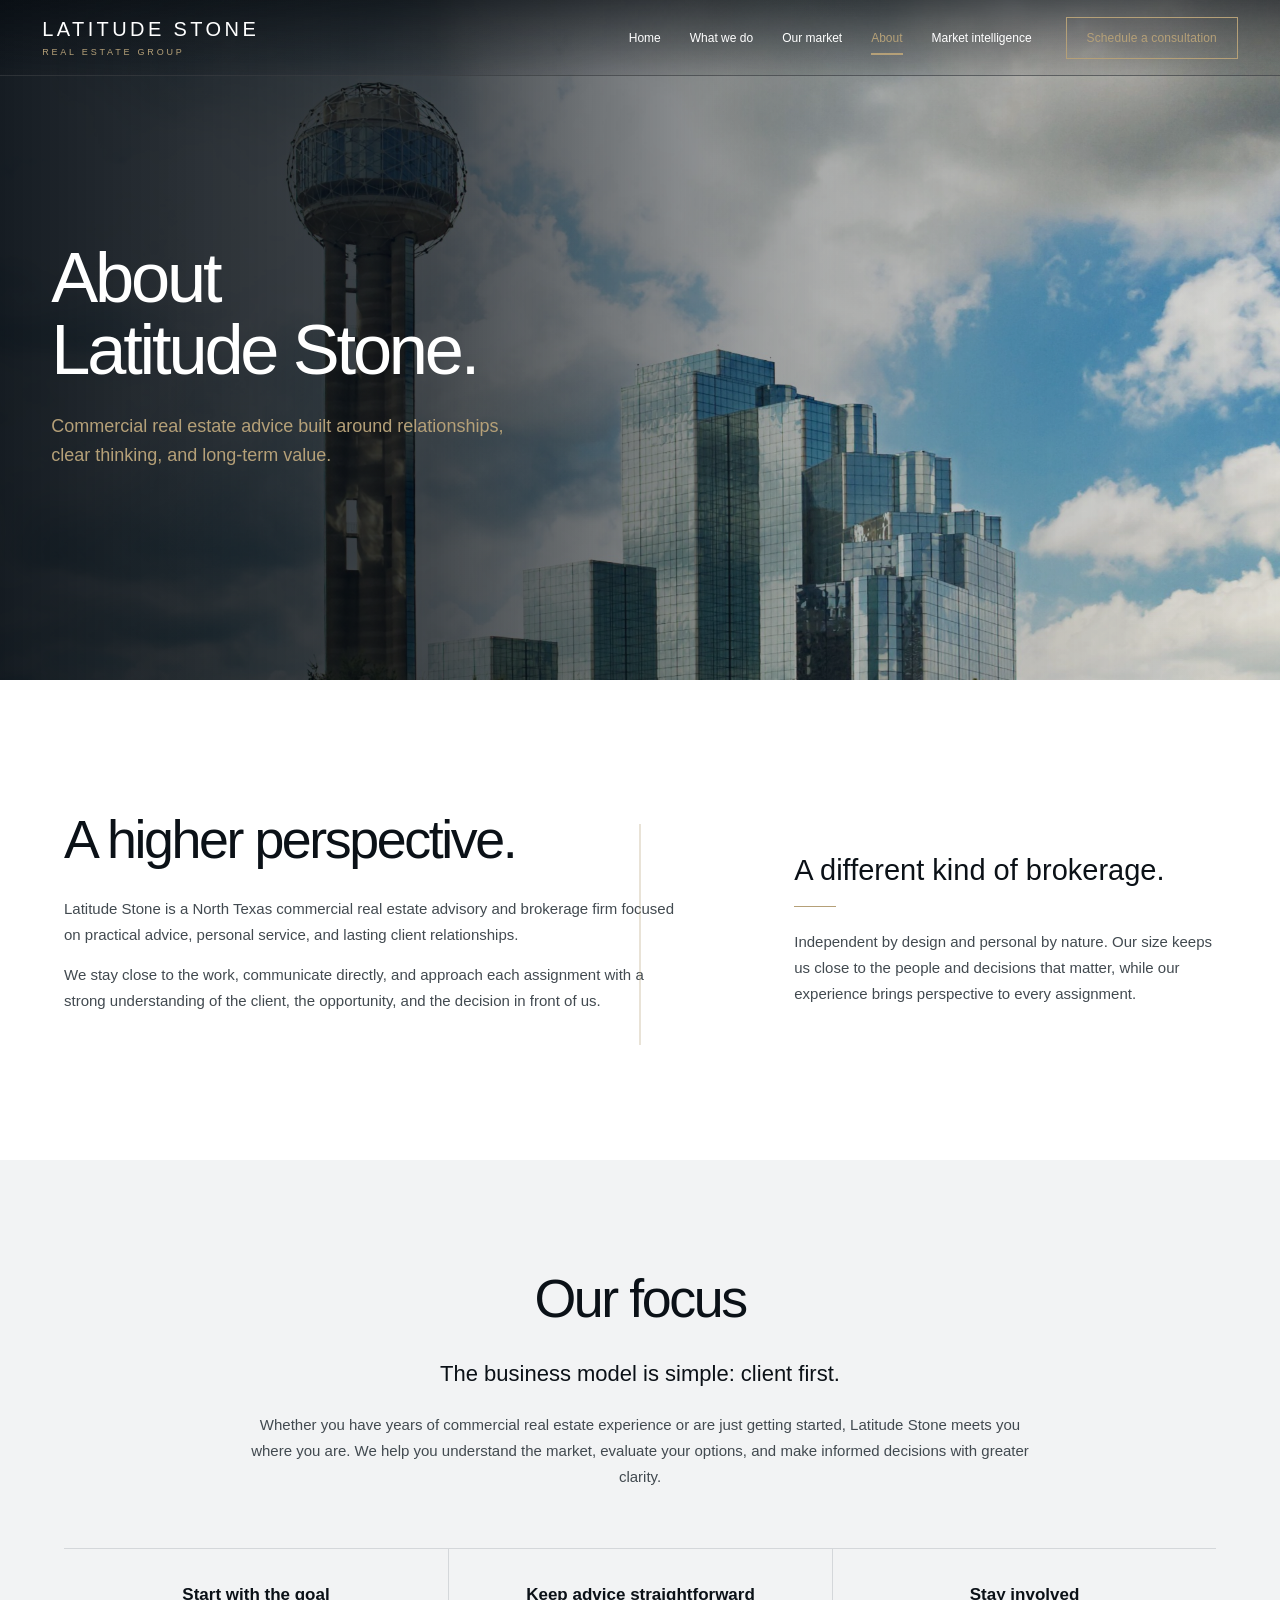
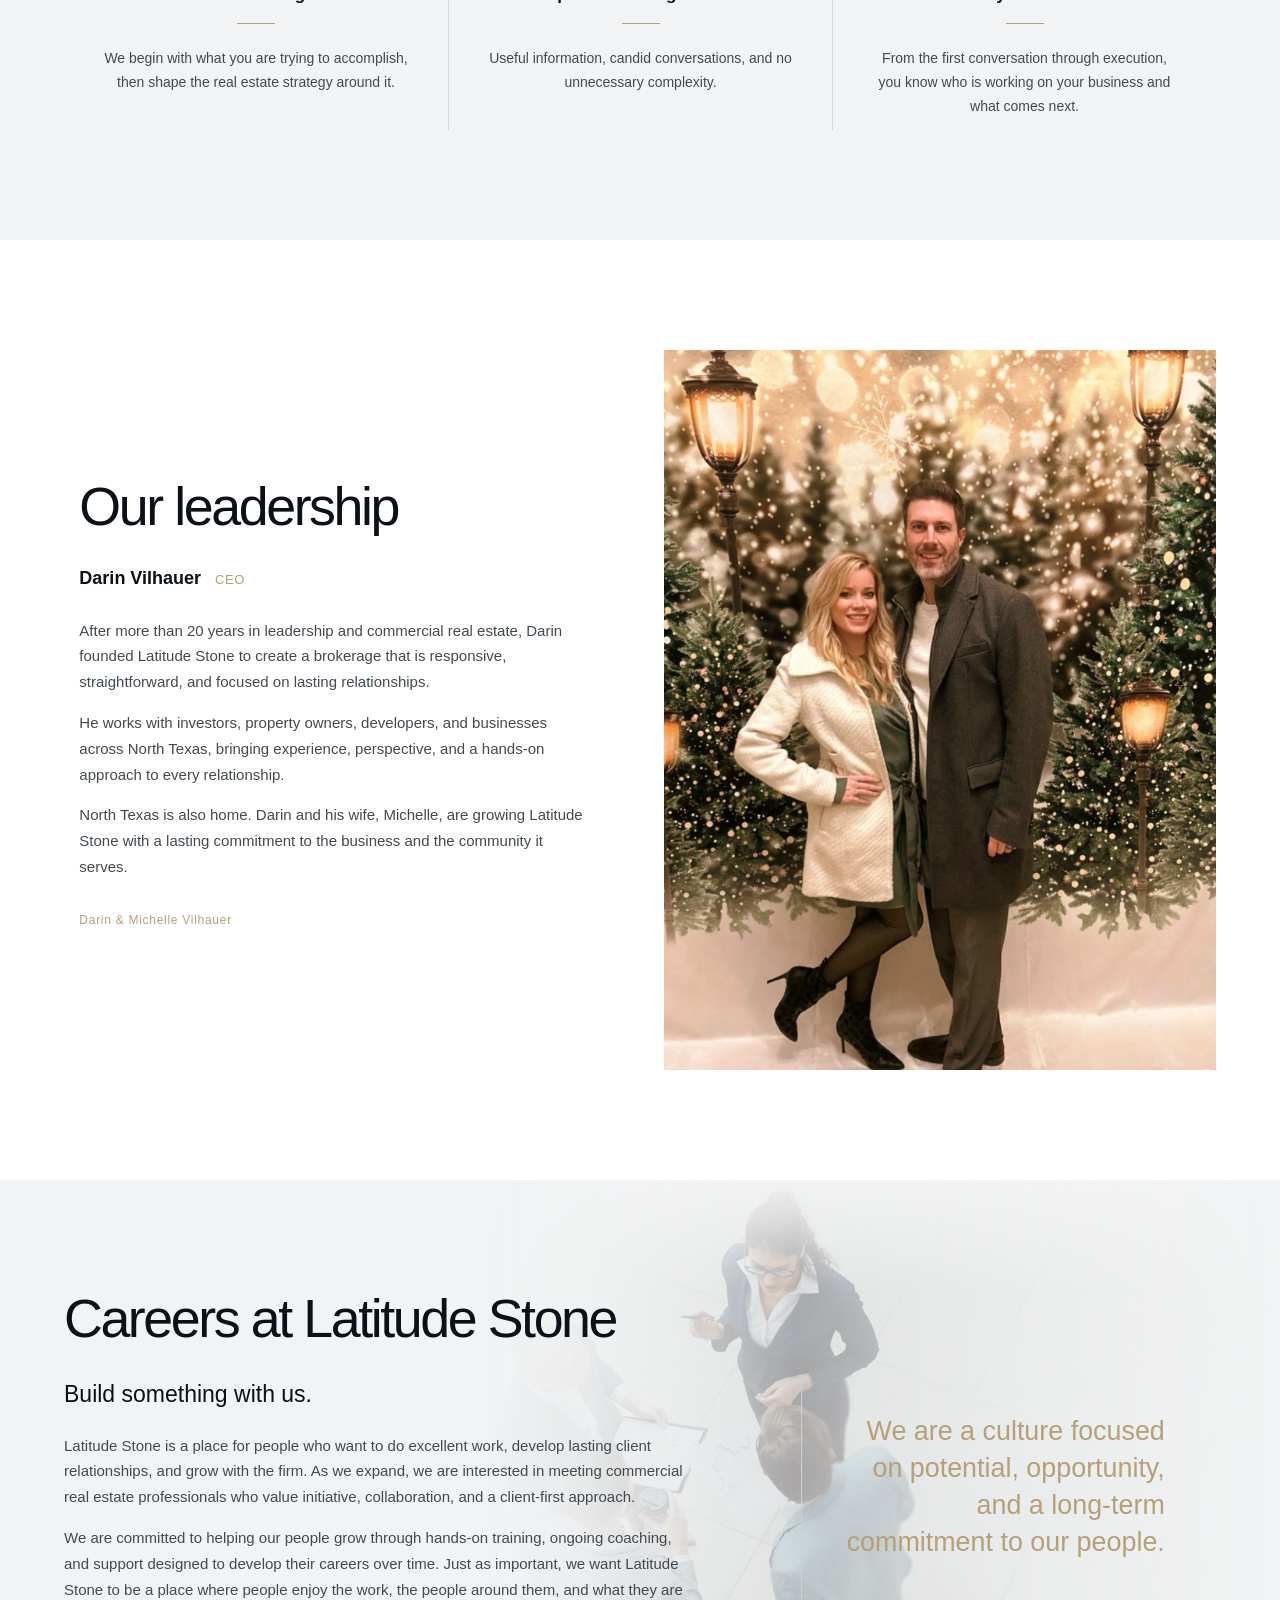
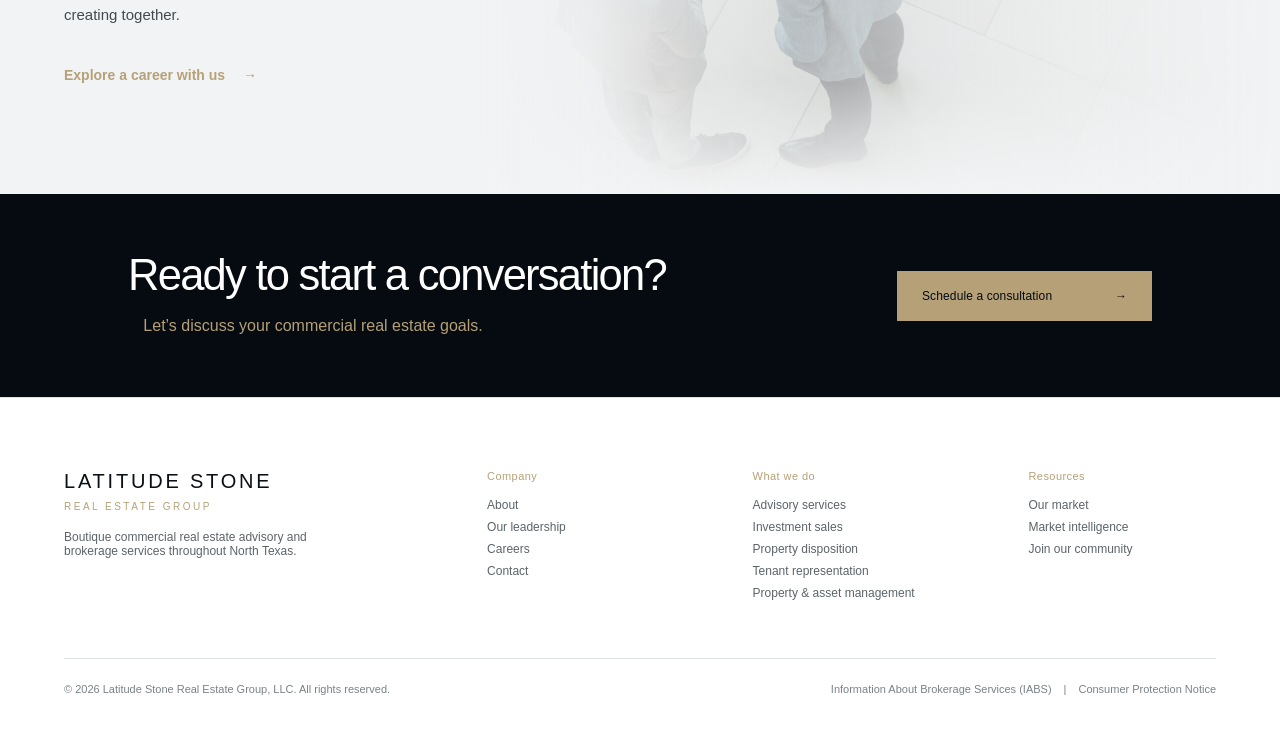
==== commit e7e077d0: "Add files via upload" ====
--- a/about.html
+++ b/about.html
@@ -74,11 +74,11 @@
 <p class="about-careers-lead">Build something with us.</p>
 <p>Latitude Stone is a place for people who want to do excellent work, develop lasting client relationships, and grow with the firm. As we expand, we are interested in meeting commercial real estate professionals who value initiative, collaboration, and a client-first approach.</p>
 <p>We are committed to helping our people grow through hands-on training, ongoing coaching, and support designed to develop their careers over time. Just as important, we want Latitude Stone to be a place where people enjoy the work, the people around them, and what they are creating together.</p>
-<a class="about-careers-link careers-link-desktop" href="mailto:Info@LatitudeStoneRealEstate.com?subject=Careers%20at%20Latitude%20Stone">Start a career conversation <span>→</span></a>
+<a class="about-careers-link careers-link-desktop" href="mailto:Info@LatitudeStoneRealEstate.com?subject=Careers%20at%20Latitude%20Stone">Explore a career with us <span>→</span></a>
 </div>
 <div class="about-careers-statement reveal">
 <p>We are a culture focused on potential, opportunity, and a long-term commitment to our people.</p>
-<a class="about-careers-link careers-link-mobile" href="mailto:Info@LatitudeStoneRealEstate.com?subject=Careers%20at%20Latitude%20Stone">Start a career conversation <span>→</span></a>
+<a class="about-careers-link careers-link-mobile" href="mailto:Info@LatitudeStoneRealEstate.com?subject=Careers%20at%20Latitude%20Stone">Explore a career with us <span>→</span></a>
 </div>
 </section>
 <section class="about-cta">
--- a/styles.css
+++ b/styles.css
@@ -3325,3 +3325,65 @@
 @media(prefers-reduced-motion:reduce){
   .services-page #advisory.reveal{opacity:1!important;transform:none!important;transition:none!important}
 }
+
+
+/* v4.9 — careers + mobile HERO polish */
+
+/* Homepage HERO: preserve the intentional two-line supporting statement */
+.home-page .hero-lead{
+  max-width:760px;
+}
+
+/* What We Do HERO headline: controlled desktop/mobile wrapping */
+.services-hero-title-mobile{display:none}
+.services-hero-title-desktop{display:inline}
+
+/* Careers: remove box treatment and let statement sit directly on the image */
+.about-page .about-careers-statement{
+  background:transparent!important;
+  box-shadow:none!important;
+}
+
+/* Desktop Careers statement right aligned */
+@media(min-width:861px){
+  .about-page .about-careers-statement{
+    text-align:right!important;
+    align-items:flex-end!important;
+    padding-right:clamp(32px,4vw,72px)!important;
+  }
+  .about-page .about-careers-statement p{
+    text-align:right!important;
+    margin-left:auto!important;
+  }
+}
+
+/* Mobile careers image centered and CTA made easier to notice */
+@media(max-width:860px){
+  .about-page .about-careers{
+    background-position:center center!important;
+    background-size:cover!important;
+  }
+  .about-page .about-careers-statement{
+    text-align:left!important;
+    align-items:flex-start!important;
+  }
+  .about-page .about-careers-statement p{
+    text-align:left!important;
+  }
+  .about-page .about-careers-link{
+    margin-top:34px!important;
+    font-size:16px!important;
+    font-weight:600!important;
+    padding-bottom:5px;
+    border-bottom:1px solid var(--latitude-brass,#b5a078);
+  }
+
+  .services-hero-title-desktop{display:none!important}
+  .services-hero-title-mobile{display:inline!important}
+
+  /* Strengthen the left-side dark gradient so the brass supporting copy reads clearly */
+  .services-page .services-hero-overlay{
+    background:
+      linear-gradient(90deg,rgba(3,9,15,.9) 0%,rgba(3,9,15,.76) 38%,rgba(3,9,15,.36) 66%,rgba(3,9,15,.12) 100%)!important;
+  }
+}
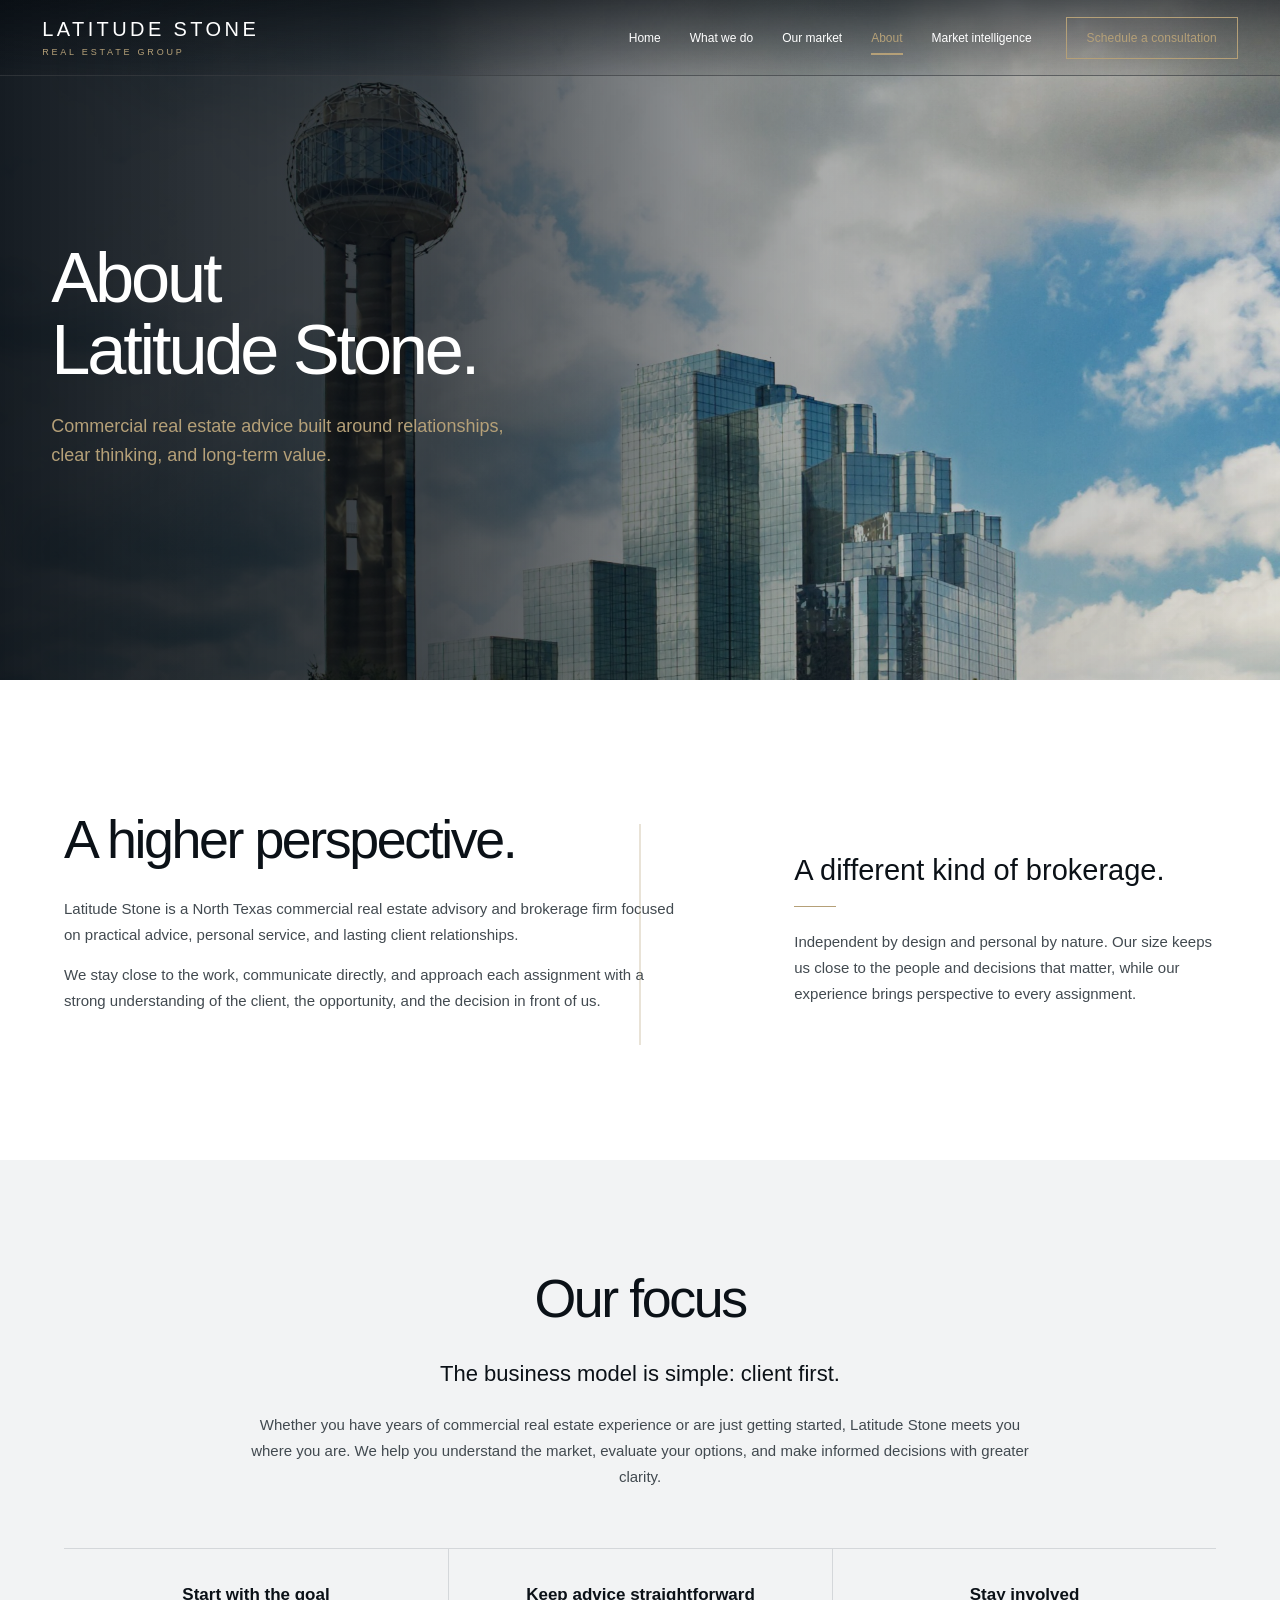
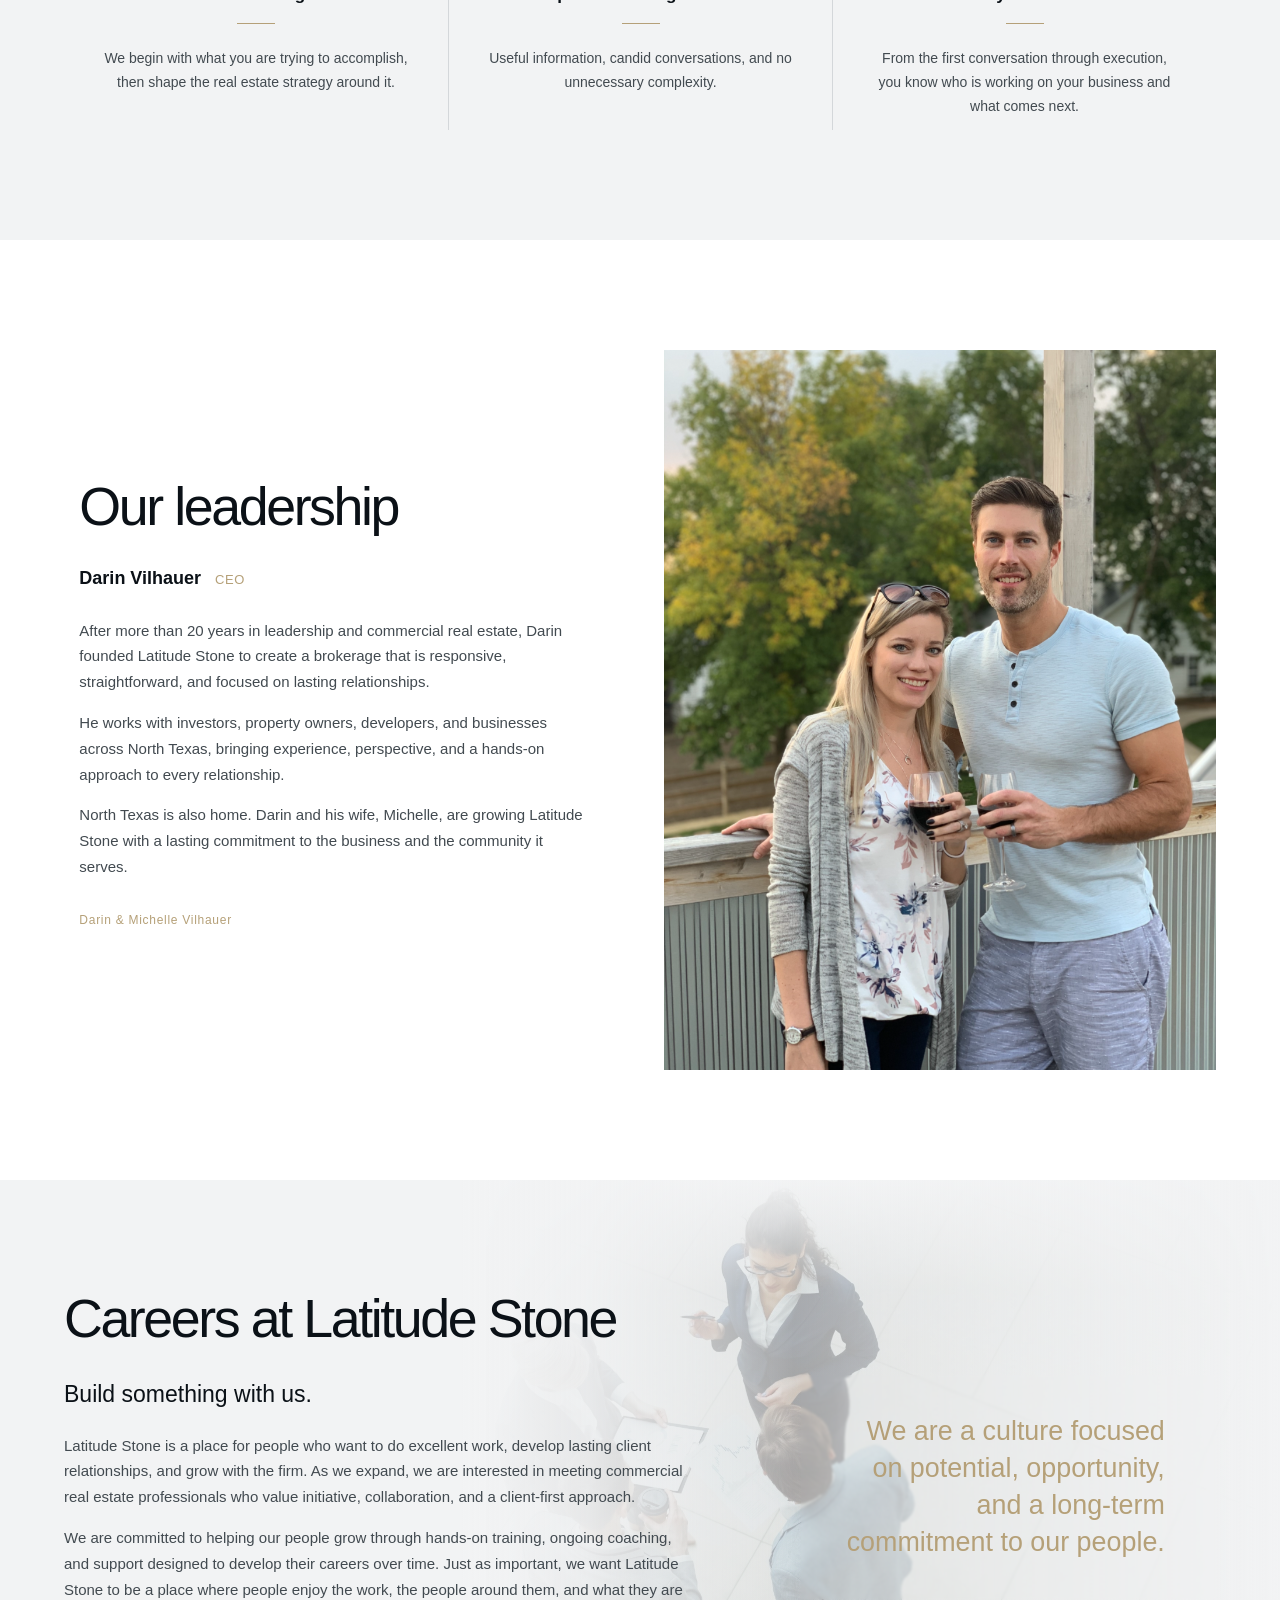
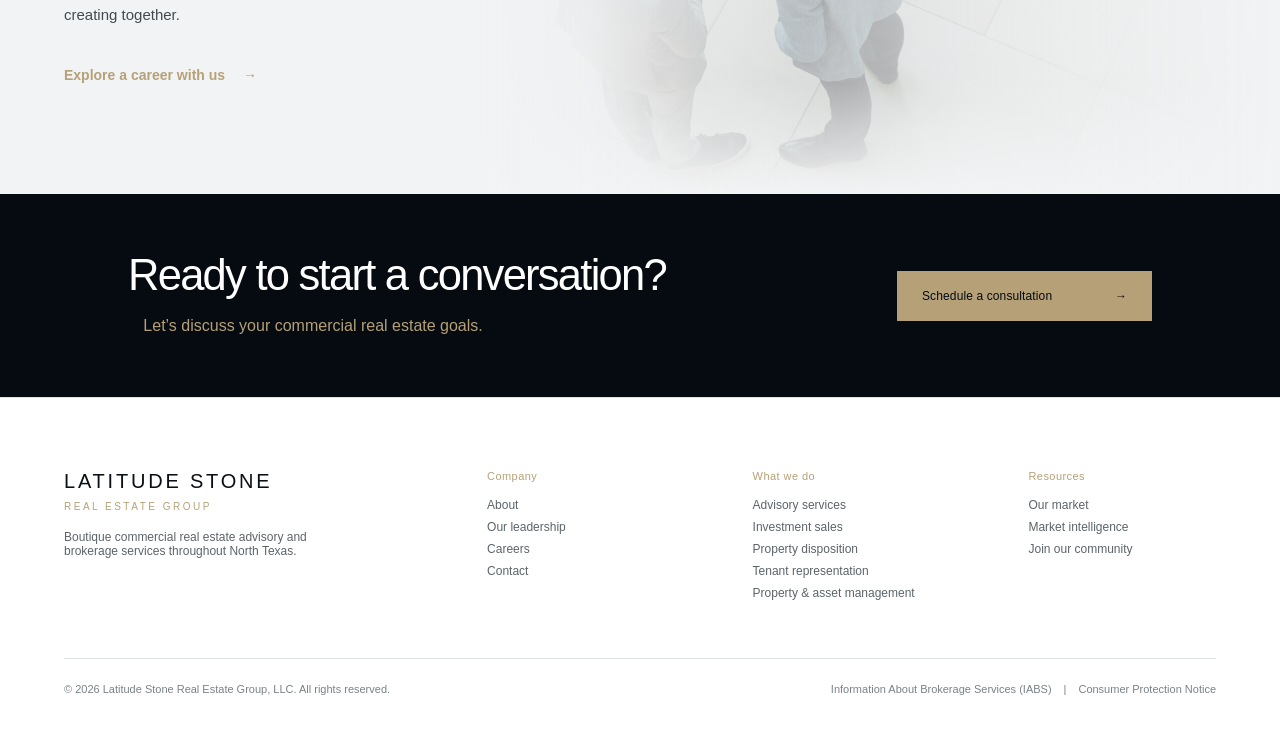
==== commit 6ca47be0: "Add files via upload" ====
--- a/about.html
+++ b/about.html
@@ -18,7 +18,7 @@
 <a href="services.html">What we do</a>
 <a href="index.html#market">Our market</a>
 <a class="active" href="about.html">About</a>
-<a href="index.html#insights">Market intelligence</a>
+<a href="insights.html">Market intelligence</a>
 </nav>
 <a class="outline-button header-cta" href="schedule.html">Schedule a consultation</a>
 </header>
@@ -65,7 +65,7 @@
 <p class="about-photo-caption">Darin &amp; Michelle Vilhauer</p>
 </div>
 <div class="about-darin-photo reveal">
-<img alt="Darin and Michelle Vilhauer" src="assets/about-darin-michelle.jpg"/>
+<img alt="Darin and Michelle Vilhauer" src="assets/about-darin-michelle-v2.png"/>
 </div>
 </section>
 <section class="about-section about-careers" id="careers">
@@ -96,7 +96,7 @@
 <div class="footer-brand"><strong>LATITUDE STONE</strong><span>REAL ESTATE GROUP</span><p>Boutique commercial real estate advisory and brokerage services throughout North Texas.</p></div>
 <div><b>Company</b><a href="about.html">About</a><a href="#leadership">Our leadership</a><a href="#careers">Careers</a><a href="mailto:Info@LatitudeStoneRealEstate.com">Contact</a></div>
 <div><b><a class="footer-heading-link" href="services.html">What we do</a></b><a href="services.html#advisory">Advisory services</a><a href="services.html#investment-sales">Investment sales</a><a href="services.html#property-disposition">Property disposition</a><a href="services.html#tenant-representation">Tenant representation</a><a href="services.html#property-management">Property &amp; asset management</a></div>
-<div><b>Resources</b><a href="index.html#market">Our market</a><a href="index.html#insights">Market intelligence</a><a aria-controls="community-modal" aria-haspopup="dialog" class="community-trigger footer-community-trigger" href="#community-modal">Join our community</a></div>
+<div><b>Resources</b><a href="index.html#market">Our market</a><a href="insights.html">Market intelligence</a><a aria-controls="community-modal" aria-haspopup="dialog" class="community-trigger footer-community-trigger" href="#community-modal">Join our community</a></div>
 </div>
 <div class="footer-bottom"><p>© 2026 Latitude Stone Real Estate Group, LLC. All rights reserved.</p><p class="compliance-links"><a href="https://www.trec.texas.gov/forms/information-about-brokerage-services" rel="noopener" target="_blank">Information About Brokerage Services (IABS)</a><span>|</span><a href="https://www.trec.texas.gov/forms/consumer-protection-notice" rel="noopener" target="_blank">Consumer Protection Notice</a></p></div>
 </footer>
--- a/styles.css
+++ b/styles.css
@@ -3387,3 +3387,882 @@
       linear-gradient(90deg,rgba(3,9,15,.9) 0%,rgba(3,9,15,.76) 38%,rgba(3,9,15,.36) 66%,rgba(3,9,15,.12) 100%)!important;
   }
 }
+
+
+/* v5.0 — Market Intelligence page */
+
+/* Make desktop/mobile What We Do hero variants mutually exclusive despite older span rules. */
+.services-page .services-hero h1 .services-hero-title-desktop{display:inline!important}
+.services-page .services-hero h1 .services-hero-title-mobile{display:none!important}
+@media(max-width:860px){
+  .services-page .services-hero h1 .services-hero-title-desktop{display:none!important}
+  .services-page .services-hero h1 .services-hero-title-mobile{display:inline!important}
+}
+
+.insights-page{
+  background:#fff;
+  color:#0b1117;
+}
+.insights-page .site-header{
+  background:linear-gradient(180deg,rgba(3,9,15,.7),rgba(3,9,15,.12))!important;
+  border-bottom:1px solid rgba(255,255,255,.14)!important;
+}
+.insights-page .site-header.scrolled{background:rgba(3,9,15,.96)!important}
+.insights-page .site-header nav a{color:#fff}
+.insights-page .site-header nav a.active{
+  color:var(--latitude-brass,#b5a078)!important;
+}
+.insights-page .site-header nav a.active::after{
+  background:var(--latitude-brass,#b5a078)!important;
+}
+
+.intel-hero{
+  position:relative;
+  height:clamp(540px,67vh,700px);
+  overflow:hidden;
+  display:flex;
+  align-items:flex-end;
+  padding:0 clamp(40px,5vw,90px) clamp(62px,8vh,92px);
+  color:#fff;
+  isolation:isolate;
+}
+.intel-hero-image{
+  position:absolute;
+  inset:-2%;
+  z-index:0;
+  background:url('assets/market-intelligence-hero.jpg') center 48%/cover no-repeat;
+  transform:scale(1.025);
+  animation:intelHeroDrift 24s ease-in-out infinite alternate;
+}
+@keyframes intelHeroDrift{
+  from{transform:scale(1.025) translate3d(0,0,0)}
+  to{transform:scale(1.05) translate3d(-.45%,.08%,0)}
+}
+.intel-hero-overlay{
+  position:absolute;
+  inset:0;
+  z-index:1;
+  background:linear-gradient(90deg,rgba(3,9,15,.86) 0%,rgba(3,9,15,.63) 38%,rgba(3,9,15,.22) 70%,rgba(3,9,15,.07) 100%);
+}
+.intel-hero-copy{
+  position:relative;
+  z-index:2;
+  max-width:790px;
+}
+.intel-hero h1{
+  margin:0 0 28px;
+  font:300 clamp(58px,5.6vw,88px)/.98 var(--sans);
+  letter-spacing:-.045em;
+}
+.intel-hero p{
+  margin:0;
+  max-width:700px;
+  color:var(--latitude-brass,#b5a078);
+  font-size:17px;
+  line-height:1.65;
+}
+.intel-section{
+  padding:90px clamp(42px,5vw,88px);
+  background:#fff;
+}
+.intel-section-heading{
+  max-width:820px;
+  margin-bottom:46px;
+}
+.intel-section-heading .eyebrow,
+.intel-community .eyebrow,
+.calculator-heading .eyebrow{
+  color:var(--latitude-brass,#b5a078);
+  font-size:12px;
+  text-transform:uppercase;
+  letter-spacing:.18em;
+  font-weight:600;
+}
+.intel-section-heading h2,
+.intel-community h2{
+  margin:10px 0 14px;
+  font:400 clamp(38px,4vw,58px)/1.05 var(--sans);
+  letter-spacing:-.035em;
+}
+.intel-section-heading>p:last-child{
+  max-width:680px;
+  color:#505861;
+}
+.intel-card-grid{
+  display:grid;
+  grid-template-columns:repeat(3,1fr);
+  gap:24px;
+}
+.intel-insight-card{
+  border:1px solid #e1e3e5;
+  background:#fff;
+  min-width:0;
+}
+.intel-insight-card img{
+  display:block;
+  width:100%;
+  aspect-ratio:16/9;
+  object-fit:cover;
+}
+.intel-card-copy{
+  padding:26px 28px 30px;
+}
+.intel-card-copy small{
+  color:var(--latitude-brass,#b5a078);
+  text-transform:uppercase;
+  letter-spacing:.12em;
+  font-weight:600;
+}
+.intel-card-copy h3{
+  margin:11px 0 13px;
+  font-size:22px;
+  line-height:1.22;
+}
+.intel-card-copy p{
+  color:#555e67;
+  min-height:52px;
+}
+.intel-card-copy a{
+  display:inline-flex;
+  gap:14px;
+  margin-top:10px;
+  color:var(--latitude-brass,#b5a078);
+  font-size:13px;
+  font-weight:600;
+}
+
+.intel-community{
+  padding:58px clamp(42px,5vw,88px);
+  background:#f2f3f4;
+  display:grid;
+  grid-template-columns:minmax(0,1fr) auto;
+  gap:60px;
+  align-items:center;
+}
+.intel-community>div{max-width:830px}
+.intel-community h2{font-size:clamp(34px,3.4vw,50px)}
+.intel-community p:last-child{max-width:680px;color:#505861}
+.intel-community .gold-button{min-width:240px}
+
+.intel-tools{background:#fff}
+.intel-tools-layout{
+  display:grid;
+  grid-template-columns:minmax(250px,330px) minmax(0,1fr);
+  gap:34px;
+  align-items:start;
+}
+.intel-tool-nav{
+  display:grid;
+  gap:16px;
+}
+.intel-tool-card{
+  width:100%;
+  text-align:left;
+  border:1px solid #d9dde0;
+  background:#fff;
+  padding:28px;
+  min-height:205px;
+  color:#0b1117;
+}
+button.intel-tool-card{cursor:pointer}
+.intel-tool-card.active{
+  background:#081019;
+  color:#fff;
+  border-color:#081019;
+}
+.intel-tool-card .tool-status{
+  display:block;
+  margin-bottom:26px;
+  color:var(--latitude-brass,#b5a078);
+  text-transform:uppercase;
+  letter-spacing:.13em;
+  font-size:10px;
+  font-weight:700;
+}
+.intel-tool-card strong{
+  display:block;
+  font-size:24px;
+  font-weight:500;
+  margin-bottom:12px;
+}
+.intel-tool-card p{
+  color:inherit;
+  opacity:.72;
+  line-height:1.55;
+}
+.intel-tool-card .tool-link{
+  display:block;
+  margin-top:26px;
+  color:var(--latitude-brass,#b5a078);
+  font-size:12px;
+  font-weight:700;
+  text-transform:uppercase;
+  letter-spacing:.06em;
+}
+.intel-tool-card.coming-soon{background:#f4f5f6}
+
+.investment-calculator{
+  border:1px solid #dfe2e4;
+  background:#fff;
+  box-shadow:0 14px 40px rgba(7,15,22,.07);
+}
+.calculator-heading{
+  display:flex;
+  justify-content:space-between;
+  gap:30px;
+  padding:34px 36px 26px;
+  border-bottom:1px solid #e3e5e7;
+}
+.calculator-heading h3{
+  margin:7px 0 8px;
+  font-size:31px;
+  font-weight:500;
+}
+.calculator-heading p:last-child{
+  max-width:650px;
+  color:#58616a;
+}
+.calculator-reset{
+  align-self:flex-start;
+  background:none;
+  border:0;
+  color:var(--latitude-brass,#b5a078);
+  font-weight:600;
+  cursor:pointer;
+}
+.calculator-form{padding:28px 36px 0}
+.calculator-primary{
+  display:grid;
+  grid-template-columns:repeat(2,1fr);
+  gap:22px;
+}
+.calculator-form label{
+  display:grid;
+  gap:9px;
+  font-size:12px;
+  font-weight:600;
+}
+.money-input,
+.suffix-input{
+  display:flex;
+  align-items:center;
+  border:1px solid #ccd2d6;
+  min-height:50px;
+  background:#fff;
+}
+.money-input span:first-child{padding-left:15px}
+.money-input input,
+.suffix-input input{
+  width:100%;
+  border:0;
+  outline:0;
+  background:transparent;
+  padding:14px 12px;
+  font:500 16px var(--sans);
+}
+.suffix-input span{
+  padding-right:14px;
+  color:#66717b;
+  font-size:13px;
+  white-space:nowrap;
+}
+.calculator-assumptions{
+  margin-top:18px;
+  border-top:1px solid #e2e5e7;
+}
+.calculator-assumptions summary{
+  cursor:pointer;
+  list-style:none;
+  padding:18px 0;
+  color:#424b53;
+  font-size:13px;
+  font-weight:600;
+}
+.calculator-assumptions summary::-webkit-details-marker{display:none}
+.calculator-assumptions summary span{float:right;color:var(--latitude-brass,#b5a078)}
+.calculator-assumption-grid{
+  display:grid;
+  grid-template-columns:repeat(3,1fr);
+  gap:18px;
+  padding:0 0 28px;
+}
+.calculator-results{
+  display:grid;
+  grid-template-columns:repeat(4,1fr);
+  border-top:1px solid #e3e5e7;
+  border-bottom:1px solid #e3e5e7;
+  margin-top:8px;
+}
+.result-card{
+  min-height:118px;
+  padding:24px 24px;
+  border-right:1px solid #e3e5e7;
+}
+.result-card:nth-child(4n){border-right:0}
+.result-card span{
+  display:block;
+  font-size:11px;
+  color:#69737c;
+  margin-bottom:12px;
+}
+.result-card strong{
+  display:block;
+  font-size:24px;
+  font-weight:500;
+}
+.result-dscr{
+  grid-column:3/5;
+  border:1px solid var(--latitude-brass,#b5a078);
+  margin:10px;
+  min-height:130px;
+  text-align:center;
+}
+.result-dscr strong{font-size:42px}
+.result-dscr small{color:#6a5a3e}
+.dscr-guide{
+  display:grid;
+  grid-template-columns:repeat(4,1fr);
+  gap:0;
+  padding:22px 26px;
+  background:#f5f6f7;
+}
+.dscr-guide div{
+  padding:0 18px;
+  border-right:1px solid #dfe2e4;
+}
+.dscr-guide div:last-child{border-right:0}
+.dscr-guide strong{
+  display:block;
+  font-size:12px;
+  margin-bottom:5px;
+}
+.dscr-guide span{
+  color:#616b74;
+  font-size:11px;
+  line-height:1.35;
+}
+.calculator-bottom{
+  display:grid;
+  grid-template-columns:minmax(0,1fr) auto;
+  gap:30px;
+  align-items:center;
+  padding:24px 36px 32px;
+}
+.calculator-bottom p{
+  font-size:10px;
+  line-height:1.45;
+  color:#727b83;
+}
+.calculator-bottom .gold-button{min-width:245px}
+
+.intel-page-cta{
+  background:#050c12;
+  color:#fff;
+  padding:58px clamp(34px,5vw,84px);
+}
+.intel-page-cta .interior-cta-copy p{
+  color:var(--latitude-brass,#b5a078)!important;
+}
+.investment-summary{
+  margin:8px 0 22px;
+  padding:16px;
+  background:#f4f5f6;
+  font-size:12px;
+  line-height:1.6;
+}
+.investment-image-panel{
+  background:
+    linear-gradient(rgba(3,9,15,.24),rgba(3,9,15,.55)),
+    url('assets/community-dallas.jpg') center/cover no-repeat!important;
+}
+
+@media(max-width:1000px){
+  .intel-card-grid{grid-template-columns:1fr 1fr}
+  .intel-insight-card:last-child{grid-column:1/-1;max-width:50%}
+  .intel-tools-layout{grid-template-columns:1fr}
+  .intel-tool-nav{grid-template-columns:1fr 1fr}
+}
+@media(max-width:860px){
+  .intel-hero{
+    height:660px;
+    padding:0 28px 56px;
+  }
+  .intel-hero h1{
+    font-size:54px;
+    font-weight:400;
+  }
+  .intel-hero p{font-size:15px}
+  .intel-section{padding:68px 26px}
+  .intel-card-grid{grid-template-columns:1fr}
+  .intel-insight-card:last-child{grid-column:auto;max-width:none}
+  .intel-community{
+    padding:48px 26px;
+    grid-template-columns:1fr;
+    gap:24px;
+  }
+  .intel-community .gold-button{width:100%}
+  .intel-tool-nav{grid-template-columns:1fr}
+  .calculator-primary,
+  .calculator-assumption-grid{grid-template-columns:1fr}
+  .calculator-results{grid-template-columns:1fr 1fr}
+  .result-card:nth-child(4n){border-right:1px solid #e3e5e7}
+  .result-card:nth-child(2n){border-right:0}
+  .result-dscr{grid-column:1/-1}
+  .dscr-guide{grid-template-columns:1fr 1fr}
+  .dscr-guide div{padding:12px;border-bottom:1px solid #dfe2e4}
+  .calculator-bottom{grid-template-columns:1fr}
+  .calculator-bottom .gold-button{width:100%}
+}
+@media(max-width:560px){
+  .intel-hero{height:610px}
+  .intel-hero h1{font-size:48px}
+  .calculator-heading,
+  .calculator-form,
+  .calculator-bottom{padding-left:22px;padding-right:22px}
+  .calculator-results{grid-template-columns:1fr}
+  .result-card{border-right:0!important;border-bottom:1px solid #e3e5e7}
+  .dscr-guide{grid-template-columns:1fr}
+}
+@media(prefers-reduced-motion:reduce){
+  .intel-hero-image{animation:none!important;transform:scale(1.025)!important}
+}
+
+
+/* v5.1 — Market Intelligence punch list + dual calculators */
+
+/* Market Intelligence header matches other interior pages */
+.insights-page .site-header{
+  position:absolute!important;
+  top:0; left:0; right:0;
+  z-index:30;
+  background:linear-gradient(180deg,rgba(3,9,15,.60),rgba(3,9,15,.08))!important;
+  border-bottom:1px solid rgba(255,255,255,.14)!important;
+}
+.insights-page .site-header .wordmark strong{color:#fff!important}
+.insights-page .site-header .wordmark span{color:var(--latitude-brass,#b5a078)!important}
+.insights-page .site-header .outline-button{
+  color:var(--latitude-brass,#b5a078)!important;
+  border-color:var(--latitude-brass,#b5a078)!important;
+  background:transparent!important;
+}
+.insights-page .site-header.scrolled{
+  position:fixed!important;
+  background:rgba(3,9,15,.96)!important;
+}
+
+/* Market Intelligence HERO aligns vertically with other interior HERO pages */
+.insights-page .intel-hero{
+  height:clamp(560px,67vh,690px)!important;
+  align-items:center!important;
+  padding:72px clamp(40px,5vw,90px) 0!important;
+}
+.insights-page .intel-hero-copy{
+  margin-top:42px;
+}
+.insights-page .intel-hero-image{
+  animation:intelHeroDrift 23s ease-in-out infinite alternate!important;
+}
+
+/* Market Intelligence small section labels */
+.insights-page .intel-section-heading .eyebrow,
+.insights-page .intel-community .eyebrow,
+.insights-page .calculator-heading .eyebrow{
+  color:var(--latitude-brass,#b5a078)!important;
+}
+
+/* Latest insight cards use the same restrained hover lift as homepage cards */
+.insights-page .intel-insight-card{
+  transition:transform .28s ease,box-shadow .28s ease,border-color .28s ease;
+}
+@media(hover:hover){
+  .insights-page .intel-insight-card:hover{
+    transform:translateY(-7px);
+    box-shadow:0 16px 34px rgba(7,15,22,.10);
+    border-color:rgba(181,160,120,.45);
+  }
+}
+
+/* Homepage secondary link beneath Join Community */
+.insights-page-link{
+  display:inline-flex;
+  align-items:center;
+  gap:14px;
+  margin-top:18px;
+  color:var(--latitude-brass,#b5a078);
+  font-size:13px;
+  font-weight:600;
+}
+
+/* Stay connected layout */
+.insights-page .intel-community>div{max-width:1050px!important}
+.insights-page .intel-community>div>p:last-child{
+  max-width:none!important;
+  white-space:nowrap;
+}
+.insights-page .intel-community .gold-button{
+  min-width:245px;
+  justify-self:end;
+  background:var(--latitude-brass,#b5a078)!important;
+  border-color:var(--latitude-brass,#b5a078)!important;
+  color:#081019!important;
+}
+
+/* Tool selector: active tool gets black fill + muted brass outline */
+.insights-page .intel-tool-card{
+  appearance:none;
+  border:1px solid #d7dbde!important;
+  background:#f2f3f4!important;
+  color:#0b1117!important;
+  transition:background .22s ease,color .22s ease,border-color .22s ease,transform .22s ease;
+}
+.insights-page .intel-tool-card p{color:#505861!important;opacity:1!important}
+.insights-page .intel-tool-card.active{
+  background:#081019!important;
+  color:#fff!important;
+  border-color:var(--latitude-brass,#b5a078)!important;
+  box-shadow:inset 0 0 0 1px var(--latitude-brass,#b5a078);
+}
+.insights-page .intel-tool-card.active p{color:#b9c0c6!important}
+.insights-page .intel-tool-card .tool-link{
+  color:var(--latitude-brass,#b5a078)!important;
+}
+.insights-page .intel-tool-card:hover{transform:translateY(-2px)}
+.insights-page .tool-status{display:none!important}
+
+/* Tool panels fade when switching */
+.calculator-stage{position:relative;min-width:0}
+.tool-panel{
+  display:none;
+  opacity:0;
+  transform:translateY(8px);
+}
+.tool-panel.active{
+  display:block;
+  opacity:1;
+  transform:none;
+  animation:toolPanelIn .26s ease;
+}
+@keyframes toolPanelIn{
+  from{opacity:0;transform:translateY(8px)}
+  to{opacity:1;transform:none}
+}
+
+/* Calculator labels / focus treatment */
+.insights-page .calculator-heading .eyebrow{color:var(--latitude-brass,#b5a078)!important}
+.money-input:focus-within,
+.suffix-input:focus-within,
+.select-input:focus-within{
+  border-color:var(--latitude-brass,#b5a078)!important;
+  box-shadow:0 0 0 1px var(--latitude-brass,#b5a078);
+}
+.select-input{
+  border:1px solid #ccd2d6;
+  min-height:50px;
+  background:#fff;
+}
+.select-input select{
+  width:100%;
+  min-height:50px;
+  border:0;
+  outline:0;
+  background:transparent;
+  padding:0 14px;
+  font:500 15px var(--sans);
+  color:#0b1117;
+}
+.calculator-assumption-grid-five{
+  grid-template-columns:repeat(5,minmax(0,1fr))!important;
+}
+
+/* Results stay quiet before required inputs are entered */
+.result-card strong:empty{color:#9aa2a9}
+
+/* DSCR wording */
+.dscr-guide span{font-weight:500;color:#4f5861}
+.result-dscr small{font-weight:600}
+
+/* Fine print stays on one line on desktop */
+@media(min-width:1101px){
+  .investment-calculator .calculator-bottom>p{
+    white-space:nowrap;
+    font-size:9px!important;
+  }
+}
+
+/* Property valuation results */
+.valuation-results{
+  border-top:1px solid #e3e5e7;
+  margin-top:8px;
+}
+.valuation-range-card{
+  padding:34px 36px;
+  text-align:center;
+  border-bottom:1px solid #e3e5e7;
+}
+.valuation-range-card>span{
+  display:block;
+  color:#69737c;
+  font-size:12px;
+  margin-bottom:12px;
+}
+.valuation-range-card strong{
+  display:block;
+  font-size:clamp(34px,4vw,54px);
+  font-weight:500;
+  letter-spacing:-.035em;
+}
+.valuation-range-card small{
+  display:block;
+  margin-top:9px;
+  color:#75684e;
+}
+.valuation-result-grid{
+  display:grid;
+  grid-template-columns:1fr 1fr;
+}
+.valuation-result-grid .result-card:last-child{border-right:0}
+.valuation-bottom>div{max-width:680px}
+.valuation-bottom>div>strong{
+  display:block;
+  font-size:18px;
+  margin-bottom:8px;
+}
+.valuation-bottom>div>p{font-size:13px!important}
+.valuation-disclaimer{
+  margin:0;
+  padding:0 36px 30px;
+  color:#727b83;
+  font-size:10px;
+  line-height:1.45;
+}
+
+/* Market Intelligence CTA exactly follows other interior page component */
+.insights-page .intel-page-cta{
+  background:#050c12!important;
+  color:#fff;
+  padding:58px clamp(34px,5vw,84px)!important;
+}
+.insights-page .intel-page-cta .interior-cta-inner{
+  max-width:1500px!important;
+  margin:0 auto!important;
+  grid-template-columns:minmax(0,1fr) auto!important;
+  gap:clamp(52px,7vw,110px)!important;
+  align-items:center!important;
+}
+.insights-page .intel-page-cta h2{
+  font-weight:400!important;
+  font-size:clamp(38px,3.7vw,56px)!important;
+}
+.insights-page .intel-page-cta .interior-cta-copy p{
+  color:var(--latitude-brass,#b5a078)!important;
+}
+.insights-page .intel-page-cta .gold-button{
+  background:var(--latitude-brass,#b5a078)!important;
+  border-color:var(--latitude-brass,#b5a078)!important;
+  color:#081019!important;
+}
+
+/* Remove the unwanted white/gray divider over the Careers background image */
+.about-page .about-careers-statement{
+  border-left:0!important;
+  border-top:0!important;
+}
+
+/* Mobile */
+@media(max-width:1000px){
+  .calculator-assumption-grid-five{grid-template-columns:1fr 1fr!important}
+}
+@media(max-width:860px){
+  .insights-page .intel-hero{
+    align-items:center!important;
+    padding:72px 28px 0!important;
+  }
+  .insights-page .intel-hero-copy{margin-top:34px}
+  .insights-page .intel-community>div>p:last-child{white-space:normal}
+  .insights-page .intel-community .gold-button{justify-self:stretch}
+  .insights-page .intel-page-cta .interior-cta-inner{grid-template-columns:1fr!important}
+  .valuation-result-grid{grid-template-columns:1fr}
+  .valuation-result-grid .result-card{border-right:0}
+}
+@media(max-width:560px){
+  .calculator-assumption-grid-five{grid-template-columns:1fr!important}
+  .valuation-range-card{padding-left:22px;padding-right:22px}
+  .valuation-disclaimer{padding-left:22px;padding-right:22px}
+}
+@media(prefers-reduced-motion:reduce){
+  .intel-insight-card,
+  .tool-panel{transition:none!important;animation:none!important}
+}
+\n\n/* v5.2 — Fine-tooth-comb punch list */\n/* Homepage Market Intelligence: primary community CTA + secondary link stacked */\n#insights .homepage-community-trigger{\n  display:flex!important;\n  background:var(--latitude-brass,#b5a078)!important;\n  border-color:var(--latitude-brass,#b5a078)!important;\n  color:#081019!important;\n  justify-content:center!important;\n}\n#insights .insights-page-link{display:flex!important;width:max-content!important;margin-top:16px!important;}\n\n/* Market Intelligence Stay Connected mirrors the interior CTA alignment */\n.insights-page .intel-community{\n  padding:58px clamp(34px,5vw,84px)!important;\n  grid-template-columns:minmax(0,1fr) auto!important;\n  gap:clamp(52px,7vw,110px)!important;\n}\n.insights-page .intel-community>div{\n  max-width:1500px!important;\n  padding-left:clamp(24px,6vw,118px)!important;\n}\n.insights-page .intel-community .gold-button{\n  justify-self:end!important;\n  margin-right:clamp(70px,7vw,135px)!important;\n  min-width:285px!important;\n  justify-content:center!important;\n}\n\n/* Investment results: 4 items on row one; Cap Rate, Adjusted NOI + DSCR on row two */\n.insights-page .calculator-results{grid-template-columns:repeat(4,1fr)!important;}\n.insights-page .calculator-results .result-card:nth-child(4){border-right:0!important;}\n.insights-page .calculator-results .result-card:nth-child(5),\n.insights-page .calculator-results .result-card:nth-child(6){border-top:1px solid #e3e5e7;}\n.insights-page .calculator-results .result-dscr{\n  grid-column:3/5!important;\n  grid-row:2!important;\n}\n\n/* Property valuation assumptions: give the expandable assumptions more separation */\n.insights-page .valuation-calculator .calculator-assumptions{\n  margin-top:26px!important;\n  margin-bottom:18px!important;\n  border-top:1px solid #e2e5e7!important;\n  border-bottom:1px solid #e2e5e7!important;\n}\n.insights-page .valuation-calculator .calculator-assumptions summary{padding:20px 0!important;}\n.insights-page .valuation-calculator .valuation-results{margin-top:20px!important;}\n.insights-page .valuation-bottom{grid-template-columns:1fr!important;}\n\n/* Market Intelligence CTA headline remains one line on desktop */\n@media(min-width:1101px){\n  .insights-page .intel-page-cta h2{white-space:nowrap!important;font-size:clamp(34px,3vw,50px)!important;}\n}\n@media(max-width:860px){\n  .insights-page .intel-community>div{padding-left:0!important;}\n  .insights-page .intel-community .gold-button{margin-right:0!important;justify-self:stretch!important;}\n}\n
+
+/* v5.3 — homepage deep links + Market Intelligence calculator/layout polish */
+
+/* Homepage What We Do cards are fully clickable */
+.home-page .service-card-link{
+  display:block;
+  color:inherit;
+  text-decoration:none;
+  cursor:pointer;
+}
+.home-page .service-card-link h3,
+.home-page .service-card-link p{color:inherit}
+.home-page .service-card-link:focus-visible{
+  outline:1px solid var(--latitude-brass,#b5a078);
+  outline-offset:4px;
+}
+
+/* Homepage Why Latitude Stone secondary link */
+.home-page .why-learn-more{
+  display:inline-flex;
+  align-items:center;
+  gap:14px;
+  margin-top:34px;
+  color:var(--latitude-brass,#b5a078);
+  font-size:13px;
+  font-weight:600;
+}
+
+/* Homepage Market Intelligence CTA hierarchy */
+.home-page .homepage-community-trigger{
+  display:inline-flex;
+  align-items:center;
+  justify-content:center;
+  margin-top:26px;
+  min-height:50px;
+  padding:0 24px;
+  background:var(--latitude-brass,#b5a078)!important;
+  border:1px solid var(--latitude-brass,#b5a078)!important;
+  color:#081019!important;
+}
+.home-page .insights-page-link{
+  color:var(--latitude-brass,#b5a078)!important;
+}
+.home-page .insights-page-link-desktop{
+  display:flex;
+  width:max-content;
+  margin-top:18px;
+}
+.home-page .insights-page-link-mobile{display:none}
+
+/* Deep-link destinations should clear the fixed header */
+.services-page #advisory,
+.services-page #investment-sales,
+.services-page #property-disposition,
+.services-page #tenant-representation,
+.services-page #property-management,
+.about-page #leadership{
+  scroll-margin-top:88px;
+}
+
+/* Market Intelligence Stay Connected uses same inner alignment rhythm as shared CTA */
+.insights-page .intel-community{
+  padding:0!important;
+}
+.insights-page .intel-community{
+  display:grid!important;
+  grid-template-columns:minmax(0,1fr) auto!important;
+  gap:clamp(52px,7vw,110px)!important;
+  align-items:center!important;
+  max-width:none!important;
+  margin:0!important;
+  padding:58px max(clamp(34px,5vw,84px),calc((100vw - 1500px)/2 + clamp(34px,5vw,84px)))!important;
+}
+.insights-page .intel-community>div{
+  max-width:none!important;
+}
+.insights-page .intel-community .gold-button{
+  justify-self:end!important;
+}
+
+/* Investment calculator results: 4 across, then 2 + wide DSCR */
+.insights-page .calculator-results{
+  grid-template-columns:repeat(4,1fr)!important;
+}
+.insights-page .calculator-results .result-card:nth-child(4){
+  border-right:0!important;
+}
+.insights-page .calculator-results .result-card:nth-child(5),
+.insights-page .calculator-results .result-card:nth-child(6){
+  border-top:1px solid #e3e5e7;
+}
+.insights-page .calculator-results .result-dscr{
+  grid-column:3/5!important;
+  grid-row:2!important;
+  border:1px solid var(--latitude-brass,#b5a078)!important;
+  margin:10px!important;
+}
+.insights-page .calculator-bottom{
+  padding-bottom:14px!important;
+}
+
+/* Property Value estimator: gray precision band, white disclaimer beneath */
+.insights-page .valuation-precision-band{
+  background:#f2f3f4;
+  padding:24px 36px;
+  border-top:1px solid #e0e3e5;
+  border-bottom:1px solid #e0e3e5;
+}
+.insights-page .valuation-precision-band strong{
+  display:block;
+  font-size:18px;
+  margin-bottom:8px;
+}
+.insights-page .valuation-precision-band p{
+  margin:0;
+  color:#66717b;
+  font-size:13px;
+}
+.insights-page .valuation-disclaimer{
+  background:#fff;
+  padding-top:18px!important;
+  padding-bottom:18px!important;
+}
+
+/* Market Intelligence CTA headline stays on one line on desktop */
+@media(min-width:1001px){
+  .insights-page .intel-page-cta .interior-cta-copy h2{
+    white-space:nowrap;
+  }
+}
+
+/* About leadership photo crop for new portrait */
+.about-page .about-darin-photo img{
+  width:100%;
+  height:100%;
+  object-fit:cover;
+  object-position:center 48%;
+}
+
+@media(max-width:860px){
+  .home-page .insights-page-link-desktop{display:none!important}
+  .home-page .insights-page-link-mobile{
+    display:flex!important;
+    width:max-content;
+    margin-top:28px;
+  }
+
+  .insights-page .intel-community{
+    grid-template-columns:1fr!important;
+    gap:28px!important;
+    padding:48px 26px!important;
+  }
+  .insights-page .intel-community .gold-button{
+    justify-self:start!important;
+    width:100%!important;
+  }
+
+  .insights-page .calculator-results{
+    grid-template-columns:1fr 1fr!important;
+  }
+  .insights-page .calculator-results .result-dscr{
+    grid-column:1/-1!important;
+    grid-row:auto!important;
+  }
+  .insights-page .calculator-bottom{
+    padding-bottom:8px!important;
+  }
+
+  .about-page .about-darin-photo img{
+    object-position:center 44%;
+  }
+}
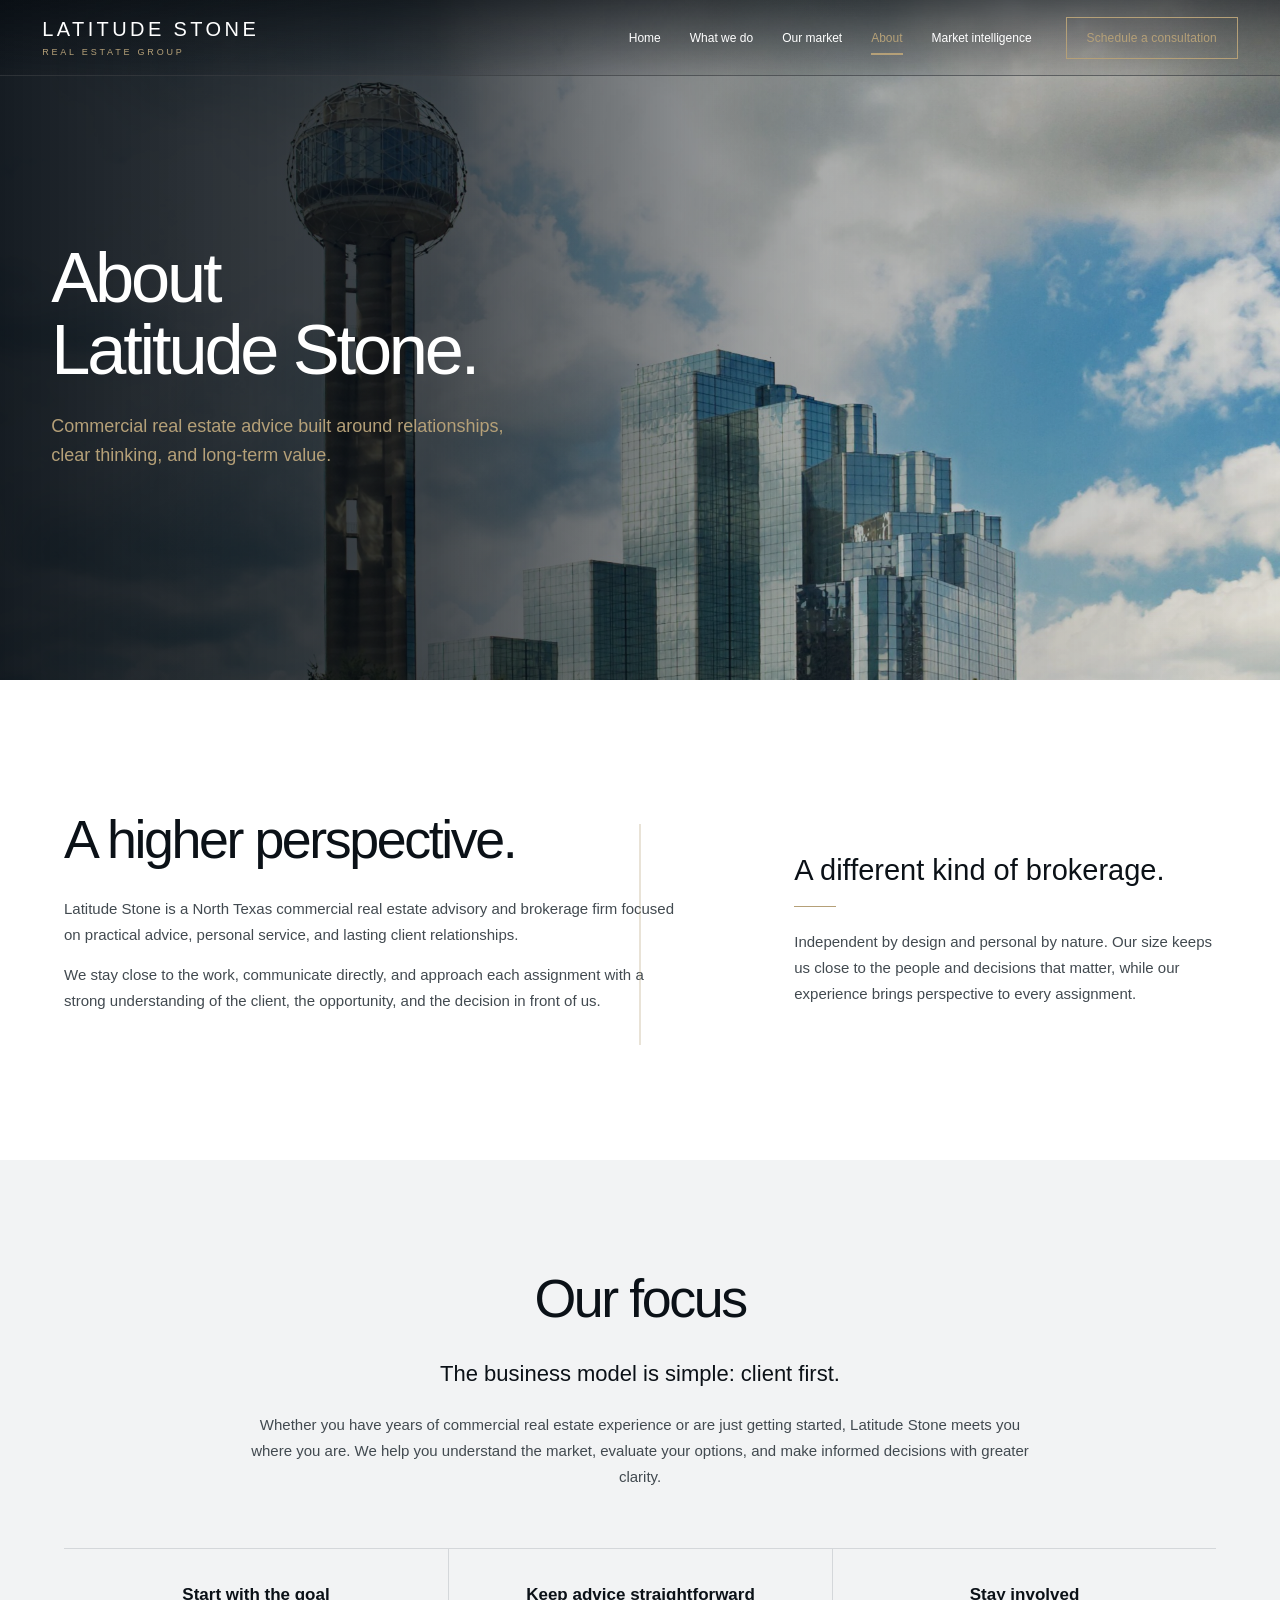
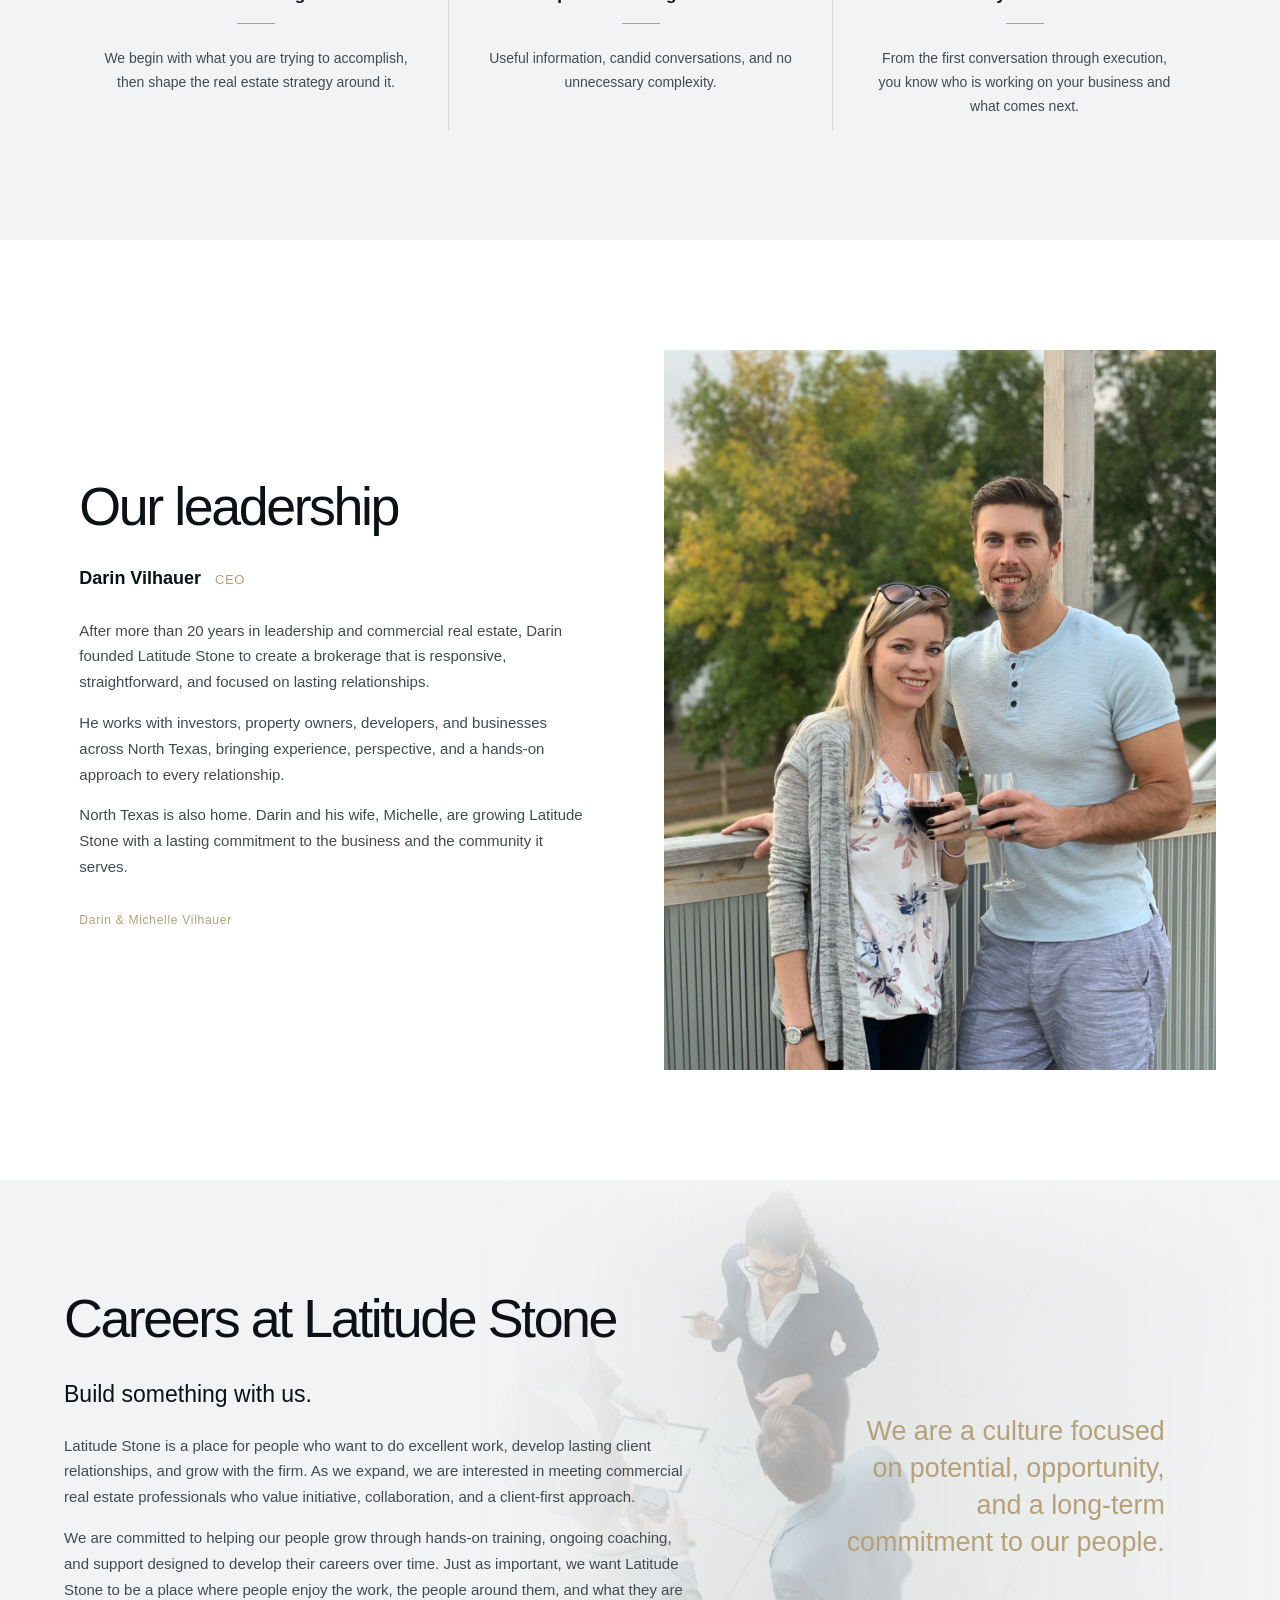
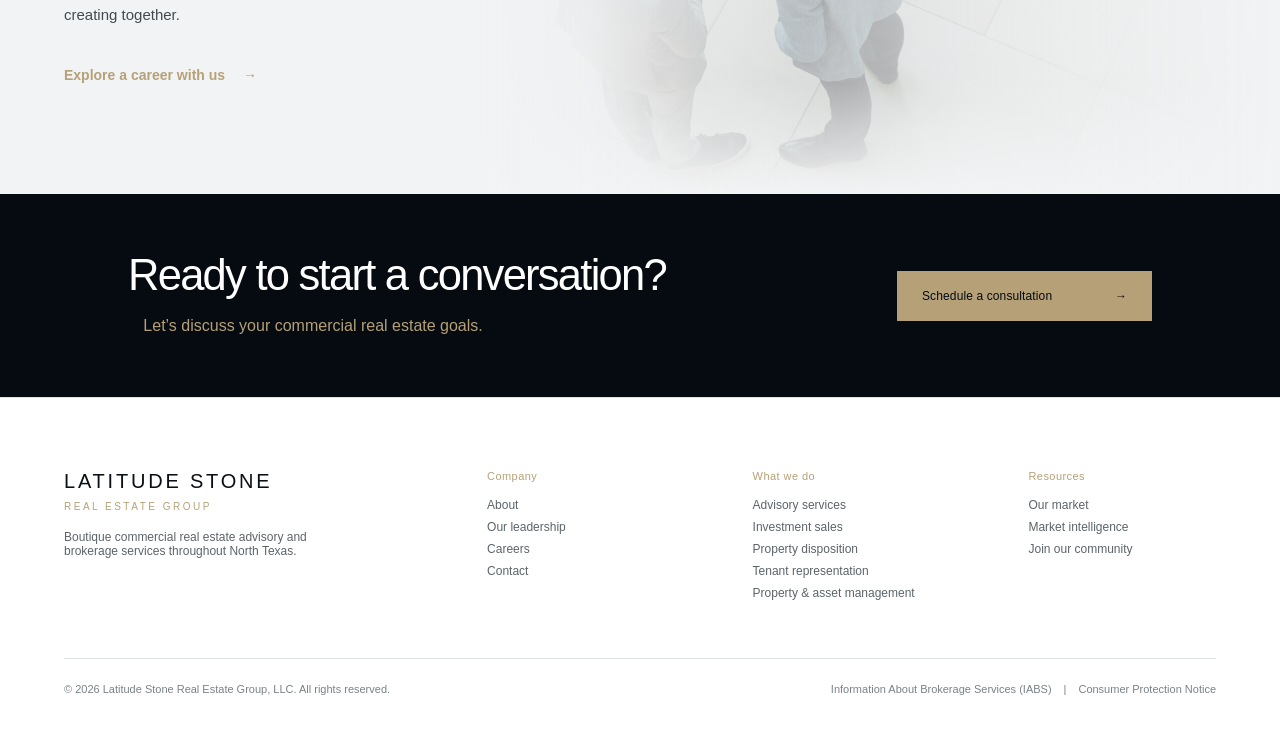
==== commit 55167976: "Add files via upload" ====
--- a/about.html
+++ b/about.html
@@ -65,7 +65,10 @@
 <p class="about-photo-caption">Darin &amp; Michelle Vilhauer</p>
 </div>
 <div class="about-darin-photo reveal">
+<picture>
+<source media="(max-width: 620px)" srcset="assets/about-darin-michelle-mobile.png"/>
 <img alt="Darin and Michelle Vilhauer" src="assets/about-darin-michelle-v2.png"/>
+</picture>
 </div>
 </section>
 <section class="about-section about-careers" id="careers">
--- a/styles.css
+++ b/styles.css
@@ -4266,3 +4266,150 @@
     object-position:center 44%;
   }
 }
+
+
+/* v5.4 — calculator assumptions, definitions, exports, and homepage link polish */
+.home-page .why-learn-more{margin-top:24px!important;text-transform:none!important;font-weight:500!important}
+.home-page .insights-page-link{font-weight:500!important;font-size:13px!important;text-transform:none!important}
+.home-page .insights-page-link-desktop{margin-top:28px!important}
+.home-page .why-learn-more,.home-page .services-learn-more,.home-page .darin .gold-button.compact{font-weight:500!important}
+.insights-page .calculator-assumptions summary span{font-size:19px!important;line-height:1}
+.insights-page .calculator-assumption-grid-seven{grid-template-columns:repeat(4,1fr)!important}
+.insights-page .calculator-assumption-grid-seven>label:nth-child(n+5){grid-column:span 1}
+.defined-term{position:relative!important}
+.term-info{position:absolute;right:10px;top:9px;width:17px;height:17px;border:1px solid #8a9299;border-radius:50%;background:transparent;color:#68717a;font:600 10px/15px Arial,sans-serif;padding:0;text-align:center;cursor:pointer;z-index:3}
+.calculator-form label.defined-term>.term-info{top:0;right:2px}
+.term-info:hover,.term-info:focus-visible,.term-info.active{border-color:var(--latitude-brass,#b5a078);color:var(--latitude-brass,#b5a078);outline:none}
+.term-tooltip{position:fixed;z-index:10000;max-width:290px;background:#09111a;color:#fff;padding:11px 13px;font-size:12px;line-height:1.45;box-shadow:0 8px 25px rgba(0,0,0,.2);pointer-events:none}
+.valuation-range-card{position:relative}
+.valuation-range-card>.term-info{top:28px;right:28px}
+.calculator-export-bottom{display:flex!important;align-items:center!important;justify-content:space-between!important;gap:30px!important;padding:18px 36px!important;background:#fff!important}
+.calculator-export-bottom>p{margin:0!important;max-width:900px!important}
+.calculator-export-actions{display:flex;align-items:center;gap:13px;white-space:nowrap;color:#a0a5aa}
+.calculator-text-action{border:0;background:transparent;padding:5px 0;color:#6b5732;font:500 12px/1.2 inherit;cursor:pointer}
+.calculator-text-action:hover{color:var(--latitude-brass,#b5a078)}
+.valuation-disclaimer.calculator-export-bottom{font-size:11px!important;color:#68717a!important}
+.results-modal{position:fixed;inset:0;z-index:9999;display:none;align-items:center;justify-content:center;padding:24px}.results-modal.open{display:flex}.results-modal-backdrop{position:absolute;inset:0;background:rgba(4,10,16,.68)}
+.results-dialog{position:relative;z-index:1;width:min(520px,94vw);max-height:92vh;overflow:auto;background:#fff;padding:34px 36px;box-shadow:0 18px 60px rgba(0,0,0,.25)}.results-preview-dialog{width:min(780px,96vw)}
+.results-close{position:absolute;right:18px;top:14px;border:0;background:none;font-size:25px;cursor:pointer}.results-dialog h2{font-size:30px;margin:5px 0 10px}.results-dialog>p,.results-dialog #results-email-form-view>p{color:#66717b;line-height:1.5}
+#results-email-form label{display:block;font-size:12px;font-weight:600;margin-top:22px}#results-email-form input[type=email]{display:block;width:100%;box-sizing:border-box;margin-top:8px;padding:14px;border:1px solid #cfd4d8;font-size:15px}.results-consent{display:flex!important;gap:10px;align-items:flex-start;font-weight:400!important;line-height:1.45}.results-consent input{margin-top:3px;accent-color:#b5a078}.results-consent span{flex:1}.results-dialog .community-submit{width:100%;margin-top:22px}.results-confirm-icon{width:54px;height:54px;border:1px solid #b5a078;border-radius:50%;display:grid;place-items:center;color:#b5a078;font-size:24px;margin:5px auto 20px}#results-email-confirmation{text-align:center}.results-email-note{color:#66717b}
+.results-report-preview{margin:24px 0;background:#f2f3f4;padding:18px}.report-sheet{background:#fff;padding:28px;box-shadow:0 2px 12px rgba(0,0,0,.08);font-size:11px;color:#17202a}.report-header{display:flex;justify-content:space-between;gap:30px;padding-bottom:15px;border-bottom:1px solid #d9d2c3}.report-brand{text-align:left}.report-brand strong{display:block;letter-spacing:4px;font-size:15px;font-weight:500}.report-brand span{display:block;letter-spacing:3px;font-size:7px;color:#8b7248;margin-top:4px}.report-title{text-align:right}.report-title strong{display:block;font-size:13px}.report-section{margin-top:18px}.report-section h4{font-size:11px;margin:0 0 8px;padding-bottom:5px;border-bottom:1px solid #dedede}.report-grid{display:grid;grid-template-columns:repeat(3,1fr);gap:10px 18px}.report-item span{display:block;color:#69737c;font-size:9px}.report-item strong{display:block;margin-top:3px;font-size:11px}.report-disclaimer{margin-top:20px;padding-top:10px;border-top:1px solid #ddd;color:#69737c;font-size:8px;line-height:1.5}
+@media(max-width:860px){.insights-page .calculator-assumption-grid-seven{grid-template-columns:1fr 1fr!important}.calculator-export-bottom{align-items:flex-start!important;flex-direction:column!important;padding:16px 22px!important;gap:12px!important}.calculator-export-actions{width:100%;justify-content:flex-start}.results-dialog{padding:30px 24px}.report-grid{grid-template-columns:1fr 1fr}.report-header{flex-direction:column}.report-title{text-align:left}.home-page .insights-page-link-mobile{margin-top:36px!important}}
+@media(max-width:520px){.insights-page .calculator-assumption-grid-seven{grid-template-columns:1fr!important}.report-grid{grid-template-columns:1fr}.results-report-preview{padding:8px}.report-sheet{padding:18px}}
+
+/* v5.5 — refinement punch list */
+/* Investment export actions: keep disclaimer and actions separated on desktop */
+.insights-page .investment-calculator:not(.valuation-calculator) .calculator-export-bottom>p{
+  flex:1 1 auto!important;
+  min-width:0!important;
+  max-width:none!important;
+  padding-right:24px!important;
+}
+.insights-page .investment-calculator:not(.valuation-calculator) .calculator-export-actions{
+  flex:0 0 auto!important;
+  margin-left:auto!important;
+}
+
+/* Export previews: use more of the page and give sections breathing room */
+.results-report-preview .report-section{margin-top:28px!important}
+.results-report-preview .report-grid{gap:16px 18px!important}
+.results-report-preview .report-disclaimer{margin-top:30px!important;padding-top:14px!important}
+
+/* Homepage Market Intelligence: desktop-only extra separation */
+@media(min-width:861px){
+  .home-page .insights-page-link-desktop{margin-top:40px!important}
+}
+
+/* Mobile Meet Darin: identify the section before the portrait */
+.darin-eyebrow-mobile{display:none}
+@media(max-width:860px){
+  .home-page .meet-darin .darin-eyebrow-mobile{
+    display:block!important;
+    grid-row:1;
+    margin:0 0 -14px!important;
+  }
+  .home-page .meet-darin .portrait-wrap{grid-row:2}
+  .home-page .meet-darin .darin-copy{grid-row:3}
+  .home-page .meet-darin .darin-copy>.darin-eyebrow{display:none!important}
+
+  /* Market Intelligence hero supporting copy: intentional three-line mobile lockup */
+  .insights-page .intel-hero-lead span{display:block!important;white-space:nowrap}
+  .insights-page .intel-hero-lead{font-size:clamp(14px,3.7vw,17px)!important}
+
+  /* Mobile DSCR guide uses horizontal separators only */
+  .insights-page .dscr-guide div{border-right:0!important}
+  .insights-page .dscr-guide div:last-child{border-bottom:0!important}
+}
+
+
+/* v5.6 — desktop export utility fix, report spacing, HERO wrap, mobile About crop */
+
+/* Investment calculator desktop export area: true two-column layout, no text/action collision */
+@media(min-width:861px){
+  .insights-page .investment-calculator:not(.valuation-calculator) .calculator-export-bottom{
+    display:grid!important;
+    grid-template-columns:minmax(0,1fr) auto!important;
+    align-items:center!important;
+    gap:30px!important;
+  }
+  .insights-page .investment-calculator:not(.valuation-calculator) .calculator-export-bottom>p{
+    min-width:0!important;
+    max-width:none!important;
+    padding-right:0!important;
+    white-space:normal!important;
+    line-height:1.45!important;
+  }
+  .insights-page .investment-calculator:not(.valuation-calculator) .calculator-export-actions{
+    justify-self:end!important;
+    margin-left:0!important;
+    flex:none!important;
+  }
+}
+
+/* Report preview: more breathing room while retaining a single-page report feel */
+.results-report-preview .report-sheet{
+  padding:34px!important;
+}
+.results-report-preview .report-header{
+  padding-bottom:22px!important;
+}
+.results-report-preview .report-section{
+  margin-top:34px!important;
+}
+.results-report-preview .report-section h4{
+  margin-bottom:11px!important;
+  padding-bottom:7px!important;
+}
+.results-report-preview .report-grid{
+  gap:20px 20px!important;
+}
+.results-report-preview .report-disclaimer{
+  margin-top:38px!important;
+  padding-top:16px!important;
+}
+
+/* Desktop Market Intelligence HERO: two-line supporting copy */
+@media(min-width:861px){
+  .insights-page .intel-hero-lead span:first-child{
+    display:block!important;
+  }
+  .insights-page .intel-hero-lead span:nth-child(2),
+  .insights-page .intel-hero-lead span:nth-child(3){
+    display:inline!important;
+    white-space:normal!important;
+  }
+}
+
+/* Mobile About image uses a source crop with embedded black bars removed */
+.about-page .about-darin-photo picture{
+  display:block;
+  width:100%;
+}
+@media(max-width:620px){
+  .about-page .about-darin-photo picture,
+  .about-page .about-darin-photo img{
+    width:100%!important;
+    height:auto!important;
+    max-height:none!important;
+  }
+}
